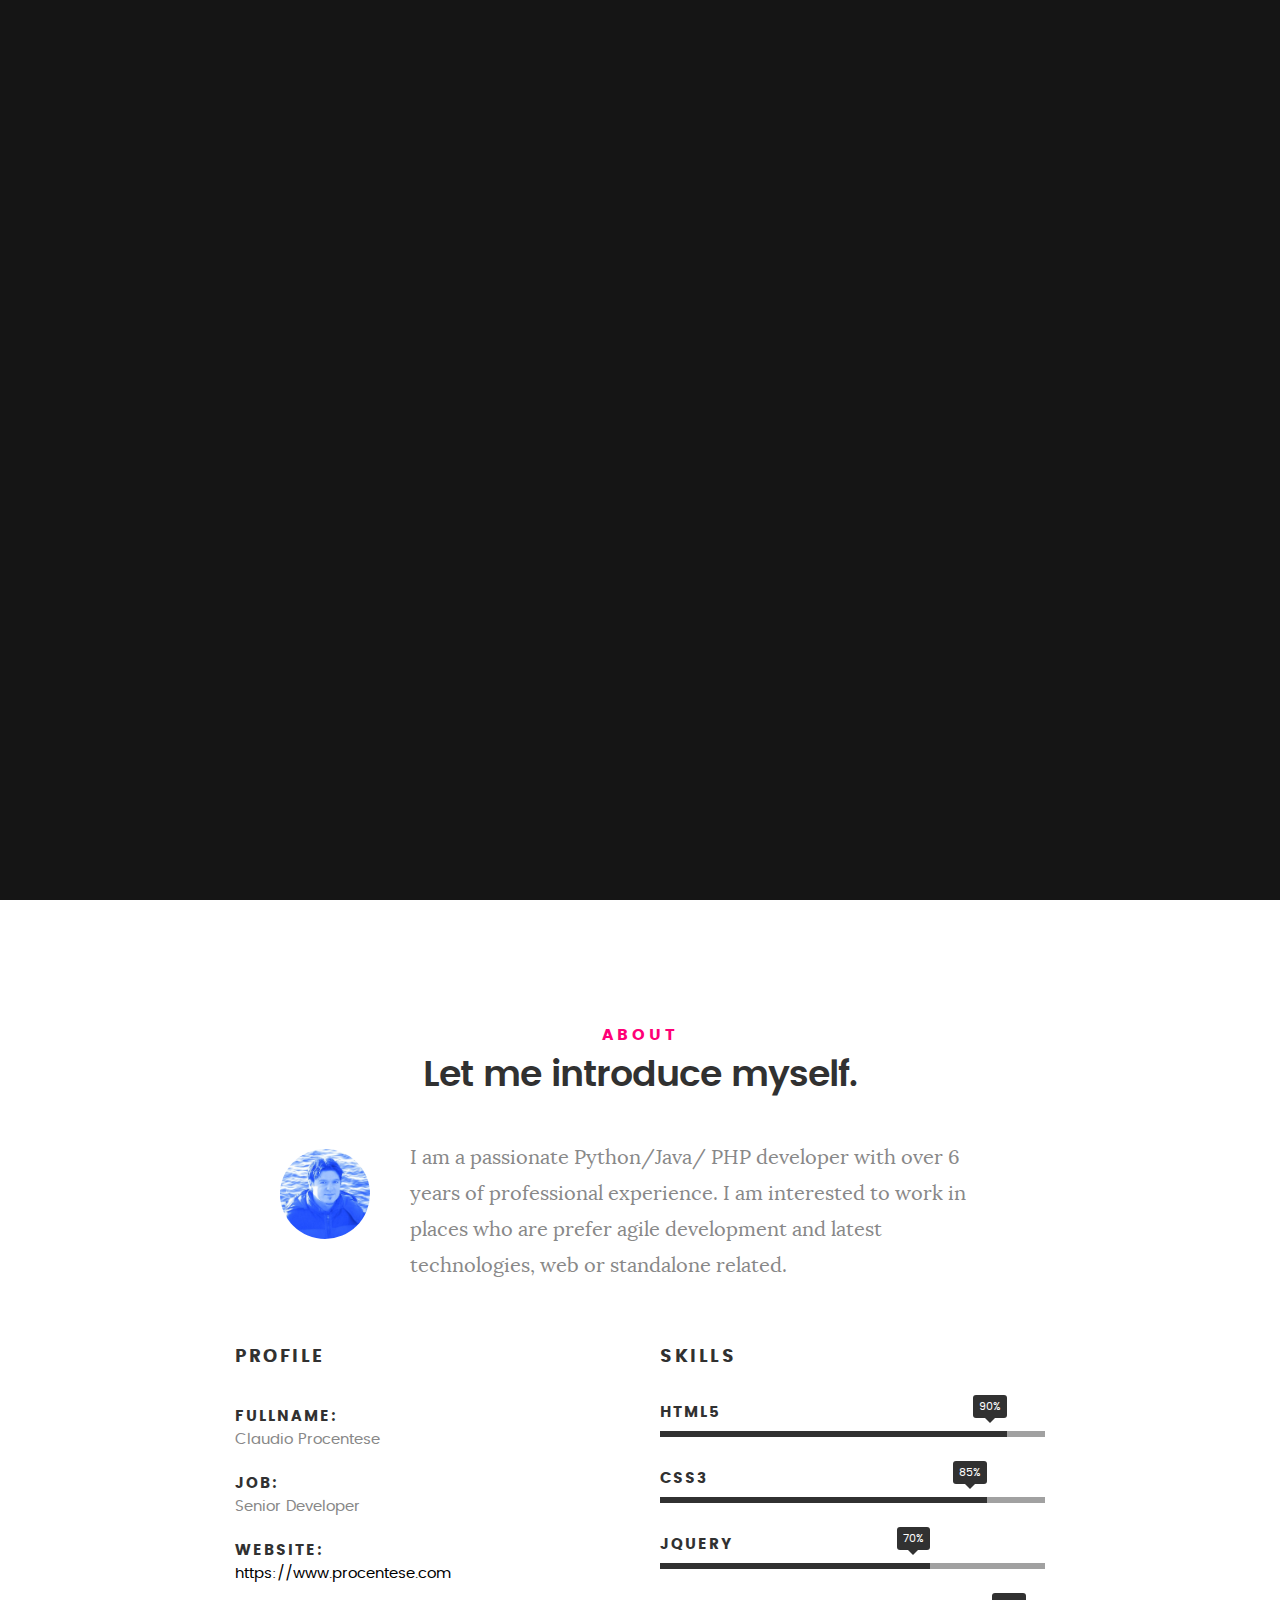
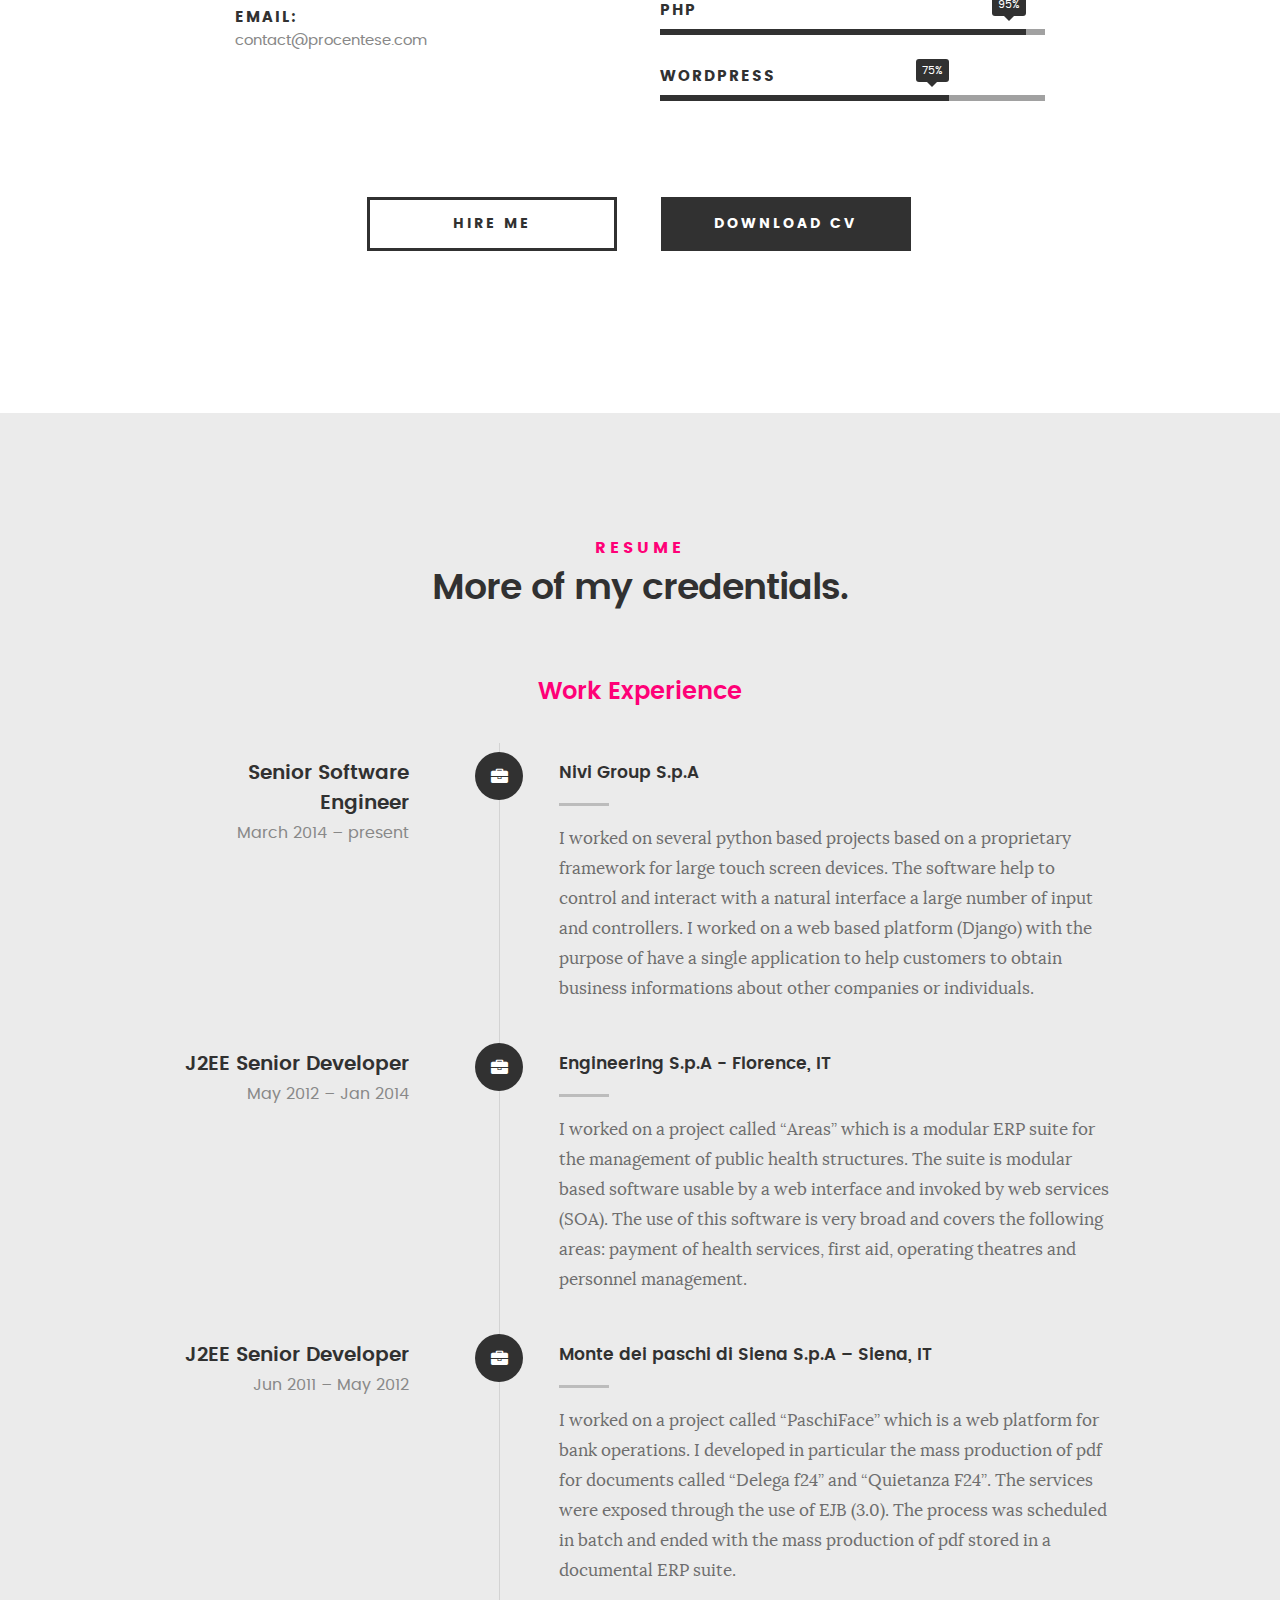
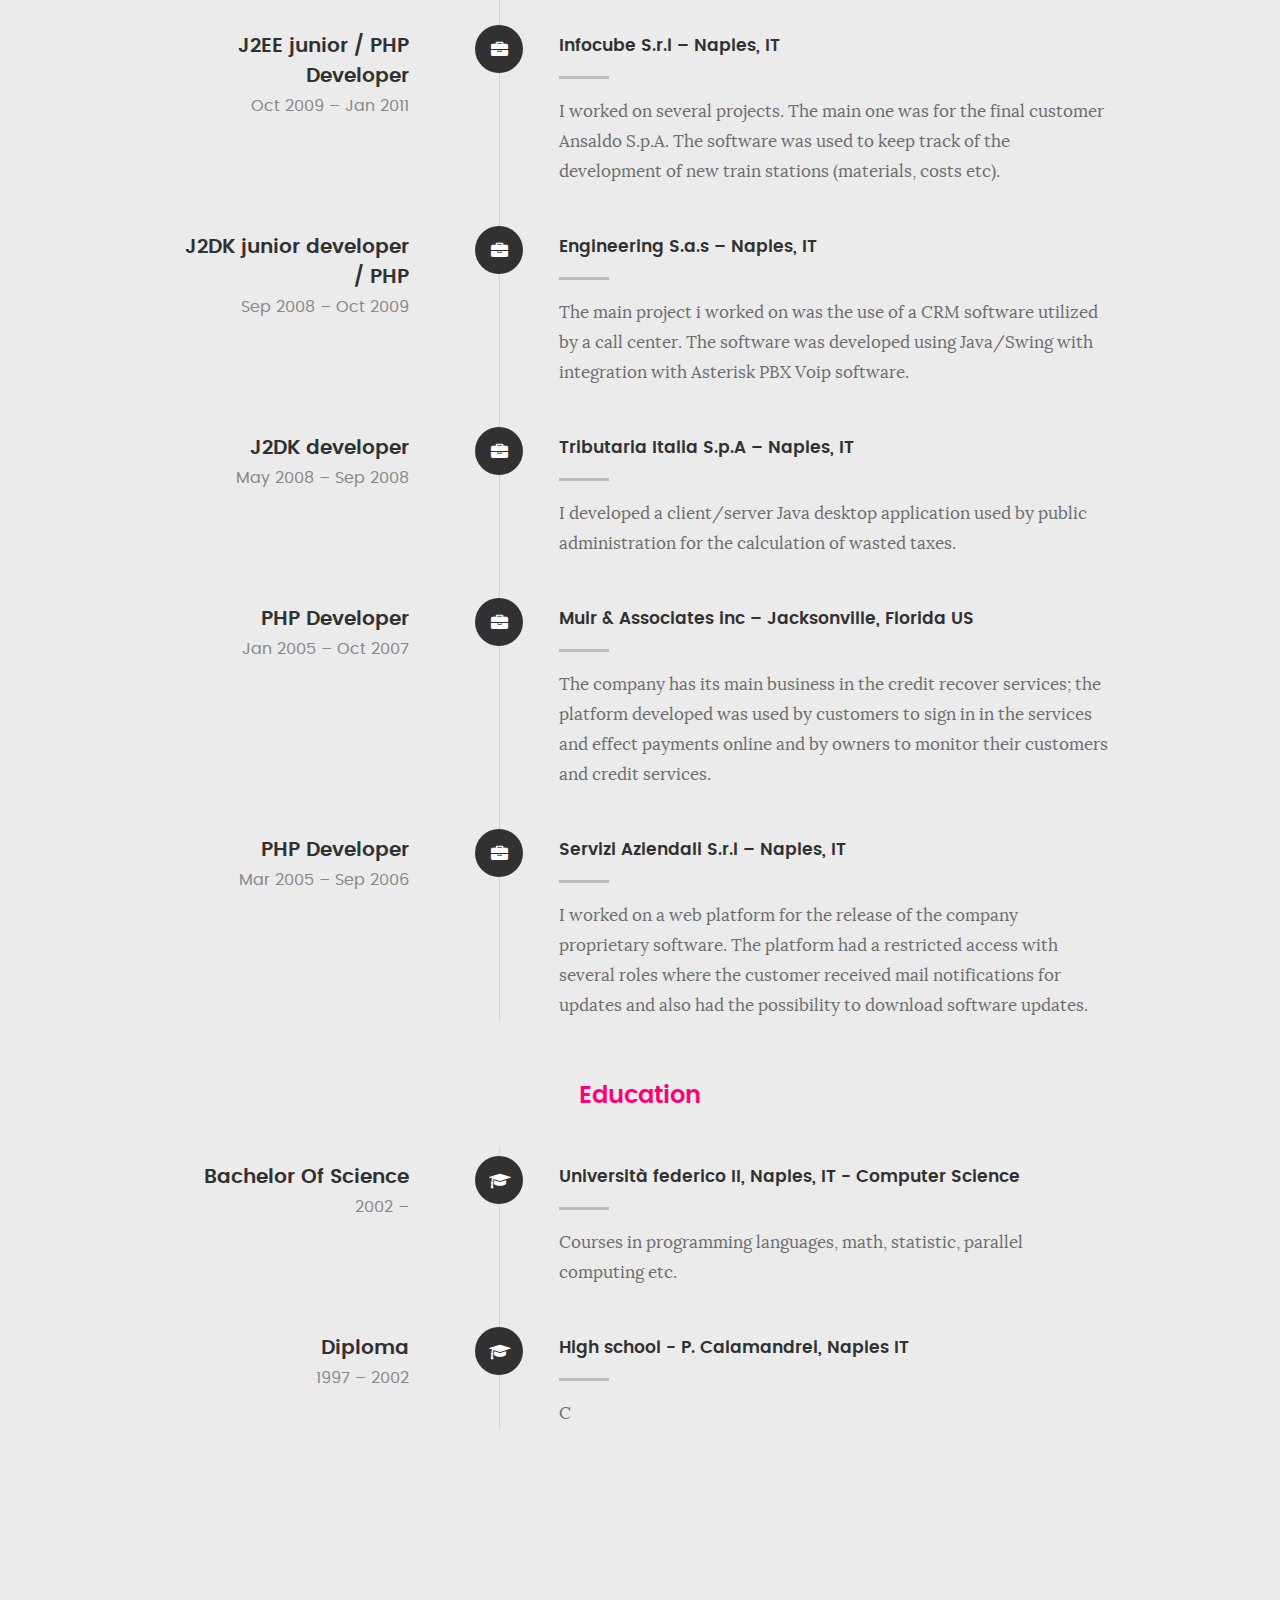
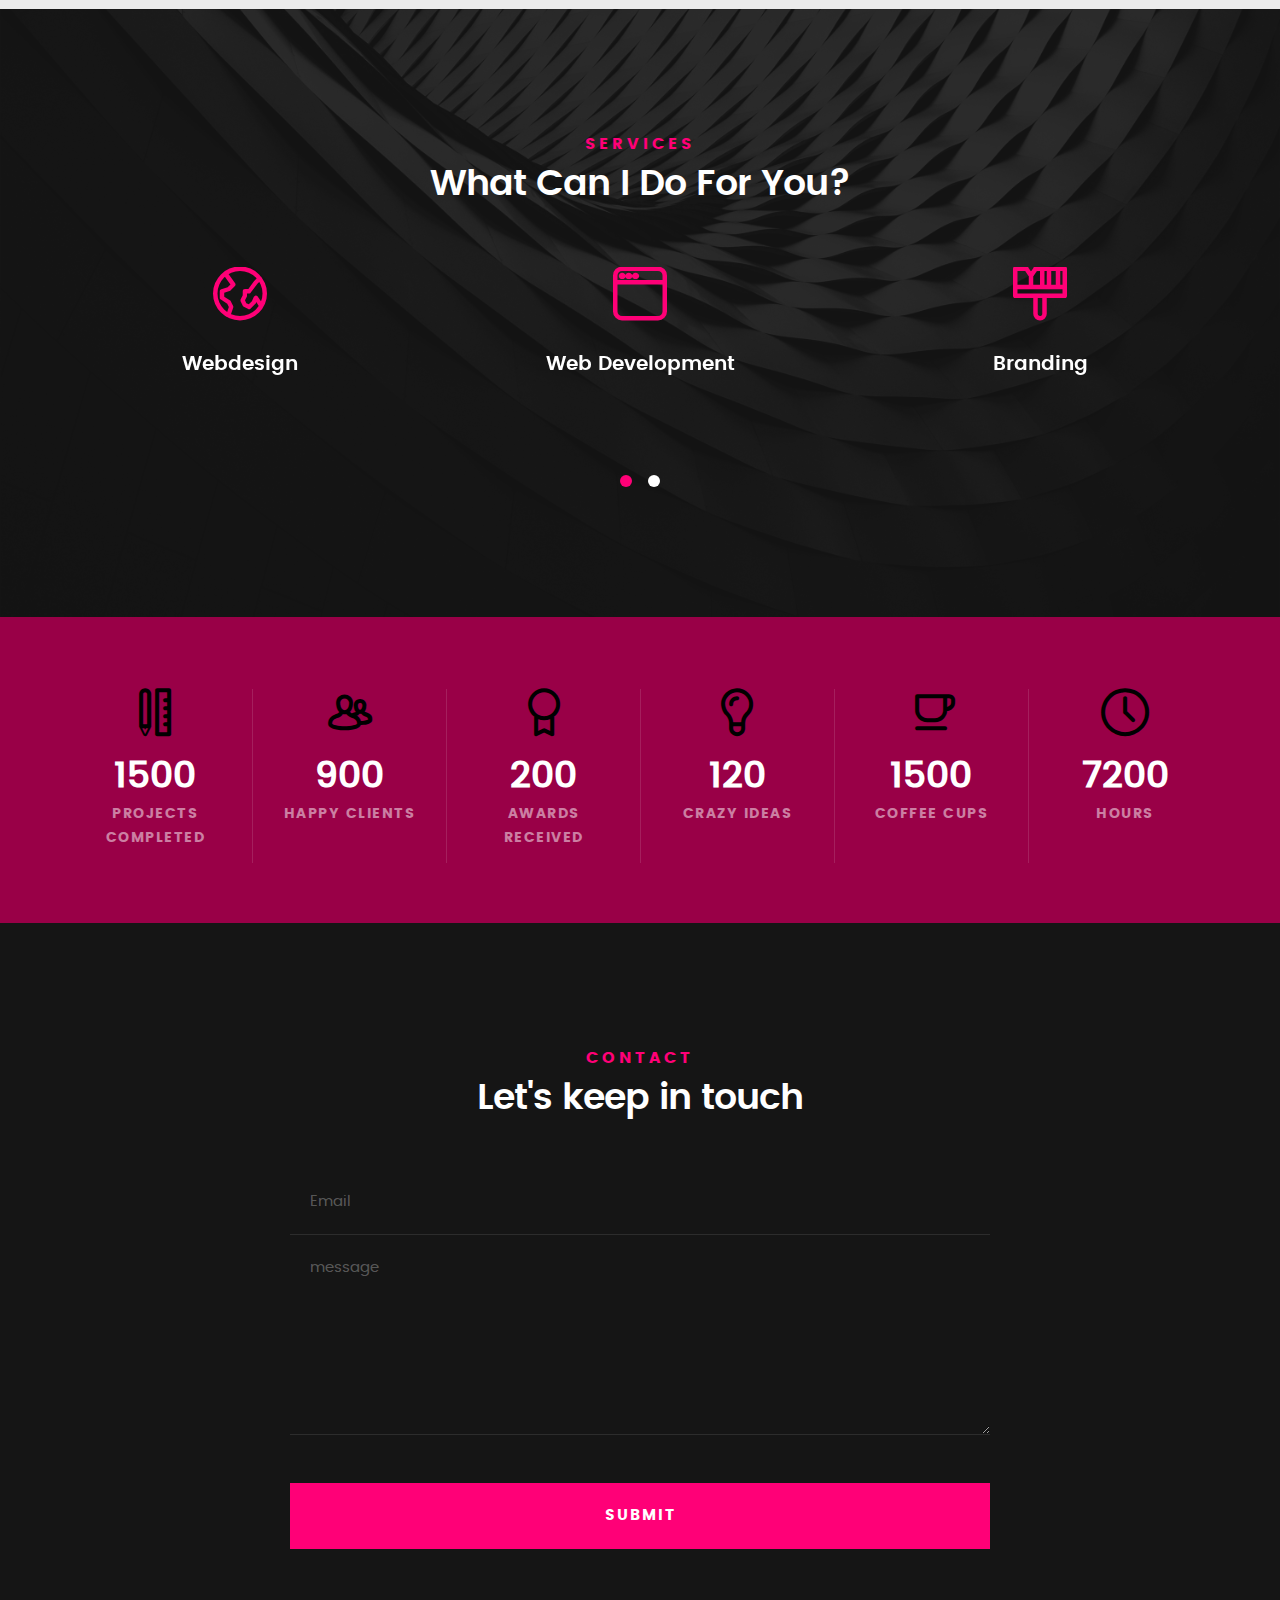
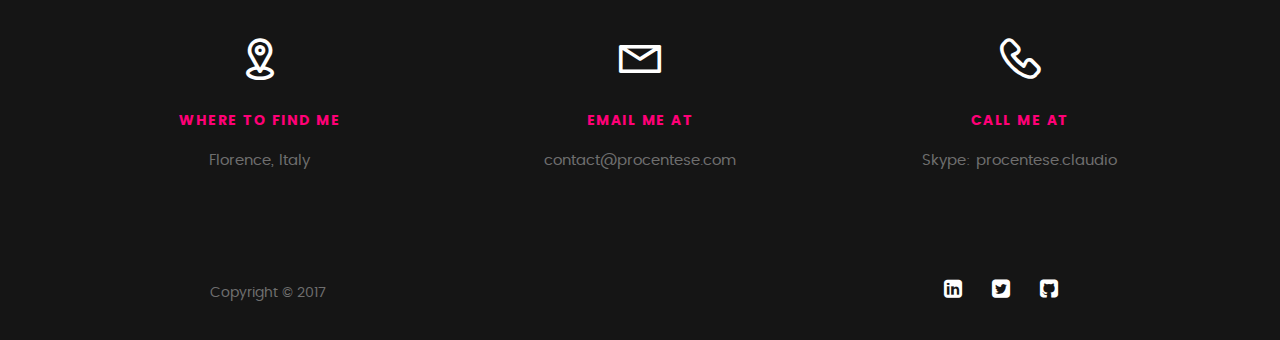
==== templates/index.html @ 412eafa1 "modifiche" ====
<!DOCTYPE html>
<!--[if IE 8 ]>
<html class="no-js oldie ie8" lang="en"> <![endif]-->
<!--[if IE 9 ]>
<html class="no-js oldie ie9" lang="en"> <![endif]-->
<!--[if (gte IE 9)|!(IE)]><!-->
<html class="no-js" lang="en"> <!--<![endif]-->
<head>

    <!--- basic page needs
    ================================================== -->
    <meta charset="utf-8">
    <title>Claudio Procentese</title>
    <meta name="description" content="Claudio Procentese resume">
    <meta name="author" content="Claudio Procentese">

    <!-- mobile specific metas
    ================================================== -->
    <meta name="viewport" content="width=device-width, initial-scale=1, maximum-scale=1">

    <!-- CSS
  ================================================== -->
    <link rel="stylesheet" href="../static/web/css/base.css">
    <link rel="stylesheet" href="../static/web/css/main.css">
    <link rel="stylesheet" href="../static/web/css/vendor.css">

    <!-- script
    ================================================== -->
    <script src="../static/web/js/modernizr.js"></script>
    <script src="../static/web/js/pace.min.js"></script>

    <!-- favicons
     ================================================== -->
    <link rel="icon" type="image/png" href="favicon.png">

</head>

<body id="top">

<!-- header
================================================== -->
<header>
    <div class="row">

        <div class="top-bar">
            <a class="menu-toggle" href="#"><span>Menu</span></a>

            <div class="logo">
                <a href="index.html"></a>
            </div>

            <nav id="main-nav-wrap">
                <ul class="main-navigation">
                    <li class="current"><a class="smoothscroll" href="#intro" title="">Home</a></li>
                    <li><a class="smoothscroll" href="#about" title="">About</a></li>
                    <li><a class="smoothscroll" href="#resume" title="">Resume</a></li>
                    <!--<li><a class="smoothscroll" href="#portfolio" title="">Portfolio</a></li>-->
                    <li><a class="smoothscroll" href="#services" title="">Services</a></li>
                    <li><a class="smoothscroll" href="#contact" title="">Contact</a></li>
                </ul>
            </nav>
        </div> <!-- /top-bar -->

    </div> <!-- /row -->
</header> <!-- /header -->

<!-- intro section
================================================== -->
<section id="intro">

    <div class="intro-overlay"></div>

    <div class="intro-content">
        <div class="row">

            <div class="col-twelve">

                <h5>Hi, I'm</h5>
                <h1>Claudio Procentese.</h1>

                <p class="intro-position">
                    <span>Full stack senior Developer</span>
                    <span>Java</span>
                    <span>J2EE</span>
                    <span>Python</span>
                </p>

                <a class="button stroke smoothscroll" href="#about" title="">More About Me</a>

            </div>

        </div>
    </div> <!-- /intro-content -->

    <ul class="intro-social">
        <li><a href="https://www.linkedin.com/in/claudioprocentese/"><i class="fa fa-linkedin-square"></i></a></li>
        <li><a href="https://twitter.com/alcagat"><i class="fa fa-twitter-square"></i></a></li>
        <li><a href="https://github.com/ClaPro"><i class="fa fa-github-square"></i></a></li>
    </ul> <!-- /intro-social -->

</section> <!-- /intro -->


<!-- about section
================================================== -->
<section id="about">

    <div class="row section-intro">
        <div class="col-twelve">

            <h5>About</h5>
            <h1>Let me introduce myself.</h1>

            <div class="intro-info">

                <img src="../static/web/images/profile-pic.jpg" alt="Profile Picture">

                <p class="lead">I am a passionate Python/Java/ PHP developer with over 6 years of professional experience.
I am interested to work in places who are prefer agile development and latest technologies, web or standalone related.
</p>
            </div>

        </div>
    </div> <!-- /section-intro -->

    <div class="row about-content">

        <div class="col-six tab-full">

            <h3>Profile</h3>
            <p></p>

            <ul class="info-list">
                <li>
                    <strong>Fullname:</strong>
                    <span>Claudio Procentese</span>
                </li>
                <!--<li>-->
                <!--<strong>Birth Date:</strong>-->
                <!--<span>January 22, 1984</span>-->
                <!--</li>-->
                <li>
                    <strong>Job:</strong>
                    <span>Senior Developer</span>
                </li>
                <li>
                    <strong>Website:</strong>
                    <span><a href="https://www.procentese.com">https://www.procentese.com</a></span>
                </li>
                <li>
                    <strong>Email:</strong>
                    <span>contact@procentese.com</span>
                </li>

            </ul> <!-- /info-list -->

        </div>

        <div class="col-six tab-full">

            <h3>Skills</h3>
            <p></p>

            <ul class="skill-bars">
                <li>
                    <div class="progress percent90"><span>90%</span></div>
                    <strong>HTML5</strong>
                </li>
                <li>
                    <div class="progress percent85"><span>85%</span></div>
                    <strong>CSS3</strong>
                </li>
                <li>
                    <div class="progress percent70"><span>70%</span></div>
                    <strong>JQuery</strong>
                </li>
                <li>
                    <div class="progress percent95"><span>95%</span></div>
                    <strong>PHP</strong>
                </li>
                <li>

                    <div class="progress percent75"><span>75%</span></div>
                    <strong>Wordpress</strong>
                </li>

            </ul> <!-- /skill-bars -->

        </div>

    </div>

    <div class="row button-section">
        <div class="col-twelve">
            <a href="#contact" title="Hire Me" class="button stroke smoothscroll">Hire Me</a>
            <a href="#" title="Download CV" class="button button-primary">Download CV</a>
        </div>
    </div>

</section> <!-- /process-->


<!-- resume Section
================================================== -->
<section id="resume" class="grey-section">

    <div class="row section-intro">
        <div class="col-twelve">

            <h5>Resume</h5>
            <h1>More of my credentials.</h1>

            <p class="lead"></p>

        </div>
    </div> <!-- /section-intro-->

    <div class="row resume-timeline">

        <div class="col-twelve resume-header">

            <h2>Work Experience</h2>

        </div> <!-- /resume-header -->

        <div class="col-twelve">

            <div class="timeline-wrap">

                <div class="timeline-block">

                    <div class="timeline-ico">
                        <i class="fa fa-briefcase"></i>
                    </div>

                    <div class="timeline-header">
                        <h3>Senior Software Engineer</h3>
                        <p>March 2014 – present</p>
                    </div>

                    <div class="timeline-content">
                        <h4>Nivi Group S.p.A</h4>
                        <p>I worked on several python based projects based on a proprietary framework for large touch screen devices. The software help to control and interact with a natural interface a large number of input and controllers.
I worked on a web based platform (Django) with the purpose of have a single application to help customers to obtain business informations about other companies or individuals.</p>
                    </div>

                </div> <!-- /timeline-block -->

                <div class="timeline-block">

                    <div class="timeline-ico">
                        <i class="fa fa-briefcase"></i>
                    </div>

                    <div class="timeline-header">
                        <h3>J2EE Senior Developer</h3>
                        <p>May 2012 – Jan 2014</p>
                    </div>

                    <div class="timeline-content">
                        <h4>Engineering S.p.A - Florence, IT</h4>
                        <p>I worked on a project called “Areas” which is a modular ERP suite for the
management of public health structures. The suite is modular based
software usable by a web interface and invoked by web services (SOA).
The use of this software is very broad and covers the following areas:
payment of health services, first aid, operating theatres and personnel
management.</p>
                    </div>

                </div> <!-- /timeline-block -->

                <div class="timeline-block">

                    <div class="timeline-ico">
                        <i class="fa fa-briefcase"></i>
                    </div>

                    <div class="timeline-header">
                        <h3>J2EE Senior Developer</h3>
                        <p>Jun 2011 – May 2012</p>
                    </div>

                    <div class="timeline-content">
                        <h4>Monte dei paschi di Siena S.p.A – Siena, IT</h4>
                        <p>I worked on a project called “PaschiFace” which is a web platform for bank
operations.
I developed in particular the mass production of pdf for documents called
“Delega f24” and “Quietanza F24”.
The services were exposed through the use of EJB (3.0). The process was
scheduled in batch and ended with the mass production of pdf stored in a
documental ERP suite.</p>
                    </div>

                </div> <!-- /timeline-block -->

                <div class="timeline-block">

                    <div class="timeline-ico">
                        <i class="fa fa-briefcase"></i>
                    </div>

                    <div class="timeline-header">
                        <h3>J2EE junior / PHP Developer</h3>
                        <p>Oct 2009 – Jan 2011</p>
                    </div>

                    <div class="timeline-content">
                        <h4>Infocube S.r.l – Naples, IT</h4>
                        <p>I worked on several projects. The main one was for the final customer
Ansaldo S.p.A.
The software was used to keep track of the development of new train
stations (materials, costs etc).</p>
                    </div>

                </div> <!-- /timeline-block -->

                <div class="timeline-block">

                    <div class="timeline-ico">
                        <i class="fa fa-briefcase"></i>
                    </div>

                    <div class="timeline-header">
                        <h3>J2DK junior developer / PHP</h3>
                        <p>Sep 2008 – Oct 2009</p>
                    </div>

                    <div class="timeline-content">
                        <h4>Engineering S.a.s – Naples, IT</h4>
                        <p>The main project i worked on was the use of a CRM software utilized by a
call center.
The software was developed using Java/Swing with integration with
Asterisk PBX Voip software.</p>
                    </div>

                </div> <!-- /timeline-block -->

                <div class="timeline-block">

                    <div class="timeline-ico">
                        <i class="fa fa-briefcase"></i>
                    </div>

                    <div class="timeline-header">
                        <h3>J2DK  developer</h3>
                        <p>May 2008 – Sep 2008</p>
                    </div>

                    <div class="timeline-content">
                        <h4>Tributaria Italia S.p.A – Naples, IT</h4>
                        <p>I developed a client/server Java desktop application used by public
administration for the calculation of wasted taxes.</p>
                    </div>

                </div> <!-- /timeline-block -->

                <div class="timeline-block">

                    <div class="timeline-ico">
                        <i class="fa fa-briefcase"></i>
                    </div>

                    <div class="timeline-header">
                        <h3>PHP Developer</h3>
                        <p>Jan 2005 – Oct 2007</p>
                    </div>

                    <div class="timeline-content">
                        <h4>Muir & Associates inc – Jacksonville, Florida US</h4>
                        <p>The company has its main business in the credit recover services; the
platform developed was used by customers to sign in in the services and
effect payments online and by owners to monitor their customers and
credit services.</p>
                    </div>

                </div> <!-- /timeline-block -->

                <div class="timeline-block">

                    <div class="timeline-ico">
                        <i class="fa fa-briefcase"></i>
                    </div>

                    <div class="timeline-header">
                        <h3>PHP Developer</h3>
                        <p>Mar  2005 – Sep 2006</p>
                    </div>

                    <div class="timeline-content">
                        <h4>Servizi Aziendali  S.r.l – Naples, IT</h4>
                        <p>I worked on a web platform for the release of the company proprietary
software.
The platform had a restricted access with several roles where the customer
 received mail notifications for updates and also had the possibility to
download software updates.</p>
                    </div>

                </div> <!-- /timeline-block -->


            </div> <!-- /timeline-wrap -->

        </div> <!-- /col-twelve -->

    </div> <!-- /resume-timeline -->

    <div class="row resume-timeline">

        <div class="col-twelve resume-header">

            <h2>Education</h2>

        </div> <!-- /resume-header -->

        <div class="col-twelve">

            <div class="timeline-wrap">

                <div class="timeline-block">

                    <div class="timeline-ico">
                        <i class="fa fa-graduation-cap"></i>
                    </div>

                    <div class="timeline-header">
                        <h3>Bachelor Of Science</h3>
                        <p>2002 – </p>
                    </div>

                    <div class="timeline-content">
                        <h4>Università federico II, Naples, IT - Computer Science</h4>
                        <p>Courses in programming languages, math, statistic, parallel computing etc.</p>
                    </div>


                </div> <!-- /timeline-block -->

                <div class="timeline-block">

                    <div class="timeline-ico">
                        <i class="fa fa-graduation-cap"></i>
                    </div>

                    <div class="timeline-header">
                        <h3>Diploma</h3>
                        <p>1997 – 2002</p>
                    </div>

                    <div class="timeline-content">
                        <h4>High school - P. Calamandrei, Naples IT</h4>
                        <p>C</p>
                    </div>


                </div> <!-- /timeline-block -->


            </div> <!-- /timeline-wrap -->

        </div> <!-- /col-twelve -->

    </div> <!-- /resume-timeline -->

</section> <!-- /features -->


<!-- Portfolio Section
================================================== -->
<!--<section id="portfolio">-->

<!--<div class="row section-intro">-->
<!--<div class="col-twelve">-->

<!--<h5>Portfolio</h5>-->
<!--<h1>Check Out Some of My Works.</h1>-->

<!--<p class="lead">Lorem ipsum Do commodo in proident enim in dolor cupidatat adipisicing dolore officia nisi-->
<!--aliqua incididunt Ut veniam lorem ipsum Consectetur ut in in eu do.</p>-->

<!--</div>-->
<!--</div> &lt;!&ndash; /section-intro&ndash;&gt;-->

<!--<div class="row portfolio-content">-->

<!--<div class="col-twelve">-->

<!--&lt;!&ndash; portfolio-wrapper &ndash;&gt;-->
<!--<div id="folio-wrapper" class="block-1-2 block-mob-full stack">-->

<!--<div class="bgrid folio-item">-->
<!--<div class="item-wrap">-->
<!--<img src="../static/web/images/portfolio/liberty.jpg" alt="Liberty">-->
<!--<a href="#modal-01" class="overlay">-->
<!--<div class="folio-item-table">-->
<!--<div class="folio-item-cell">-->
<!--<h3 class="folio-title">Liberty</h3>-->
<!--<span class="folio-types">-->
<!--Graphic Design-->
<!--</span>-->
<!--</div>-->
<!--</div>-->
<!--</a>-->
<!--</div>-->
<!--</div> &lt;!&ndash; /folio-item &ndash;&gt;-->

<!--<div class="bgrid folio-item">-->
<!--<div class="item-wrap">-->
<!--<img src="../static/web/images/portfolio/shutterbug.jpg" alt="Shutterbug">-->
<!--<a href="#modal-02" class="overlay">-->
<!--<div class="folio-item-table">-->
<!--<div class="folio-item-cell">-->
<!--<h3 class="folio-title">Shutterbug</h3>-->
<!--<span class="folio-types">-->
<!--Web Design-->
<!--</span>-->
<!--</div>-->
<!--</div>-->
<!--</a>-->
<!--</div>-->
<!--</div> &lt;!&ndash; /folio-item &ndash;&gt;-->

<!--<div class="bgrid folio-item">-->
<!--<div class="item-wrap">-->
<!--<img src="../static/web/images/portfolio/clouds.jpg" alt="Clouds">-->
<!--<a href="#modal-03" class="overlay">-->
<!--<div class="folio-item-table">-->
<!--<div class="folio-item-cell">-->
<!--<h3 class="folio-title">Clouds</h3>-->
<!--<span class="folio-types">-->
<!--Web Design-->
<!--</span>-->
<!--</div>-->
<!--</div>-->
<!--</a>-->
<!--</div>-->
<!--</div> &lt;!&ndash; /folio-item &ndash;&gt;-->

<!--<div class="bgrid folio-item">-->
<!--<div class="item-wrap">-->
<!--<img src="../static/web/images/portfolio/beetle.jpg" alt="Beetle">-->
<!--<a href="#modal-04" class="overlay">-->
<!--<div class="folio-item-table">-->
<!--<div class="folio-item-cell">-->
<!--<h3 class="folio-title">Beetle</h3>-->
<!--<span class="folio-types">-->
<!--Branding-->
<!--</span>-->
<!--</div>-->
<!--</div>-->
<!--</a>-->
<!--</div>-->
<!--</div> &lt;!&ndash; /folio-item &ndash;&gt;-->

<!--<div class="bgrid folio-item">-->
<!--<div class="item-wrap">-->
<!--<img src="../static/web/images/portfolio/lighthouse.jpg" alt="Lighthouse">-->
<!--<a href="#modal-05" class="overlay">-->
<!--<div class="folio-item-table">-->
<!--<div class="folio-item-cell">-->
<!--<h3 class="folio-title">Lighthouse</h3>-->
<!--<span class="folio-types">-->
<!--Web Development-->
<!--</span>-->
<!--</div>-->
<!--</div>-->
<!--</a>-->
<!--</div>-->
<!--</div> &lt;!&ndash; /folio-item &ndash;&gt;-->

<!--<div class="bgrid folio-item">-->
<!--<div class="item-wrap">-->
<!--<img src="../static/web/images/portfolio/salad.jpg" alt="Salad">-->
<!--<a href="#modal-06" class="overlay">-->
<!--<div class="folio-item-table">-->
<!--<div class="folio-item-cell">-->
<!--<h3 class="folio-title">Salad</h3>-->
<!--<span class="folio-types">-->
<!--Branding-->
<!--</span>-->
<!--</div>-->
<!--</div>-->
<!--</a>-->
<!--</div>-->
<!--</div> &lt;!&ndash; /folio-item &ndash;&gt;-->

<!--&lt;!&ndash; modal popups - begin-->
<!--============================================================= &ndash;&gt;-->
<!--<div id="modal-01" class="popup-modal slider mfp-hide">-->

<!--<div class="media">-->
<!--<img src="../static/web/images/portfolio/modals/m-liberty.jpg" alt=""/>-->
<!--</div>-->

<!--<div class="description-box">-->
<!--<h4>Liberty</h4>-->
<!--<p>Proin gravida nibh vel velit auctor aliquet. Aenean sollicitudin, lorem quis bibendum auctor,-->
<!--nisi elit consequat ipsum, nec sagittis sem nibh id elit.</p>-->

<!--<div class="categories">Web Development</div>-->
<!--</div>-->

<!--<div class="link-box">-->
<!--<a href="http://www.behance.net">Details</a>-->
<!--<a href="#" class="popup-modal-dismiss">Close</a>-->
<!--</div>-->

<!--</div> &lt;!&ndash; /modal-01 &ndash;&gt;-->

<!--<div id="modal-02" class="popup-modal slider mfp-hide">-->

<!--<div class="media">-->
<!--<img src="../static/web/images/portfolio/modals/m-shutterbug.jpg" alt=""/>-->
<!--</div>-->

<!--<div class="description-box">-->
<!--<h4>Shutterbug</h4>-->
<!--<p>Proin gravida nibh vel velit auctor aliquet. Aenean sollicitudin, lorem quis bibendum auctor,-->
<!--nisi elit consequat ipsum, nec sagittis sem nibh id elit.</p>-->

<!--<div class="categories">Web Design</div>-->
<!--</div>-->

<!--<div class="link-box">-->
<!--<a href="http://www.behance.net">Details</a>-->
<!--<a href="#" class="popup-modal-dismiss">Close</a>-->
<!--</div>-->

<!--</div> &lt;!&ndash; /modal-02 &ndash;&gt;-->

<!--<div id="modal-03" class="popup-modal slider mfp-hide">-->

<!--<div class="media">-->
<!--<img src="../static/web/images/portfolio/modals/m-clouds.jpg" alt=""/>-->
<!--</div>-->

<!--<div class="description-box">-->
<!--<h4>Clouds</h4>-->
<!--<p>Proin gravida nibh vel velit auctor aliquet. Aenean sollicitudin, lorem quis bibendum auctor,-->
<!--nisi elit consequat ipsum, nec sagittis sem nibh id elit.</p>-->

<!--<div class="categories">Web Design</div>-->
<!--</div>-->

<!--<div class="link-box">-->
<!--<a href="http://www.behance.net">Details</a>-->
<!--<a href="#" class="popup-modal-dismiss">Close</a>-->
<!--</div>-->

<!--</div> &lt;!&ndash; /modal-03 &ndash;&gt;-->

<!--<div id="modal-04" class="popup-modal slider mfp-hide">-->

<!--<div class="media">-->
<!--<img src="../static/web/images/portfolio/modals/m-beetle.jpg" alt=""/>-->
<!--</div>-->

<!--<div class="description-box">-->
<!--<h4>Beetle</h4>-->
<!--<p>Proin gravida nibh vel velit auctor aliquet. Aenean sollicitudin, lorem quis bibendum auctor,-->
<!--nisi elit consequat ipsum, nec sagittis sem nibh id elit.</p>-->

<!--<div class="categories">Branding</div>-->
<!--</div>-->

<!--<div class="link-box">-->
<!--<a href="http://www.behance.net">Details</a>-->
<!--<a href="#" class="popup-modal-dismiss">Close</a>-->
<!--</div>-->

<!--</div> &lt;!&ndash; /modal-04 &ndash;&gt;-->

<!--<div id="modal-05" class="popup-modal slider mfp-hide">-->

<!--<div class="media">-->
<!--<img src="../static/web/images/portfolio/modals/m-lighthouse.jpg" alt=""/>-->
<!--</div>-->

<!--<div class="description-box">-->
<!--<h4>Lighthouse</h4>-->
<!--<p>Proin gravida nibh vel velit auctor aliquet. Aenean sollicitudin, lorem quis bibendum auctor,-->
<!--nisi elit consequat ipsum, nec sagittis sem nibh id elit.</p>-->

<!--<div class="categories">Web Development</div>-->
<!--</div>-->

<!--<div class="link-box">-->
<!--<a href="http://www.behance.net">Details</a>-->
<!--<a href="#" class="popup-modal-dismiss">Close</a>-->
<!--</div>-->

<!--</div> &lt;!&ndash; /modal-05 &ndash;&gt;-->

<!--<div id="modal-06" class="popup-modal slider mfp-hide">-->

<!--<div class="media">-->
<!--<img src="../static/web/images/portfolio/modals/m-salad.jpg" alt=""/>-->
<!--</div>-->

<!--<div class="description-box">-->
<!--<h4>Salad</h4>-->
<!--<p>Proin gravida nibh vel velit auctor aliquet. Aenean sollicitudin, lorem quis bibendum auctor,-->
<!--nisi elit consequat ipsum, nec sagittis sem nibh id elit.</p>-->

<!--<div class="categories">Branding</div>-->
<!--</div>-->

<!--<div class="link-box">-->
<!--<a href="http://www.behance.net">Details</a>-->
<!--<a href="#" class="popup-modal-dismiss">Close</a>-->
<!--</div>-->

<!--</div> &lt;!&ndash; /modal-06 &ndash;&gt;-->


<!--&lt;!&ndash; modal popups - end-->
<!--============================================================= &ndash;&gt;-->

<!--</div> &lt;!&ndash; /portfolio-wrapper &ndash;&gt;-->

<!--</div>  &lt;!&ndash; /twelve &ndash;&gt;-->

<!--</div> &lt;!&ndash; /portfolio-content &ndash;&gt;-->

<!--</section> &lt;!&ndash; /portfolio &ndash;&gt;-->


<!--&lt;!&ndash; CTA Section-->
<!--================================================== &ndash;&gt;-->
<!--<section id="cta" class="grey-section">-->

<!--<div class="row cta-content">-->

<!--<div class="col-twelve section-ads">-->

<!--<h2 class="h01"><a href="http://www.dreamhost.com/r.cgi?287326|STYLESHOUT">Styleshout Recommends-->
<!--Dreamhost.</a></h2>-->

<!--<p class="lead">-->
<!--Looking for an awesome and reliable webhosting? Try <a-->
<!--href="http://www.dreamhost.com/r.cgi?287326|STYLESHOUT"><span>DreamHost</span></a>.-->
<!--Get <span>$50 off</span> when you sign up with the promocode <span>styleshout</span>.-->
<!--&lt;!&ndash; Simply type	the promocode in the box labeled “Promo Code” when placing your order. &ndash;&gt;-->
<!--</p>-->

<!--<div class="action">-->
<!--<a class="button button-primary large" href="http://www.dreamhost.com/r.cgi?287326|STYLESHOUT">Sign Up-->
<!--Now</a>-->
<!--</div>-->

<!--</div>-->

<!--</div> &lt;!&ndash; /cta-content &ndash;&gt;-->

<!--</section> &lt;!&ndash; /cta &ndash;&gt;-->


<!-- services Section
================================================== -->
<section id="services">

    <div class="overlay"></div>

    <div class="row section-intro">
        <div class="col-twelve">

            <h5>Services</h5>
            <h1>What Can I Do For You?</h1>

            <p class="lead"></p>

        </div>
    </div> <!-- /section-intro -->

    <div class="row services-content">

        <div id="owl-slider" class="owl-carousel services-list">

            <div class="service">

                <span class="icon"><i class="icon-earth"></i></span>

                <div class="service-content">

                    <h3>Webdesign</h3>

                    <p class="desc">
                    </p>

                </div>

            </div> <!-- /service -->

            <div class="service">

                <span class="icon"><i class="icon-window"></i></span>

                <div class="service-content">

                    <h3>Web Development</h3>

                    <p class="desc">
                    </p>

                </div>

            </div> <!-- /service -->

            <div class="service">

                <span class="icon"><i class="icon-paint-brush"></i></span>

                <div class="service-content">

                    <h3>Branding</h3>

                    <p class="desc">
                    </p>

                </div>

            </div> <!-- /service -->

            <div class="service">

                <span class="icon"><i class="icon-toggles"></i></span>

                <div class="service-content">

                    <h3>UI/UX Design</h3>

                    <p class="desc">
                    </p>

                </div>

            </div> <!-- /service -->

            <div class="service">

                <span class="icon"><i class="icon-image"></i></span>

                <div class="service-content">

                    <h3>Graphics Design</h3>

                    <p class="desc">
                    </p>

                </div>

            </div> <!-- /service -->

            <div class="service">

                <span class="icon"><i class="icon-chat"></i></span>

                <div class="service-content">

                    <h3>Consultancy</h3>

                    <p class="desc">.
                    </p>

                </div>

            </div> <!-- /service -->

        </div> <!-- /services-list -->

    </div> <!-- /services-content -->

</section> <!-- /services -->


<!-- stats Section
================================================== -->
<section id="stats" class="count-up">

    <div class="row">
        <div class="col-twelve">

            <div class="block-1-6 block-s-1-3 block-tab-1-2 block-mob-full stats-list">

                <div class="bgrid stat">

                    <div class="icon-part">
                        <i class="icon-pencil-ruler"></i>
                    </div>

                    <h3 class="stat-count">
                        1500
                    </h3>

                    <h5 class="stat-title">
                        Projects Completed
                    </h5>

                </div> <!-- /stat -->

                <div class="bgrid stat">

                    <div class="icon-part">
                        <i class="icon-users"></i>
                    </div>

                    <h3 class="stat-count">
                        900
                    </h3>

                    <h5 class="stat-title">
                        Happy Clients
                    </h5>

                </div> <!-- /stat -->

                <div class="bgrid stat">

                    <div class="icon-part">
                        <i class="icon-badge"></i>
                    </div>

                    <h3 class="stat-count">
                        200
                    </h3>

                    <h5 class="stat-title">
                        Awards Received
                    </h5>

                </div> <!-- /stat -->

                <div class="bgrid stat">

                    <div class="icon-part">
                        <i class="icon-light-bulb"></i>
                    </div>

                    <h3 class="stat-count">
                        120
                    </h3>

                    <h5 class="stat-title">
                        Crazy Ideas
                    </h5>

                </div> <!-- /stat -->

                <div class="bgrid stat">

                    <div class="icon-part">
                        <i class="icon-cup"></i>
                    </div>

                    <h3 class="stat-count">
                        1500
                    </h3>

                    <h5 class="stat-title">
                        Coffee Cups
                    </h5>

                </div> <!-- /stat -->

                <div class="bgrid stat">

                    <div class="icon-part">
                        <i class="icon-clock"></i>
                    </div>

                    <h3 class="stat-count">
                        7200
                    </h3>

                    <h5 class="stat-title">
                        Hours
                    </h5>

                </div> <!-- /stat -->

            </div> <!-- /stats-list -->

        </div> <!-- /twelve -->
    </div> <!-- /row -->

</section> <!-- /stats -->


<!-- contact
================================================== -->
<section id="contact">

    <div class="row section-intro">
        <div class="col-twelve">

            <h5>Contact</h5>
            <h1>Let's keep in touch</h1>

            <!--<p class="lead">Lorem ipsum Do commodo in proident enim in dolor cupidatat adipisicing dolore officia nisi-->
            <!--aliqua incididunt Ut veniam lorem ipsum Consectetur ut in in eu do.</p>-->

        </div>
    </div> <!-- /section-intro -->

    <div class="row contact-form">

        <div class="col-twelve">

            <!-- form -->
            <form name="contactForm" id="contactForm" method="post" action="">
                <fieldset>

                    <!--<div class="form-field">-->
                    <!--<input name="contactName" type="text" id="contactName" placeholder="Name" value="" minlength="2"-->
                    <!--required="">-->
                    <!--</div>-->
                    <div class="form-field">
                        <input name="contactEmail" type="email" id="contactEmail" placeholder="Email" value=""
                               required="">
                    </div>
                    <!--<div class="form-field">-->
                    <!--<input name="contactSubject" type="text" id="contactSubject" placeholder="Subject" value="">-->
                    <!--</div>-->
                    <div class="form-field">
                        <textarea name="contactMessage" id="contactMessage" placeholder="message" rows="10" cols="50"
                                  required=""></textarea>
                    </div>
                    <div class="form-field">
                        <button class="submitform">Submit</button>
                        <div id="submit-loader">
                            <div class="text-loader">Sending...</div>
                            <div class="s-loader">
                                <div class="bounce1"></div>
                                <div class="bounce2"></div>
                                <div class="bounce3"></div>
                            </div>
                        </div>
                    </div>

                </fieldset>
            </form> <!-- Form End -->

            <!-- contact-warning -->
            <div id="message-warning">
            </div>
            <!-- contact-success -->
            <div id="message-success">
                <i class="fa fa-check"></i>Your message was sent, thank you!<br>
            </div>

        </div> <!-- /col-twelve -->

    </div> <!-- /contact-form -->

    <div class="row contact-info">

        <div class="col-four tab-full">

            <div class="icon">
                <i class="icon-pin"></i>
            </div>

            <h5>Where to find me</h5>

            <p>
                Florence, Italy<br>
            </p>

        </div>

        <div class="col-four tab-full collapse">

            <div class="icon">
                <i class="icon-mail"></i>
            </div>

            <h5>Email Me At</h5>

            <p>contact@procentese.com<br>
            </p>

        </div>

        <div class="col-four tab-full">

            <div class="icon">
                <i class="icon-phone"></i>
            </div>

            <h5>Call Me At</h5>

            <p>Skype: procentese.claudio<br>
            </p>

        </div>

    </div> <!-- /contact-info -->

</section> <!-- /contact -->


<!-- footer
================================================== -->

<footer>
    <div class="row">

        <div class="col-six tab-full pull-right social">

            <ul class="footer-social">
                <li><a href="https://www.linkedin.com/in/claudioprocentese/"><i class="fa fa-linkedin-square"></i></a>
                </li>
                <li><a href="https://twitter.com/alcagat"><i class="fa fa-twitter-square"></i></a></li>
                <li><a href="https://github.com/ClaPro"><i class="fa fa-github-square"></i></a></li>
            </ul>

        </div>

        <div class="col-six tab-full">
            <div class="copyright">
                <span> Copyright © 2017</span>
            </div>
        </div>

        <div id="go-top">
            <a class="smoothscroll" title="Back to Top" href="#top"><i class="fa fa-long-arrow-up"></i></a>
        </div>

    </div> <!-- /row -->
</footer>

<div id="preloader">
    <div id="loader"></div>
</div>

<!-- Java Script
================================================== -->
<script src="../static/web/js/jquery-2.1.3.min.js"></script>
<script src="../static/web/js/plugins.js"></script>
<script src="../static/web/js/main.js"></script>

</body>

</html>
---- static/web/css/base.css ----
/**
 * =================================================================== 
 *
 *  Kards v1.0 Base Stylesheet
 *  url: styleshout.com
 *  03-01-2016
 *  ------------------------------------------------------------------
 *  TOC:
 *  01. reset
 *  02. basic/base setup styles
 *  03. grid
 *  04. MISC
 *
 * =================================================================== 
 */

/** 
 * ===================================================================
 * 01. reset - normalize.css v3.0.2 | MIT License | git.io/normalize
 *
 * ------------------------------------------------------------------- 
 */
html {
	font-family: sans-serif;
	-ms-text-size-adjust: 100%;
	-webkit-text-size-adjust: 100%;
}

body {
	margin: 0;
}

article,
aside,
details,
figcaption,
figure,
footer,
header,
hgroup,
main,
menu,
nav,
section,
summary {
	display: block;
}

audio,
canvas,
progress,
video {
	display: inline-block;
	vertical-align: baseline;
}

audio:not([controls]) {
	display: none;
	height: 0;
}

[hidden],
template {
	display: none;
}

a {
	background: transparent;
}

a:active,
a:hover {
	outline: 0;
}

abbr[title] {
	border-bottom: 1px dotted;
}

b,
strong {
	font-weight: bold;
}

dfn {
	font-style: italic;
}

h1 {
	font-size: 2em;
	margin: 0.67em 0;
}

mark {
	background: #ff0;
	color: #000;
}

small {
	font-size: 80%;
}

sub,
sup {
	font-size: 75%;
	line-height: 0;
	position: relative;
	vertical-align: baseline;
}

sup {
	top: -0.5em;
}

sub {
	bottom: -0.25em;
}

img {
	border: 0;
}

svg:not(:root) {
	overflow: hidden;
}

figure {
	margin: 1em 40px;
}

hr {
	-moz-box-sizing: content-box;
	box-sizing: content-box;
	height: 0;
}

pre {
	overflow: auto;
}

code,
kbd,
pre,
samp {
	font-family: monospace, monospace;
	font-size: 1em;
}

button,
input,
optgroup,
select,
textarea {
	color: inherit;
	font: inherit;
	margin: 0;
}

button {
	overflow: visible;
}

button,
select {
	text-transform: none;
}

button,
html input[type="button"],
input[type="reset"],
input[type="submit"] {
	-webkit-appearance: button;
	cursor: pointer;
}

button[disabled],
html input[disabled] {
	cursor: default;
}

button::-moz-focus-inner,
input::-moz-focus-inner {
	border: 0;
	padding: 0;
}

input {
	line-height: normal;
}

input[type="checkbox"],
input[type="radio"] {
	box-sizing: border-box;
	padding: 0;
}

input[type="number"]::-webkit-inner-spin-button,
input[type="number"]::-webkit-outer-spin-button {
	height: auto;
}

input[type="search"] {
	-webkit-appearance: textfield;
	-moz-box-sizing: content-box;
	-webkit-box-sizing: content-box;
	box-sizing: content-box;
}

input[type="search"]::-webkit-search-cancel-button,
input[type="search"]::-webkit-search-decoration {
	-webkit-appearance: none;
}

fieldset {
	border: 1px solid #c0c0c0;
	margin: 0 2px;
	padding: 0.35em 0.625em 0.75em;
}

legend {
	border: 0;
	padding: 0;
}

textarea {
	overflow: auto;
}

optgroup {
	font-weight: bold;
}

table {
	border-collapse: collapse;
	border-spacing: 0;
}

td,
th {
	padding: 0;
}

/** 
 * ===================================================================
 * 02. basic/base setup styles - (_basic.scss)
 *
 * ------------------------------------------------------------------- 
 */
html {
	font-size: 62.5%;
	box-sizing: border-box;
}

*,
*::before,
*::after {
	box-sizing: inherit;
}

body {
	font-weight: normal;
	line-height: 1;
	text-rendering: optimizeLegibility;
	word-wrap: break-word;
	-webkit-overflow-scrolling: touch;
	-webkit-text-size-adjust: none;
}

body,
input,
button {
	-moz-osx-font-smoothing: grayscale;
	-webkit-font-smoothing: antialiased;
}

/**
 * Media - (_basic.scss)
 * ------------------------------------------------------------------- 
 */
img,
video {
	max-width: 100%;
	height: auto;
}

/**
 * Typography resets - (_basic.scss)
 * ------------------------------------------------------------------- 
 */
div,
dl,
dt,
dd,
ul,
ol,
li,
h1,
h2,
h3,
h4,
h5,
h6,
pre,
form,
p,
blockquote,
th,
td {
	margin: 0;
	padding: 0;
}

h1,
h2,
h3,
h4,
h5,
h6 {
	-webkit-font-variant-ligatures: common-ligatures;
	-moz-font-variant-ligatures: common-ligatures;
	font-variant-ligatures: common-ligatures;
	text-rendering: optimizeLegibility;
}

em,
i {
	font-style: italic;
	line-height: inherit;
}

strong,
b {
	font-weight: bold;
	line-height: inherit;
}

small {
	font-size: 60%;
	line-height: inherit;
}

ol,
ul {
	list-style: none;
}

li {
	display: block;
}

/**
 * links - (_basic.scss)
 * ------------------------------------------------------------------- 
 */
a {
	text-decoration: none;
	line-height: inherit;
}

a img {
	border: none;
}

/**
 * inputs - (_basic.scss)
 * ------------------------------------------------------------------- 
 */
fieldset {
	margin: 0;
	padding: 0;
}

input[type="email"],
input[type="number"],
input[type="search"],
input[type="text"],
input[type="tel"],
input[type="url"],
input[type="password"],
textarea {
	-webkit-appearance: none;
	-moz-appearance: none;
	-ms-appearance: none;
	-o-appearance: none;
	appearance: none;
}

/** 
 * ===================================================================
 * 03. grid - (_grid.scss)
 *
 * ------------------------------------------------------------------- 
 */
.row {
	width: 94%;
	max-width: 1140px;
	margin: 0 auto;
}

.row:before,
.row:after {
	content: "";
	display: table;
}

.row:after {
	clear: both;
}

.row .row {
	width: auto;
	max-width: none;
	margin-left: -20px;
	margin-right: -20px;
}

[class*="col-"],
.bgrid {
	float: left;
}

[class*="col-"] + [class*="col-"].end {
	float: right;
}

[class*="col-"] {
	padding: 0 20px;
}

.col-one {
	width: 8.33333%;
}

.col-two,
.col-1-6 {
	width: 16.66667%;
}

.col-three,
.col-1-4 {
	width: 25%;
}

.col-four,
.col-1-3 {
	width: 33.33333%;
}

.col-five {
	width: 41.66667%;
}

.col-six,
.col-1-2 {
	width: 50%;
}

.col-seven {
	width: 58.33333%;
}

.col-eight,
.col-2-3 {
	width: 66.66667%;
}

.col-nine,
.col-3-4 {
	width: 75%;
}

.col-ten,
.col-5-6 {
	width: 83.33333%;
}

.col-eleven {
	width: 91.66667%;
}

.col-twelve,
.col-full {
	width: 100%;
}

/**
 * small screens - (_grid.scss)
 * --------------------------------------------------------------- 
 */
@media screen and (max-width:1024px) {
	.row .row {
		margin-left: -18px;
		margin-right: -18px;
	}

	[class*="col-"] {
		padding: 0 18px;
	}

}

/**
 * tablets - (_grid.scss)
 * --------------------------------------------------------------- 
 */
@media screen and (max-width:768px) {
	.row {
		width: auto;
		padding-left: 30px;
		padding-right: 30px;
	}

	.row .row {
		padding-left: 0;
		padding-right: 0;
		margin-left: -15px;
		margin-right: -15px;
	}

	[class*="col-"] {
		padding: 0 15px;
	}

	.tab-1-4 {
		width: 25%;
	}

	.tab-1-3 {
		width: 33.33333%;
	}

	.tab-1-2 {
		width: 50%;
	}

	.tab-2-3 {
		width: 66.66667%;
	}

	.tab-3-4 {
		width: 75%;
	}

	.tab-full {
		width: 100%;
	}

}

/**
 * large mobile devices - (_grid.scss)
 * --------------------------------------------------------------- 
 */
@media screen and (max-width:600px) {
	.row {
		padding-left: 25px;
		padding-right: 25px;
	}

	.row .row {
		margin-left: -10px;
		margin-right: -10px;
	}

	[class*="col-"] {
		padding: 0 10px;
	}

	.mob-1-4 {
		width: 25%;
	}

	.mob-1-2 {
		width: 50%;
	}

	.mob-3-4 {
		width: 75%;
	}

	.mob-full {
		width: 100%;
	}

}

/**
 * small mobile devices - (_grid.scss)
 * --------------------------------------------------------------- 
 */
@media screen and (max-width:400px) {
	.row .row {
		padding-left: 0;
		padding-right: 0;
		margin-left: 0;
		margin-right: 0;
	}

	[class*="col-"] {
		width: 100% !important;
		float: none !important;
		clear: both !important;
		margin-left: 0;
		margin-right: 0;
		padding: 0;
	}

	[class*="col-"] + [class*="col-"].end {
		float: none;
	}

}

/** 
 * ===================================================================
 * block grids - (_grid.scss)
 *
 * ------------------------------------------------------------------- 
 */
[class*="block-"]:before,
[class*="block-"]:after {
	content: "";
	display: table;
}

[class*="block-"]:after {
	clear: both;
}

.block-1-6 .bgrid {
	width: 16.66667%;
}

.block-1-4 .bgrid {
	width: 25%;
}

.block-1-3 .bgrid {
	width: 33.33333%;
}

.block-1-2 .bgrid {
	width: 50%;
}

/**
 * Clearing for block grid columns. Allow columns with 
 * different heights to align properly.
 */
.block-1-6 .bgrid:nth-child(6n+1),
.block-1-4 .bgrid:nth-child(4n+1),
.block-1-3 .bgrid:nth-child(3n+1),
.block-1-2 .bgrid:nth-child(2n+1) {
	clear: both;
}

/**
 * small screens - (_grid.scss)
 * --------------------------------------------------------------- 
 */
@media screen and (max-width:1024px) {
	.block-s-1-6 .bgrid {
		width: 16.66667%;
	}

	.block-s-1-4 .bgrid {
		width: 25%;
	}

	.block-s-1-3 .bgrid {
		width: 33.33333%;
	}

	.block-s-1-2 .bgrid {
		width: 50%;
	}

	.block-s-full .bgrid {
		width: 100%;
		clear: both;
	}

	[class*="block-s-"] .bgrid:nth-child(n) {
		clear: none;
	}

	.block-s-1-6 .bgrid:nth-child(6n+1),
	.block-s-1-4 .bgrid:nth-child(4n+1),
	.block-s-1-3 .bgrid:nth-child(3n+1),
	.block-s-1-2 .bgrid:nth-child(2n+1) {
		clear: both;
	}

}

/**
 * tablets - (_grid.scss)
 * --------------------------------------------------------------- 
 */
@media screen and (max-width:768px) {
	.block-tab-1-6 .bgrid {
		width: 16.66667%;
	}

	.block-tab-1-4 .bgrid {
		width: 25%;
	}

	.block-tab-1-3 .bgrid {
		width: 33.33333%;
	}

	.block-tab-1-2 .bgrid {
		width: 50%;
	}

	.block-tab-full .bgrid {
		width: 100%;
		clear: both;
	}

	[class*="block-tab-"] .bgrid:nth-child(n) {
		clear: none;
	}

	.block-tab-1-6 .bgrid:nth-child(6n+1),
	.block-tab-1-4 .bgrid:nth-child(4n+1),
	.block-tab-1-3 .bgrid:nth-child(3n+1),
	.block-tab-1-2 .bgrid:nth-child(2n+1) {
		clear: both;
	}

}

/**
 * large mobile devices - (_grid.scss)
 * --------------------------------------------------------------- 
 */
@media screen and (max-width:600px) {
	.block-mob-1-6 .bgrid {
		width: 16.66667%;
	}

	.block-mob-1-4 .bgrid {
		width: 25%;
	}

	.block-mob-1-3 .bgrid {
		width: 33.33333%;
	}

	.block-mob-1-2 .bgrid {
		width: 50%;
	}

	.block-mob-full .bgrid {
		width: 100%;
		clear: both;
	}

	[class*="block-mob-"] .bgrid:nth-child(n) {
		clear: none;
	}

	.block-mob-1-6 .bgrid:nth-child(6n+1),
	.block-mob-1-4 .bgrid:nth-child(4n+1),
	.block-mob-1-3 .bgrid:nth-child(3n+1),
	.block-mob-1-2 .bgrid:nth-child(2n+1) {
		clear: both;
	}

}

/**
 * stack on small mobile devices - (_grid.scss)
 * --------------------------------------------------------------- 
 */
@media screen and (max-width:400px) {
	.stack .bgrid {
		width: 100% !important;
		float: none !important;
		clear: both !important;
		margin-left: 0;
		margin-right: 0;
	}

}

/** 
 * ===================================================================
 * 04. MISC  - (_grid.scss)
 *
 * ------------------------------------------------------------------- 
 */

/**
 * Clearing - (http://nicolasgallagher.com/micro-clearfix-hack/
 */
.group:before,
.group:after {
	content: "";
	display: table;
}

.group:after {
	clear: both;
}

/**
 * Misc Helper Styles 
 */
.hide {
	display: none;
}

.invisible {
	visibility: hidden;
}

.antialiased {
	-webkit-font-smoothing: antialiased;
	-moz-osx-font-smoothing: grayscale;
}

.remove-bottom {
	margin-bottom: 0;
}

.half-bottom {
	margin-bottom: 1.5rem !important;
}

.add-bottom {
	margin-bottom: 3rem !important;
}

.no-border {
	border: none;
}

.full-width {
	width: 100%;
}

.text-center {
	text-align: center;
}

.text-left {
	text-align: left;
}

.text-right {
	text-align: right;
}

.pull-left {
	float: left;
}

.pull-right {
	float: right;
}

.align-center {
	margin-left: auto;
	margin-right: auto;
	text-align: center;
}

/*# sourceMappingURL=base.css.map */
---- static/web/css/main.css ----
/**
 * =================================================================== 
 *
 *  Kards v1.0 Main Stylesheet
 *  url: styleshout.com
 *  03-01-2016
 *  ------------------------------------------------------------------
 *  TOC:
 *  01. webfonts and iconfonts
 *  02. base style overrides
 *  03. typography & general theme styles
 *  04. preloader
 *  05. forms
 *  06. buttons 
 *  07. other components
 *  08. common styles
 *  09. header styles
 *  10. intro
 *  11. about
 *  12. resume
 *  13. portfolio
 *  14. call-to-action section
 *  15. services
 *  16. stats
 *  17. contact
 *  18. footer
 *
 * =================================================================== 
 */


/** 
 * ===================================================================
 * 01. webfonts and iconfonts - (_document-setup.scss)
 *
 * ------------------------------------------------------------------- 
 */
@import url("fonts.css");
@import url("font-awesome/css/font-awesome.min.css");
@import url("micons/micons.css");


/** 
 * ===================================================================
 * 02. base style overrides - (_document-setup.scss)
 *
 * ------------------------------------------------------------------- 
 */
html {
	font-size: 10px;
}

@media only screen and (max-width:1024px) {
	html {
		font-size: 9.411764705882353px;
	}
}
@media only screen and (max-width:768px) {
	html {
		font-size: 10px;
	}
}
@media only screen and (max-width:400px) {
	html {
		font-size: 9.411764705882353px;
	}
}

html, body {
	height: 100%;
}
body {
	background: #151515;
	font-family: "lora-regular", serif;
	font-size: 1.7rem;
	line-height: 3rem;
	color: #6e6e6e;
}

/**
 * links - (_document-setup.scss)
 * -------------------------------------------------------------------
 */
a, a:visited {
	color: #000000;
	-moz-transition: all 0.3s ease-in-out;
	-o-transition: all 0.3s ease-in-out;
	-webkit-transition: all 0.3s ease-in-out;
	-ms-transition: all 0.3s ease-in-out;
	transition: all 0.3s ease-in-out;
}
a:hover, a:focus, a:active {
	color: #FF0077;
	outline: 0;
}

/** 
 * ===================================================================
 * 03. typography & general theme styles - (_document-setup.scss)
 *
 * ------------------------------------------------------------------- 
 */
h1, h2, h3, h4, h5, h6, .h01, .h02, .h03, .h04, .h05, .h06 {
	font-family: "poppins-semibold", sans-serif;
	color: #313131;
	font-style: normal;
	text-rendering: optimizeLegibility;
	margin-bottom: 2.1rem;
}
h3, .h03, h4, .h04 {
	margin-bottom: 1.8rem;
}
h5, .h05, h6, .h06 {
	font-family: "poppins-bold";
	margin-bottom: 1.2rem;
}
h1, .h01 {
	font-size: 3.1rem;
	line-height: 1.355;
	letter-spacing: -.1rem;
}
@media only screen and (max-width:600px) {
	h1, .h01 {
		font-size: 2.6rem;
		letter-spacing: -.07rem;
	}
}
h2, .h02 {
	font-size: 2.4rem;
	line-height: 1.25;
}
h3, .h03 {
	font-size: 2rem;
	line-height: 1.5;
}
h4, .h04 {
	font-size: 1.7rem;
	line-height: 1.765;
}
h5, .h05 {
	font-size: 1.4rem;
	line-height: 1.714;
	text-transform: uppercase;
	letter-spacing: .15rem;
}
h6, .h06 {
	font-size: 1.3rem;
	line-height: 1.846;
	text-transform: uppercase;
	letter-spacing: .15rem;
}
p img {
	margin: 0;
}
p.lead {
	font-family: "lora-regular", serif;
	font-size: 2rem;
	line-height: 1.8;
	color: #888888;
}
@media only screen and (max-width:768px) {
	p.lead {
		font-size: 1.7rem;
	}
}
em, i, strong, b {
	font-size: 1.7rem;
	line-height: 3rem;
	font-style: normal;
	font-weight: normal;
}
em, i {
	font-family: "lora-italic", serif;
}
strong, b {
	font-family: "lora-bold", serif;
}
small {
	font-size: 1.2rem;
	line-height: inherit;
}
blockquote {
	margin: 3rem 0;
	padding-left: 4rem;
	position: relative;
}
blockquote:before {
	content: "\201C";
	font-size: 8rem;
	line-height: 0px;
	margin: 0;
	color: #313131;
	font-family: arial, sans-serif;
	position: absolute;
	top: 3rem;
	left: 0;
}
blockquote p {
	font-family: georgia, serif;
	font-style: italic;
	padding: 0;
	font-size: 1.9rem;
	line-height: 1.737;
}
blockquote cite {
	display: block;
	font-size: 1.3rem;
	font-style: normal;
	line-height: 1.616;
}
blockquote cite:before {
	content: "\2014 \0020";
}
blockquote cite a, blockquote cite a:visited {
	color: #888888;
	border: none;
}
abbr {
	font-family: "poppins-bold", serif;
	font-variant: small-caps;
	text-transform: lowercase;
	letter-spacing: .05rem;
	color: #888888;
}
var, kbd, samp, code, pre {
	font-family: Consolas, "Andale Mono", Courier, "Courier New", monospace;
}
pre {
	padding: 2.4rem 3rem 3rem;
	background: #F1F1F1;
}
code {
	font-size: 1.4rem;
	margin: 0 .2rem;
	padding: .3rem .6rem;
	white-space: nowrap;
	background: #F1F1F1;
	border: 1px solid #E1E1E1;
	border-radius: 3px;
}
pre > code {
	display: block;
	white-space: pre;
	line-height: 2;
	padding: 0;
	margin: 0;
}
pre.prettyprint > code {
	border: none;
}
del {
	text-decoration: line-through;
}
abbr[title], dfn[title] {
	border-bottom: 1px dotted;
	cursor: help;
}
mark {
	background: #FFF49B;
	color: #000;
}
hr {
	border: solid #d2d2d2;
	border-width: 1px 0 0;
	clear: both;
	margin: 2.4rem 0 1.5rem;
	height: 0;
}

/**
 * Lists - (_document-setup.scss)  
 * -------------------------------------------------------------------
 */
ol {
	list-style: decimal;
}
ul {
	list-style: disc;
}
li {
	display: list-item;
}
ol, ul {
	margin-left: 1.7rem;
}
ul li {
	padding-left: .4rem;
}
ul ul, ul ol, ol ol, ol ul {
	margin: .6rem 0 .6rem 1.7rem;
}
ul.disc li {
	display: list-item;
	list-style: none;
	padding: 0 0 0 .8rem;
	position: relative;
}
ul.disc li::before {
	content: "";
	display: inline-block;
	width: 8px;
	height: 8px;
	border-radius: 50%;
	background: #FF0077;
	position: absolute;
	left: -17px;
	top: 11px;
	vertical-align: middle;
}
dt {
	margin: 0;
	color: #FF0077;
}
dd {
	margin: 0 0 0 2rem;
}

/**
 * tables - (_document-setup.scss)  
 * -------------------------------------------------------------------
 */
table {
	border-width: 0;
	width: 100%;
	max-width: 100%;
	font-family: "lora-regular", sans-serif;
}
th, td {
	padding: 1.5rem 3rem;
	text-align: left;
	border-bottom: 1px solid #E8E8E8;
}
th {
	color: #313131;
	font-family: "poppins-bold", sans-serif;
}
td {
	line-height: 1.5;
}
th:first-child, td:first-child {
	padding-left: 0;
}
th:last-child, td:last-child {
	padding-right: 0;
}
.table-responsive {
	overflow-x: auto;
	-webkit-overflow-scrolling: touch;
}

/**
 * Spacing - (_document-setup.scss)  
 * -------------------------------------------------------------------
 */
button, .button {
	margin-bottom: 1.2;
}
fieldset {
	margin-bottom: 1.5rem;
}
input,
textarea,
select,
pre,
blockquote,
figure,
table,
p,
ul,
ol,
dl,
form,
.fluid-video-wrapper,
.ss-custom-select {
	margin-bottom: 3rem;
}

/**
 * floated image - (_document-setup.scss)  
 * -------------------------------------------------------------------
 */
img.pull-right {
	margin: .9rem 0 0 2.4rem;
}
img.pull-left {
	margin: .9rem 2.4rem 0 0;
}

/**
 * block grid paddings - (_document-setup.scss) 
 * -------------------------------------------------------------------
 */
.bgrid {
	padding: 0 20px;
}
@media only screen and (max-width:1024px) {
	.bgrid {
		padding: 0 18px;
	}
}
@media only screen and (max-width:768px) {
	.bgrid {
		padding: 0 15px;
	}
}
@media only screen and (max-width:600px) {
	.bgrid {
		padding: 0 10px;
	}
}
@media only screen and (max-width:400px) {
	.bgrid {
		padding: 0;
	}
}

/**
 * pace.js styles - minimal  - (_document-setup.scss)
 * -------------------------------------------------------------------
 */
.pace {
	-webkit-pointer-events: none;
	pointer-events: none;
	-webkit-user-select: none;
	-moz-user-select: none;
	user-select: none;
}
.pace-inactive {
	display: none;
}
.pace .pace-progress {
	background: #FF0077;
	position: fixed;
	z-index: 900;
	top: 0;
	right: 100%;
	width: 100%;
	height: 6px;
}

/** 
 * ===================================================================
 * 04. preloader - (_preloader-1.scss)
 *
 * ------------------------------------------------------------------- 
 */
#preloader {
	position: fixed;
	top: 0;
	left: 0;
	right: 0;
	bottom: 0;
	background: #151515;
	z-index: 800;
	height: 100%;
	width: 100%;
}
.no-js #preloader, .oldie #preloader {
	display: none;
}
#loader {
	position: absolute;
	left: 50%;
	top: 50%;
	width: 60px;
	height: 60px;
	margin: -30px 0 0 -30px;
	padding: 0;
}
#loader:before {
	content: "";
	border-top: 11px solid rgba(255, 255, 255, 0.1);
	border-right: 11px solid rgba(255, 255, 255, 0.1);
	border-bottom: 11px solid rgba(255, 255, 255, 0.1);
	border-left: 11px solid #FF0077;
	-webkit-animation: load 1.1s infinite linear;
	animation: load 1.1s infinite linear;
	display: block;
	border-radius: 50%;
	width: 60px;
	height: 60px;
}
@-webkit-keyframes load {
	0% {
		-webkit-transform: rotate(0deg);
		transform: rotate(0deg);
	}
	100% {
		-webkit-transform: rotate(360deg);
		transform: rotate(360deg);
	}
}
@keyframes load {
	0% {
		-webkit-transform: rotate(0deg);
		transform: rotate(0deg);
	}
	100% {
		-webkit-transform: rotate(360deg);
		transform: rotate(360deg);
	}
}

/** 
 * ===================================================================
 * 05. forms - (_forms.scss)
 *
 * ------------------------------------------------------------------- 
 */
fieldset {
	border: none;
}
input[type="email"],
input[type="number"],
input[type="search"],
input[type="text"],
input[type="tel"],
input[type="url"],
input[type="password"],
textarea,
select {
	display: block;
	height: 6rem;
	padding: 1.5rem 0;
	border: 0;
	outline: none;
	vertical-align: middle;
	color: #313131;
	font-family: "poppins-regular", sans-serif;
	font-size: 1.5rem;
	line-height: 3rem;
	max-width: 100%;
	background: transparent;
	border-bottom: 1px solid rgba(0, 0, 0, 0.3);
	-moz-transition: all 0.3s ease-in-out;
	-o-transition: all 0.3s ease-in-out;
	-webkit-transition: all 0.3s ease-in-out;
	-ms-transition: all 0.3s ease-in-out;
	transition: all 0.3s ease-in-out;
}
.ss-custom-select {
	position: relative;
	padding: 0;
}
.ss-custom-select select {
	-webkit-appearance: none;
	-moz-appearance: none;
	-ms-appearance: none;
	-o-appearance: none;
	appearance: none;
	text-indent: 0.01px;
	text-overflow: '';
	margin: 0;
	line-height: 3rem;
	vertical-align: middle;
}
.ss-custom-select select option {
	padding-left: 2rem;
	padding-right: 2rem;
}
.ss-custom-select select::-ms-expand {
	display: none;
}
.ss-custom-select::after {
	content: '\f0d7';
	font-family: 'FontAwesome';
	position: absolute;
	top: 50%;
	right: 1.5rem;
	margin-top: -10px;
	bottom: auto;
	width: 20px;
	height: 20px;
	line-height: 20px;
	font-size: 18px;
	text-align: center;
	pointer-events: none;
	color: #252525;
}

/* IE9 and below */
.oldie .ss-custom-select::after {
	display: none;
}
textarea {
	min-height: 25rem;
}
input[type="email"]:focus,
input[type="number"]:focus,
input[type="search"]:focus,
input[type="text"]:focus,
input[type="tel"]:focus,
input[type="url"]:focus,
input[type="password"]:focus,
textarea:focus,
select:focus {
	color: #cc005f;
	border-bottom: 1px solid #FF0077;
}
label, legend {
	font-family: "poppins-bold", sans-serif;
	font-size: 1.4rem;
	margin-bottom: .6rem;
	color: #3b3b3b;
	display: block;
}
input[type="checkbox"], input[type="radio"] {
	display: inline;
}
label > .label-text {
	display: inline-block;
	margin-left: 1rem;
	font-family: "poppins-regular", sans-serif;
	line-height: inherit;
}
label > input[type="checkbox"], label > input[type="radio"] {
	margin: 0;
	position: relative;
	top: .15rem;
}

/**
 * Style Placeholder Text  
 * -
 */
::-webkit-input-placeholder {
	color: #a1a1a1;
}
:-moz-placeholder {
	color: #a1a1a1;  /* Firefox 18- */
}
::-moz-placeholder {
	color: #a1a1a1;  /* Firefox 19+ */
}
:-ms-input-placeholder {
	color: #a1a1a1;
}
.placeholder {
	color: #a1a1a1 !important;
}

/** 
 * ===================================================================
 * 06. buttons - (_button-essentials.scss)
 *
 * ------------------------------------------------------------------- 
 */
.button,
a.button,
button,
input[type="submit"],
input[type="reset"],
input[type="button"] {
	display: inline-block;
	font-family: "poppins-bold", sans-serif;
	font-size: 1.4rem;
	text-transform: uppercase;
	letter-spacing: .3rem;
	height: 5.4rem;
	line-height: 5.4rem;
	padding: 0 3rem;
	margin: 0 .3rem 1.2rem 0;
	background: #d8d8d8;
	color: #313131;
	text-decoration: none;
	cursor: pointer;
	text-align: center;
	white-space: nowrap;
	border: none;
	-moz-transition: all 0.3s ease-in-out;
	-o-transition: all 0.3s ease-in-out;
	-webkit-transition: all 0.3s ease-in-out;
	-ms-transition: all 0.3s ease-in-out;
	transition: all 0.3s ease-in-out;
}
.button:hover,
a.button:hover,
button:hover,
input[type="submit"]:hover,
input[type="reset"]:hover,
input[type="button"]:hover,
.button:focus,
button:focus,
input[type="submit"]:focus,
input[type="reset"]:focus,
input[type="button"]:focus {
	background: #bebebe;
	color: #000000;
	outline: 0;
}
.button.button-primary,
a.button.button-primary,
button.button-primary,
input[type="submit"].button-primary,
input[type="reset"].button-primary,
input[type="button"].button-primary {
	background: #313131;
	color: #FFFFFF;
}
.button.button-primary:hover,
a.button.button-primary:hover,
button.button-primary:hover,
input[type="submit"].button-primary:hover,
input[type="reset"].button-primary:hover,
input[type="button"].button-primary:hover,
.button.button-primary:focus,
button.button-primary:focus,
input[type="submit"].button-primary:focus,
input[type="reset"].button-primary:focus,
input[type="button"].button-primary:focus {
	background: #1f1f1f;
}
button.full-width, .button.full-width {
	width: 100%;
	margin-right: 0;
}
button.medium, .button.medium {
	height: 5.7rem !important;
	line-height: 5.7rem !important;
	padding: 0 1.8rem !important;
}
button.large, .button.large {
	height: 6rem !important;
	line-height: 6rem !important;
	padding: 0rem 3rem !important;
}
button.stroke, .button.stroke {
	background: transparent !important;
	border: 3px solid #313131;
	line-height: 4.8rem;
}
button.stroke.medium, .button.stroke.medium {
	line-height: 5.1rem !important;
}
button.stroke.large, .button.stroke.large {
	line-height: 5.4rem !important;
}
button.stroke:hover, .button.stroke:hover {
	border: 3px solid #FF0077;
	color: #FF0077;
}
button::-moz-focus-inner, input::-moz-focus-inner {
	border: 0;
	padding: 0;
}


/** 
 * ===================================================================
 * 07. other components - (_others.scss)
 *
 * ------------------------------------------------------------------- 
 */

/**
 * alert box - (_alert-box.scss)
 * -------------------------------------------------------------------
 */
.alert-box {
	padding: 2.1rem 4rem 2.1rem 3rem;
	position: relative;
	margin-bottom: 3rem;
	border-radius: 3px;
	font-family: "poppins-regular", sans-serif;
	font-size: 1.5rem;
}
.alert-box .close {
	position: absolute;
	right: 1.8rem;
	top: 1.8rem;
	cursor: pointer;
}
.ss-error {
	background-color: #ffd1d2;
	color: #e65153;
}
.ss-success {
	background-color: #c8e675;
	color: #758c36;
}
.ss-info {
	background-color: #d7ecfb;
	color: #4a95cc;
}
.ss-notice {
	background-color: #fff099;
	color: #bba31b;
}

/**
 * additional typo styles - (_additional-typo.scss)
 * -------------------------------------------------------------------
 */

/**
 * drop cap 
 */
.drop-cap:first-letter {
	float: left;
	margin: 0;
	padding: 1.5rem .6rem 0 0;
	font-size: 8.4rem;
	font-family: "poppins-bold", sans-serif;
	line-height: 6rem;
	text-indent: 0;
	background: transparent;
	color: #313131;
}

/**
 * line definition style
 */
.lining dt, .lining dd {
	display: inline;
	margin: 0;
}
.lining dt + dt:before, .lining dd + dt:before {
	content: "\A";
	white-space: pre;
}
.lining dd + dd:before {
	content: ", ";
}
.lining dd + dd:before {
	content: ", ";
}
.lining dd:before {
	content: ": ";
	margin-left: -0.2em;
}

/**
 * dictionary definition style
 */
.dictionary-style dt {
	display: inline;
	counter-reset: definitions;
}
.dictionary-style dt + dt:before {
	content: ", ";
	margin-left: -0.2em;
}
.dictionary-style dd {
	display: block;
	counter-increment: definitions;
}
.dictionary-style dd:before {
	content: counter(definitions, decimal) ". ";
}

/** 
 * Pull Quotes
 * -----------
 * markup:
 *
 * <aside class="pull-quote">
 *		<blockquote>
 *			<p></p>
 *		</blockquote>
 *	</aside>
 *
 * --------------------------------------------------------------------- 
 */
.pull-quote {
	position: relative;
	padding: 2.1rem 3rem 2.1rem 0px;
}
.pull-quote:before, .pull-quote:after {
	height: 1em;
	position: absolute;
	font-size: 8rem;
	font-family: Arial, Sans-Serif;
	color: #333;
}
.pull-quote:before {
	content: "\201C";
	top: 33px;
	left: 0;
}
.pull-quote:after {
	content: '\201D';
	bottom: -33px;
	right: 0;
}
.pull-quote blockquote {
	margin: 0;
}
.pull-quote blockquote:before {
	content: none;
}

/** 
 * Stats Tab
 * ---------
 * markup:
 *
 * <ul class="stats-tabs">
 *		<li><a href="#">[value]<em>[name]</em></a></li>
 *	</ul>
 *
 * Extend this object into your markup.
 *
 * ---------------------------------------------------------------------
 */
.stats-tabs {
	padding: 0;
	margin: 3rem 0;
}
.stats-tabs li {
	display: inline-block;
	margin: 0 1.5rem 3rem 0;
	padding: 0 1.5rem 0 0;
	border-right: 1px solid #ccc;
}
.stats-tabs li:last-child {
	margin: 0;
	padding: 0;
	border: none;
}
.stats-tabs li a {
	display: inline-block;
	font-size: 2.5rem;
	font-family: "poppins-bold", sans-serif;
	border: none;
	color: #252525;
}
.stats-tabs li a:hover {
	color: #FF0077;
}
.stats-tabs li a em {
	display: block;
	margin: .6rem 0 0 0;
	font-size: 1.4rem;
	font-family: "poppins-regular", sans-serif;
	color: #888888;
}

/**
 * skillbars - (_skillbars.scss)
 * -------------------------------------------------------------------
 */
.skill-bars {
	list-style: none;
	margin: 6rem 0 3rem;
}
.skill-bars li {
	height: .6rem;
	background: #a1a1a1;
	width: 100%;
	margin-bottom: 6rem;
	padding: 0;
	position: relative;
}
.skill-bars li strong {
	position: absolute;
	left: 0;
	top: -3rem;
	font-family: "poppins-bold", sans-serif;
	color: #313131;
	text-transform: uppercase;
	letter-spacing: .2rem;
	font-size: 1.5rem;
	line-height: 2.4rem;
}
.skill-bars li .progress {
	background: #313131;
	position: relative;
	height: 100%;
}
.skill-bars li .progress span {
	position: absolute;
	right: 0;
	top: -3.6rem;
	display: block;
	font-family: "poppins-regular", sans-serif;
	color: white;
	font-size: 1.1rem;
	line-height: 1;
	background: #313131;
	padding: .6rem .6rem;
	border-radius: 3px;
}
.skill-bars li .progress span::after {
	position: absolute;
	left: 50%;
	bottom: -5px;
	margin-left: -5px;
	border-right: 5px solid transparent;
	border-left: 5px solid transparent;
	border-top: 5px solid #313131;
	content: "";
}

.skill-bars li .percent5   { width: 5%; }
.skill-bars li .percent10  { width: 10%; }
.skill-bars li .percent15  { width: 15%; }
.skill-bars li .percent20  { width: 20%; }
.skill-bars li .percent25  { width: 25%; }
.skill-bars li .percent30  { width: 30%; }
.skill-bars li .percent35  { width: 35%; }
.skill-bars li .percent40  { width: 40%; }
.skill-bars li .percent45  { width: 45%; }
.skill-bars li .percent50  { width: 50%; }
.skill-bars li .percent55  { width: 55%; }
.skill-bars li .percent60  { width: 60%; }
.skill-bars li .percent65  { width: 65%; }
.skill-bars li .percent70  { width: 70%; }
.skill-bars li .percent75  { width: 75%; }
.skill-bars li .percent80  { width: 80%; }
.skill-bars li .percent85  { width: 85%; }
.skill-bars li .percent90  { width: 90%; }
.skill-bars li .percent95  { width: 95%; }
.skill-bars li .percent100 { width: 100%; }


/** 
 * ===================================================================
 * 08. common styles (_layout.scss)
 *
 * ------------------------------------------------------------------- 
 */
.grey-section {
	background: #ebebeb;
}
.grey-section p.lead {
	color: #7d7d7d;
}
.section-intro {
	max-width: 700px;
	margin-left: auto;
	margin-right: auto;
	text-align: center;
	margin-bottom: 3.6rem;
	position: relative;
}
.section-intro h1 {
	font-family: "poppins-semibold", serif;
	font-size: 3.6rem;
	color: #313131;
	line-height: 1.25;
	margin-bottom: 1.2rem;
}
.section-intro h5 {
	color: #FF0077;
	font-size: 1.6rem;
	line-height: 1.875;
	margin-bottom: 0.3rem;
	letter-spacing: .4rem;
}

/**
 * responsive:
 * common styles
 * ------------------------------------------------------------------- 
 */
@media only screen and (max-width:768px) {
	.section-intro {
		max-width: 650px;
	}
	.section-intro h1 {
		font-size: 3rem;
	}
}
@media only screen and (max-width:600px) {
	.section-intro h1 {
		font-size: 2.6rem;
	}
	.section-intro h5 {
		font-size: 1.5rem;
		letter-spacing: .3rem;
	}
}
@media only screen and (max-width:400px) {
	.section-intro h1 {
		font-size: 2.4rem;
	}
}


/** 
 * ===================================================================
 * 09. header styles - (_layout.scss)
 *
 * ------------------------------------------------------------------- 
 */
header {
	position: fixed;
	width: 100%;
	min-height: 66px;
	z-index: 600;
}
header .row {
	position: relative;
	min-height: 66px;
}
header .top-bar {
	display: block;
	background: #000000;
	min-width: 220px;
	min-height: 66px;
	position: absolute;
	left: 90px;
	top: 0;
}
header .logo {
	float: left;
	margin-left: 20px;
	margin-right: 50px;
	margin-top: 25px;
	position: relative;
}
header .logo a {
	display: block;
	margin: 0;
	padding: 0;
	border: none;
	font: 0/0 a;
	text-shadow: none;
	color: transparent;
	/*width: 92px;*/
	/*height: 15px;*/
	/*background: url("../images/logo.png") no-repeat center;*/
	background-size: 92px 15px;
}

/**
 * menu toggle - (_layout.css)
 * ------------------------------------------------------------------- 
 */
.menu-toggle {
	float: left;
	width: 40px;
	height: 40px;
	margin-left: 20px;
	margin-top: 13px;
	display: block;
	position: relative;
}
.menu-toggle span {
	display: block;
	background-color: #FF0077;
	width: 24px;
	height: 3px;
	margin-top: -1.5px;
	font: 0/0 a;
	text-shadow: none;
	color: transparent;
	position: absolute;
	right: 8px;
	top: 50%;
	bottom: auto;
	left: auto;
	-moz-transition: background 0.2s ease-in-out;
	-o-transition: background 0.2s ease-in-out;
	-webkit-transition: background 0.2s ease-in-out;
	-ms-transition: background 0.2s ease-in-out;
	transition: background 0.2s ease-in-out;
}
.menu-toggle span::before, .menu-toggle span::after {
	content: '';
	width: 100%;
	height: 100%;
	background-color: inherit;
	position: absolute;
	left: 0;
	-moz-transition-duration: 0.2s, 0.2s;
	-o-transition-duration: 0.2s, 0.2s;
	-webkit-transition-duration: 0.2s, 0.2s;
	-ms-transition-duration: 0.2s, 0.2s;
	transition-duration: 0.2s, 0.2s;
	-moz-transition-delay: 0.2s, 0s;
	-o-transition-delay: 0.2s, 0s;
	-webkit-transition-delay: 0.2s, 0s;
	-ms-transition-delay: 0.2s, 0s;
	transition-delay: 0.2s, 0s;
}
.menu-toggle span::before {
	top: -8px;
	-moz-transition-property: top, transform;
	-o-transition-property: top, transform;
	-webkit-transition-property: top, transform;
	-ms-transition-property: top, transform;
	transition-property: top, transform;
}
.menu-toggle span::after {
	bottom: -8px;
	-moz-transition-property: bottom, transform;
	-o-transition-property: bottom, transform;
	-webkit-transition-property: bottom, transform;
	-ms-transition-property: bottom, transform;
	transition-property: bottom, transform;
}

/* is clicked */
.menu-toggle.is-clicked span {
	background-color: rgba(255, 0, 119, 0);
}
.menu-toggle.is-clicked span::before, .menu-toggle.is-clicked span::after {
	background-color: #ff0077;
	-moz-transition-delay: 0s, 0.2s;
	-o-transition-delay: 0s, 0.2s;
	-webkit-transition-delay: 0s, 0.2s;
	-ms-transition-delay: 0s, 0.2s;
	transition-delay: 0s, 0.2s;
}
.menu-toggle.is-clicked span::before {
	top: 0;
	-webkit-transform: rotate(45deg);
	-ms-transform: rotate(45deg);
	transform: rotate(45deg);
}
.menu-toggle.is-clicked span::after {
	bottom: 0;
	-webkit-transform: rotate(-45deg);
	-ms-transform: rotate(-45deg);
	transform: rotate(-45deg);
}

/* navigation panel */
#main-nav-wrap {
	display: block;
	width: 100%;
	font-family: "poppins-medium", sans-serif;
	font-size: 1.5rem;
	position: absolute;
	top: 100%;
	left: 0;
}

/* dropdown nav */
.main-navigation {
	background: #000000;
	padding: 24px 30px 42px;
	margin: 0;
	width: 100%;
	height: auto;
	clear: both;
	display: none;
}
.main-navigation > li {
	display: block;
	height: auto;
	text-align: left;
	padding: 0;
}
.main-navigation li a {
	display: block;
	color: #FFFFFF;
	width: auto;
	padding: 15px 0;
	line-height: 16px;
	border: none;
}
.main-navigation li a:hover {
	color: #FF0077;
	padding-left: 1rem;
}
.main-navigation li.current > a {
	background: none;
	color: #FF0077;
}

/**
 * responsive:
 * header styles
 * --------------------------------------------------------------- 
 */
@media only screen and (max-width:1024px) {
	header .top-bar {
		left: 60px;
	}
}
@media only screen and (max-width:768px) {
	header .top-bar {
		left: 50px;
	}
}
@media only screen and (max-width:600px) {
	header .top-bar {
		left: 35px;
	}
}
@media only screen and (max-width:400px) {
	header .top-bar {
		left: 25px;
	}
}


/** 
 * ===================================================================
 * 10. intro - (_layout.scss) 
 *
 * ------------------------------------------------------------------- 
 */
#intro {
	background: #151515 url(../images/intro-bg.jpg) no-repeat center bottom;
	-webkit-background-size: cover;
	-moz-background-size: cover;
	background-size: cover;
	background-attachment: fixed;
	width: 100%;
	height: 100%;
	min-height: 720px;
	display: table;
	position: relative;
	text-align: center;
}
.intro-overlay {
	position: absolute;
	top: 0;
	left: 0;
	width: 100%;
	height: 100%;
	background: #111111;
	opacity: .85;
}

.intro-content {
	display: table-cell;
	vertical-align: middle;
	text-align: center;
	-webkit-transform: translateY(-2.1rem);
	-ms-transform: translateY(-2.1rem);
	transform: translateY(-2.1rem);
}
.intro-content h1 {
	color: #FFFFFF;
	font-family: "poppins-medium", sans-serif;
	font-size: 8.4rem;
	line-height: 1.071;
	max-width: 900px;
	margin-top: 0;
	margin-bottom: .6rem;
	margin-left: auto;
	margin-right: auto;
	text-shadow: 0 0 20px rgba(0, 0, 0, 0.5);
}
.intro-content h5 {
	color: #cc005f;
	font-family: "poppins-bold", sans-serif;
	font-size: 2.3rem;
	line-height: 1.565;
	margin-bottom: 0;
	text-transform: uppercase;
	letter-spacing: .3rem;
	text-shadow: 0 0 6px rgba(0, 0, 0, 0.2);
}
.intro-content .intro-position {
	font-family: "lora-regular", serif;
	font-size: 1.7rem;
	line-height: 2.4rem;
	text-transform: uppercase;
	letter-spacing: .2rem;
	color: #FFFFFF;
	text-shadow: 0 0 6px rgba(0, 0, 0, 0.2);
}
.intro-content .intro-position span {
	display: inline-block;
}
.intro-content .intro-position span::after {
	content: "|";
	text-align: center;
	display: inline-block;
	padding: 0 8px 0 14px;
	color: rgba(255, 255, 255, 0.3);
}
.intro-content .intro-position span:first-child::before {
	content: "|";
	text-align: center;
	display: inline-block;
	padding: 0 14px 0 8px;
	color: rgba(255, 255, 255, 0.3);
}
.intro-content .button {
	color: #FFFFFF !important;
	border-color: rgba(255, 255, 255, 0.3);
	height: 6rem !important;
	line-height: 5.4rem !important;
	padding: 0 3.5rem 0 3rem !important;
	margin-top: .6rem;
	font-size: 1.3rem;
	text-transform: uppercase;
	letter-spacing: .25rem;
}
.intro-content .button:hover, .intro-content .button:focus {
	border-color: #cc005f;
}
.intro-content .button::after {
	display: inline-block;
	content: "\f107";
	font-family: fontAwesome;
	font-size: 1.6rem;
	line-height: inherit;
	text-align: center;
	position: relative;
	left: 1.2rem;
}

.intro-social {
	display: block;
	position: absolute;
	width: 100%;
	left: 0;
	bottom: 7.2rem;
	font-size: 3.3rem;
	margin: 0;
	padding: 0;
}
.intro-social li {
	display: inline-block;
	margin: 0 20px;
	padding: 0;
}
.intro-social li a, .intro-social li a:visited {
	color: #FFFFFF;
}
.intro-social li a:hover, .intro-social li a:focus {
	color: #cc005f;
}

/**
 * responsive:
 * Intro
 * --------------------------------------------------------------- 
 */
@media only screen and (max-width:1024px) {
	.intro-content h1 {
		font-size: 7.6rem;
	}
	.intro-social {
		font-size: 3rem;
	}
	.intro-social li {
		margin: 0 15px;
	}
}
@media only screen and (max-width:768px) {
	#intro {
		min-height: 660px;
	}
	.intro-content h1 {
		font-size: 5.2rem;
	}
	.intro-content h5 {
		font-size: 1.8rem;
	}
	.intro-content .intro-position {
		font-size: 1.3rem;
	}
	.intro-social {
		font-size: 2.5rem;
	}
	.intro-social li {
		margin: 0 10px;
	}
}
@media only screen and (max-width:600px) {
	#intro {
		min-height: 600px;
	}
	.intro-content h1 {
		font-size: 4.6rem;
		margin-bottom: .6rem;
	}
	.intro-content h5 {
		font-size: 1.5rem;
		margin-bottom: .3rem;
		letter-spacing: .2rem;
	}
	.intro-content .intro-position {
		font-size: 1.2rem;
	}
	.intro-content .intro-position span {
		padding: 0 .6rem;
	}
	.intro-content .intro-position span::before, .intro-content .intro-position span::after {
		display: none !important;
	}
	.intro-social {
		font-size: 2.4rem;
	}
}


/** 
 * ===================================================================
 * 11. about - (_layout.scss)
 *
 * ------------------------------------------------------------------- 
 */
#about {
	background: #FFFFFF;
	padding-top: 12rem;
	padding-bottom: 15rem;
}
#about .section-intro {
	margin-bottom: 3rem;
}

.intro-info {
	margin-top: 4.2rem;
	margin-right: -30px;
	margin-left: -30px;
}
.intro-info img {
	height: 9rem;
	width: 9rem;
	border-radius: 50%;
	margin: .9rem 0 0 0;
	float: left;
}
.intro-info .lead {
	text-align: left;
	padding-left: 13rem;
}

.about-content {
	position: relative;
	text-align: left;
	max-width: 850px;
	margin-bottom: 3.6rem;
}
.about-content h3 {
	font-family: "poppins-bold", sans-serif;
	font-size: 1.8rem;
	text-transform: uppercase;
	letter-spacing: .25rem;
}
.about-content .info-list {
	list-style: none;
	margin-left: 0;
}
.about-content .info-list li {
	padding: 0 0 1.5rem 0;
	margin-bottom: .6rem;
}
.about-content .info-list li strong {
	font-family: "poppins-bold", sans-serif;
	color: #313131;
	text-transform: uppercase;
	letter-spacing: .2rem;
	font-size: 1.5rem;
	line-height: 3rem;
}
.about-content .info-list li span {
	display: block;
	font-family: "poppins-regular", sans-serif;
	color: #888888;
	font-size: 1.5rem;
	line-height: 1;
}
.about-content .skill-bars {
	margin-top: 6rem;
}

.button-section {
	text-align: center;
}
.button-section .button {
	width: 250px;
}
.button-section [class*="col-"] .button:first-child {
	margin-right: 4rem;
}

/**
 * responsive:
 * about
 * ------------------------------------------------------------------- 
 */
@media only screen and (max-width:1024px) {
	.intro-info {
		margin-right: 0;
		margin-left: 0;
	}
}
@media only screen and (max-width:768px) {
	.intro-info img {
		height: 7.8rem;
		width: 7.8rem;
	}
	.intro-info .lead {
		padding-left: 11rem;
	}
	.about-content h3 {
		text-align: center;
	}
	.about-content .info-list, .about-content .skill-bars {
		margin-bottom: 4.2rem;
	}
	.button-section .button {
		width: 100%;
		margin-bottom: 3rem;
	}
	.button-section [class*="col-"] .button:first-child {
		margin-right: 0;
	}
}
@media only screen and (max-width:600px) {
	.intro-info {
		text-align: center;
		margin-top: 3rem;
	}
	.intro-info img {
		height: 6.6rem;
		width: 6.6rem;
		float: none;
		display: inline-block;
	}
	.intro-info .lead {
		padding-left: 0;
		text-align: center;
	}
}

/** 
 * ===================================================================
 * 12. resume - (_layout.scss)
 *
 * ------------------------------------------------------------------- 
 */
#resume {
	padding-top: 12rem;
	padding-bottom: 12rem;
}

#resume .resume-header {
	text-align: center;
}
#resume .resume-header h2 {
	color: #FF0077;
}

#resume .resume-timeline {
	max-width: 980px;
}
#resume .timeline-wrap {
	position: relative;
	margin-top: 1.5rem;
	margin-bottom: 6rem;
}
#resume .timeline-wrap::before {
	content: "";
	display: block;
	width: 1px;
	height: 100%;
	background: rgba(0, 0, 0, 0.1);
	position: absolute;
	left: 35%;
	top: 0;
}
#resume .timeline-block {
	position: relative;
	padding-top: 1.5rem;
}
#resume .timeline-ico {
	height: 4.8rem;
	width: 4.8rem;
	line-height: 4.8rem;
	background: #313131;
	border-radius: 50%;
	text-align: center;
	color: #FFFFFF;
	position: absolute;
	left: 35%;
	top: .9rem;
	margin-left: -2.4rem;
}
#resume .timeline-ico i {
	position: relative;
	left: .05rem;
	top: .2rem;
}

#resume .timeline-header {
	float: left;
	width: 35%;
	padding-right: 90px;
	text-align: right;
}
#resume .timeline-header h3 {
	margin-bottom: 0;
}
#resume .timeline-header p {
	font-family: "poppins-regular", sans-serif;
	font-size: 1.6rem;
	color: #888888;
}
#resume .timeline-content {
	margin-left: 35%;
	padding-left: 60px;
}
#resume .timeline-content h4 {
	position: relative;
	padding-bottom: 1.8rem;
}
#resume .timeline-content h4::after {
	content: "";
	display: block;
	height: 3px;
	width: 50px;
	background: rgba(0, 0, 0, 0.2);
	position: absolute;
	left: 0;
	bottom: 0;
}

/**
 * responsive:
 * resume
 * ------------------------------------------------------------------- 
 */
@media only screen and (max-width:1024px) {
	#resume .timeline-header {
		padding-right: 50px;
	}
	#resume .timeline-header h3 {
		font-size: 1.8rem;
	}
	#resume .timeline-header p {
		font-size: 1.4rem;
	}
	#resume .timeline-content {
		padding-left: 50px;
	}
}
@media only screen and (max-width:768px) {
	#resume .timeline-wrap::before {
		left: 2.4rem;
	}
	#resume .timeline-ico {
		left: 2.4rem;
	}
	#resume .timeline-header {
		float: none;
		width: auto;
		padding-right: 15px;
		text-align: left;
	}
	#resume .timeline-header h3 {
		font-size: 2rem;
	}
	#resume .timeline-header p {
		font-size: 1.5rem;
		margin-bottom: 1.5rem;
	}
	#resume .timeline-content {
		margin: 0;
	}
	#resume .timeline-content h4 {
		padding-bottom: 0;
		padding-top: 2.1rem;
		margin-bottom: .6rem;
		font-size: 1.7rem;
	}
	#resume .timeline-content h4::after {
		bottom: auto;
		top: 0;
	}
	#resume .timeline-header, #resume .timeline-content {
		padding-left: 7rem;
	}
}
@media only screen and (max-width:480px) {
	#resume .resume-header h2 {
		font-size: 2.2rem;
	}
	#resume .timeline-wrap::before {
		left: 1.8rem;
	}
	#resume .timeline-ico {
		height: 3.6rem;
		width: 3.6rem;
		line-height: 3.6rem;
		left: 1.8rem;
		margin-left: -1.8rem;
		font-size: 1.5rem;
	}
	#resume .timeline-header, #resume .timeline-content {
		padding-left: 5.5rem;
	}
}


/** 
 * ===================================================================
 * 13. portfolio - (_layout.scss)
 *
 * ------------------------------------------------------------------- 
 */
#portfolio {
	background: #FFFFFF;
	padding-top: 12rem;
	padding-bottom: 12rem;
}
#portfolio .folio-item {
	padding: 0;
	position: relative;
	overflow: hidden;
}
#portfolio .folio-item img {
	vertical-align: middle;
	-moz-transition: all 0.5s ease-in-out;
	-o-transition: all 0.5s ease-in-out;
	-webkit-transition: all 0.5s ease-in-out;
	-ms-transition: all 0.5s ease-in-out;
	transition: all 0.5s ease-in-out;
}

#portfolio .overlay {
	position: absolute;
	top: 0;
	left: 0;
	width: 100%;
	height: 100%;
	background: transparent;
	-moz-transition: all 0.5s ease-in-out;
	-o-transition: all 0.5s ease-in-out;
	-webkit-transition: all 0.5s ease-in-out;
	-ms-transition: all 0.5s ease-in-out;
	transition: all 0.5s ease-in-out;
}

#portfolio .folio-item-table {
	display: table;
	width: 100%;
	height: 100%;
}
#portfolio .folio-item-cell {
	display: table-cell;
	vertical-align: middle;
	text-align: center;
	-moz-transition: all 0.5s ease-in-out;
	-o-transition: all 0.5s ease-in-out;
	-webkit-transition: all 0.5s ease-in-out;
	-ms-transition: all 0.5s ease-in-out;
	transition: all 0.5s ease-in-out;
	position: relative;
	left: -100%;
}

#portfolio .folio-title {
	color: #FFFFFF;
	font-size: 3.3rem;
	padding: 0 3rem;
	margin-bottom: 0;
}
#portfolio .folio-types {
	margin: 0;
	padding: 0;
	text-transform: uppercase;
	font-family: "poppins-regular", sans-serif;
	font-size: 1.2rem;
	letter-spacing: .1rem;
	color: rgba(255, 255, 255, 0.6);
}
#portfolio .folio-item:hover .overlay {
	background: rgba(0, 0, 0, 0.8);
}
#portfolio .folio-item:hover .folio-item-cell {
	left: 0;
}
#portfolio .folio-item:hover img {
	-webkit-transform: scale(1.05);
	-ms-transform: scale(1.05);
	transform: scale(1.05);
}

/**
 * responsive:
 * portfolio
 * ------------------------------------------------------------------- 
 */
@media only screen and (max-width:1024px) {
	#portfolio .folio-title {
		font-size: 3.1rem;
	}
}
@media only screen and (max-width:768px) {
	#portfolio .folio-title {
		font-size: 2.5rem;
	}
}
@media only screen and (max-width:400px) {
	#portfolio .folio-title {
		font-size: 2.2rem;
	}
}

/**
 * Popup Modal - (_layout.scss)
 * ------------------------------------------------------------------
 */
.popup-modal {
	max-width: 550px;
	background: #FFFFFF;
	position: relative;
	margin: 0 auto;
}
.popup-modal .media {
	position: relative;
}
.popup-modal img {
	vertical-align: bottom;
}
.popup-modal .description-box {
	padding: 1.8rem 3.6rem 3rem;
}
.popup-modal .description-box h4 {
	font-family: "poppins-bold", sans-serif;
	font-size: 1.5rem;
	line-height: 2.4rem;
	margin-bottom: .6rem;
}
.popup-modal .description-box p {
	font-family: "poppins-regular", sans-serif;
	font-size: 1.4rem;
	line-height: 2.4rem;
	margin-bottom: 12px;
}
.popup-modal .categories {
	font-family: "poppins-bold", sans-serif;
	font-size: 1.1rem;
	line-height: 1.8rem;
	text-transform: uppercase;
	letter-spacing: .1rem;
	display: block;
	text-align: left;
	color: rgba(0, 0, 0, 0.5);
}
.popup-modal .link-box {
	width: 100%;
	overflow: hidden;
	background: #000000;
}
.popup-modal .link-box a {
	font-family: "poppins-bold", sans-serif;
	font-size: 1.2rem;
	line-height: 6rem;
	color: #FFFFFF;
	text-transform: uppercase;
	letter-spacing: 3px;
	cursor: pointer;
	display: block;
	text-align: center;
	float: left;
	width: 50%;
	-moz-transition: all 0.3s ease-in-out;
	-o-transition: all 0.3s ease-in-out;
	-webkit-transition: all 0.3s ease-in-out;
	-ms-transition: all 0.3s ease-in-out;
	transition: all 0.3s ease-in-out;
}
.popup-modal .link-box a:first-child {
	border-right: 1px solid rgba(200, 200, 200, 0.1);
}
.popup-modal .link-box a:hover {
	background: #cc005f;
	border: none;
}
@media only screen and (max-width:600px) {
	.popup-modal {
		width: auto;
		margin: 0 20px;
	}
}

/**
 * transition effect for modal popup - (_layout.scss)
 * ------------------------------------------------------------------ 
 */

/* overlay at start */
.mfp-fade.mfp-bg {
	opacity: 0;
	-moz-transition: all 0.3s ease-in-out;
	-o-transition: all 0.3s ease-in-out;
	-webkit-transition: all 0.3s ease-in-out;
	-ms-transition: all 0.3s ease-in-out;
	transition: all 0.3s ease-in-out;
}

/* overlay animate in */
.mfp-fade.mfp-bg.mfp-ready {
	opacity: .9;
}

/* overlay animate out */
.mfp-fade.mfp-bg.mfp-removing {
	opacity: 0;
}

/* content at start */
.mfp-fade.mfp-wrap .mfp-content {
	opacity: 0;
	-webkit-transform: translateY(-100%);
	-ms-transform: translateY(-100%);
	transform: translateY(-100%);
	-moz-transition: all 0.3s ease-in-out;
	-o-transition: all 0.3s ease-in-out;
	-webkit-transition: all 0.3s ease-in-out;
	-ms-transition: all 0.3s ease-in-out;
	transition: all 0.3s ease-in-out;
}

/* content animate in */
.mfp-fade.mfp-wrap.mfp-ready .mfp-content {
	opacity: 1;
	-webkit-transform: translateY(0);
	-ms-transform: translateY(0);
	transform: translateY(0);
}

/* content animate out */
.mfp-fade.mfp-wrap.mfp-removing .mfp-content {
	opacity: 0;
	-webkit-transform: translateY(-100%);
	-ms-transform: translateY(-100%);
	transform: translateY(-100%);
}

/** 
 * ===================================================================
 * 14. call-to-action section - (_layout.scss)
 *
 * ------------------------------------------------------------------- 
 */
#cta {
	padding-top: 10.2rem;
	padding-bottom: 9rem;
	text-align: center;
}
#cta p.lead {
	color: #6e6e6e;
}
.cta-content {
	max-width: 640px;
}
.cta-thumb {
	display: inline-block;
	margin-bottom: 1.2rem;
}
.cta-thumb img {
	height: 7.8rem;
	width: 7.8rem;
	border-radius: 50%;
}

/**
 * section ads - (_layout.scss)
 * ------------------------------------------------------------------- 
 */
.section-ads h2 {
	position: relative;
	padding-bottom: 2.1rem;
}
.section-ads h2::after {
	content: "";
	display: block;
	height: 3px;
	width: 80px;
	background: rgba(0, 0, 0, 0.2);
	position: absolute;
	left: 50%;
	bottom: 0;
	margin-left: -40px;
}
.section-ads h2 a, .section-ads h2 a:visited {
	color: #313131;
}
.section-ads span {
	color: #3F0D39;
}

/**
 * responsive:
 * cta
 * -------------------------------------------------------------------
 */
@media only screen and (max-width:650px) {
	.cta-content {
		max-width: 650px;
	}
	.cta-content h2 {
		font-size: 2.4rem;
	}
}


/** 
 * ===================================================================
 * 15. services - (_layout.scss)
 *
 * ------------------------------------------------------------------- 
 */
#services {
	background: #313131 url(../images/bg.jpg) no-repeat center;
	-webkit-background-size: cover;
	-moz-background-size: cover;
	background-size: cover;
	padding-top: 12rem;
	padding-bottom: 12rem;
	color: white;
	position: relative;
}
#services .overlay {
	position: absolute;
	top: 0;
	left: 0;
	width: 100%;
	height: 100%;
	background: #151515;
	opacity: .9;
}

#services .section-intro {
	margin-bottom: 1.8rem;
}

#services .section-intro h1 {
	color: white;
}
#services .section-intro h5 {
	color: #FF0077;
}
#services .section-intro p {
	color: rgba(255, 255, 255, 0.7);
}
.services-content {
	max-width: 1200px;
}
.services-list {
	margin-top: 1.2rem;
	text-align: center;
}
.services-list .service {
	margin-bottom: 1.2rem;
	padding: 0 30px;
}
.services-list .icon {
	display: inline-block;
	margin-bottom: 2.1rem;
}
.services-list .icon i {
	font-size: 5.4rem;
	color: #FF0077;
}
.services-list h3 {
	color: #FFFFFF;
}
.services-list .desc {
	color: rgba(255, 255, 255, 0.6);
}

/* pagination */
.owl-pagination {
	text-align: center;
	width: 100%;
	margin: .6rem 0 0;
}
.owl-theme .owl-controls .owl-page {
	display: inline-block;
}
.owl-theme .owl-controls .owl-page span {
	display: block;
	width: 1.2rem;
	height: 1.2rem;
	margin: 1.2rem .8rem 0 .8rem;
	border-radius: 50%;
	display: inline-block;
	background: #FFFFFF;
}
.owl-theme .owl-controls .owl-page.active span {
	background: #FF0077;
}


/** 
 * ===================================================================
 * 16. stats - (_layout.scss)
 *
 * ------------------------------------------------------------------- 
 */
#stats {
	background: #990047;
	padding-top: 7.2rem;
	padding-bottom: 6rem;
	text-align: center;
}
#stats .row {
	max-width: 1440px;
}
#stats .stat {
	border-left: 1px solid rgba(255, 255, 255, 0.12);
	min-height: 17.4rem;
}
#stats .stat:first-child {
	border: none;
}
#stats .icon-part i {
	font-size: 4.8rem;
	color: #000000;
}
#stats .stat-count {
	color: #FFFFFF;
	font-size: 3.6rem;
	margin-top: 1.2rem;
	margin-bottom: 0;
	font-family: "poppins-medium", sans-serif;
	color: white;
}
#stats .stat-title {
	color: rgba(255, 255, 255, 0.5);
}

/**
 * responsive:
 * stats
 * -------------------------------------------------------------------
 */
@media only screen and (max-width:1024px) {
	#stats .stat:nth-child(n) {
		border-left: 1px solid rgba(255, 255, 255, 0.12);
		padding-bottom: 1.5rem;
	}
	#stats .stat:nth-child(3n+1) {
		border: none;
	}
}
@media only screen and (max-width:768px) {
	#stats .stat:nth-child(n) {
		border-left: 1px solid rgba(255, 255, 255, 0.12);
	}
	#stats .stat:nth-child(2n+1) {
		border: none;
	}
}
@media only screen and (max-width:600px) {
	#stats .stat:nth-child(n) {
		border: none;
	}
}


/** 
 * ===================================================================
 * 17. contact - (_layout.scss)
 *
 * ------------------------------------------------------------------- 
 */
#contact {
	background: #151515;
	padding-top: 12rem;
	padding-bottom: 7.2rem;
}
#contact .section-intro h1 {
	color: white;
}
#contact .section-intro h5 {
	color: #FF0077;
}
#contact .section-intro p {
	color: rgba(255, 255, 255, 0.7);
}

/* contact form */
.contact-form {
	max-width: 740px;
}

.contact-form ::-webkit-input-placeholder {
	color: rgba(255, 255, 255, 0.3);
}
.contact-form :-moz-placeholder {
	color: rgba(255, 255, 255, 0.3);  /* Firefox 18- */
}
.contact-form ::-moz-placeholder {
	color: rgba(255, 255, 255, 0.3);  /* Firefox 19+ */
}
.contact-form :-ms-input-placeholder {
	color: rgba(255, 255, 255, 0.3);
}
.contact-form .placeholder {
	color: rgba(255, 255, 255, 0.3) !important;
}

#contact form {
	margin-top: 0;
	margin-bottom: 3rem;
}
#contact form .form-field {
	position: relative;
}
#contact form .form-field:before, #contact form .form-field:after {
	content: "";
	display: table;
}
#contact form .form-field:after {
	clear: both;
}
#contact form .form-field label {
	font-family: "poppins-bold", sans-serif;
	font-size: 1.1rem;
	line-height: 2.4rem;
	position: absolute;
	bottom: -1.2rem;
	right: .6rem;
	text-transform: uppercase;
	letter-spacing: .1rem;
	padding: 0 2rem;
	margin: 0;
	color: #FFFFFF;
	background: #FF0077;
}
#contact form .form-field label::after {
	position: absolute;
	left: -5px;
	top: 50%;
	margin-top: -6px;
	border-top: 5px solid transparent;
	border-bottom: 5px solid transparent;
	border-right: 5px solid #FF0077;
	content: "";
}
#contact input[type="text"],
#contact input[type="password"],
#contact input[type="email"],
#contact textarea {
	width: 100%;
	color: rgba(255, 255, 255, 0.7);
	margin-bottom: 0;
	border: none;
	border-bottom: 1px solid rgba(255, 255, 255, 0.1);
}
#contact input[type="text"],
#contact input[type="password"],
#contact input[type="email"] {
	height: 6.6rem;
	padding: 1.8rem 2rem;
}
#contact input[type="text"]:focus,
#contact input[type="password"]:focus,
#contact input[type="email"]:focus {
	border-color: #FF0077;
	color: #FFFFFF;
}
#contact textarea {
	min-height: 20rem;
	padding: 1.8rem 2rem;
}
#contact textarea:focus {
	border-color: #FF0077;
	color: #FFFFFF;
}
#contact button.submitform {
	font-size: 1.5rem;
	display: block;
	letter-spacing: .2rem;
	height: 6.6rem;
	line-height: 6.6rem;
	padding: 0 3rem;
	margin-top: 4.8rem;
	width: 100%;
	background: #FF0077;
	color: #FFFFFF;
}
#contact button.submitform:hover, #contact button.submitform:focus {
	background: #cc005f;
}
#message-warning, #message-success {
	display: none;
	background: #0d0d0d;
	border-radius: 3px;
	padding: 3rem;
	margin-bottom: 3.6rem;
	width: 100%;
}
#message-warning {
	color: #fa0003;
}
#message-success {
	color: #FF0077;
}
#message-warning i, #message-success i {
	margin-right: 10px;
}

/* form loader */
#submit-loader {
	display: none;
	position: relative;
	left: 0;
	top: 1.8rem;
	width: 100%;
	text-align: center;
}
#submit-loader .text-loader {
	display: none;
	font-family: "poppins-bold", sans-serif;
	color: #FFFFFF;
	letter-spacing: .3rem;
	text-transform: uppercase;
}
.oldie #submit-loader .s-loader {
	display: none;
}
.oldie #submit-loader .text-loader {
	display: block;
}
.contact-info {
	margin: 4.8rem auto 0;
	font-family: "poppins-regular", sans-serif;
	font-size: 1.5rem;
	text-align: center;
}
.contact-info .collapse {
	padding: 0;
}
.contact-info .icon {
	margin-bottom: 2.1rem;
}
.contact-info .icon i {
	font-size: 4.2rem;
	color: #FFFFFF;
}
.contact-info h5 {
	color: #FF0077;
}

/**
 * loader animation - (_layout.scss)
 * --------------------------------------------------------------- 
 */
.s-loader {
	margin: 1.2rem auto 3rem;
	width: 70px;
	text-align: center;
	-webkit-transform: translateX(0.45rem);
	-ms-transform: translateX(0.45rem);
	transform: translateX(0.45rem);
}
.s-loader > div {
	width: 1rem;
	height: 1rem;
	background-color: #FFFFFF;
	border-radius: 100%;
	display: inline-block;
	margin-right: .9rem;
	-webkit-animation: sk-bouncedelay 1.4s infinite ease-in-out both;
	animation: sk-bouncedelay 1.4s infinite ease-in-out both;
}
.s-loader .bounce1 {
	-webkit-animation-delay: -0.32s;
	animation-delay: -0.32s;
}
.s-loader .bounce2 {
	-webkit-animation-delay: -0.16s;
	animation-delay: -0.16s;
}
@-webkit-keyframes sk-bouncedelay {
	0%, 80%, 100% {
		-webkit-transform: scale(0);
		-ms-transform: scale(0);
		transform: scale(0);
	}
	40% {
		-webkit-transform: scale(1);
		-ms-transform: scale(1);
		transform: scale(1);
	}
}
@keyframes sk-bouncedelay {
	0%, 80%, 100% {
		-webkit-transform: scale(0);
		-ms-transform: scale(0);
		transform: scale(0);
	}
	40% {
		-webkit-transform: scale(1);
		-ms-transform: scale(1);
		transform: scale(1);
	}
}


/** 
 * ===================================================================
 * 18. footer - (_layout.scss)
 *
 * ------------------------------------------------------------------- 
 */
footer {
	padding-bottom: 3rem;
	font-size: 1.4rem;
	font-family: "poppins-regular", sans-serif;
}
footer a, footer a:visited {
	color: #FFFFFF;
}
footer a:hover, footer a:focus {
	color: #FF0077;
}
footer .row {
	max-width: 900px;
}
footer .social {
	text-align: right;
}
footer .footer-social {
	display: inline-block;
	font-size: 2.1rem;
	margin: 0;
	padding: 0;
	position: relative;
	top: -.3rem;
}
footer .footer-social li {
	display: inline-block;
	margin: 0 12px;
	padding: 0;
}
footer .footer-social li a {
	color: #FFFFFF;
}
footer .copyright span {
	display: inline-block;
}
footer .copyright span::after {
	content: "|";
	display: inline-block;
	padding: 0 1rem 0 1.2rem;
	color: rgba(255, 255, 255, 0.1);
}
footer .copyright span:last-child::after {
	display: none;
}

/**
 * responsive:
 * footer
 * -------------------------------------------------------------------
 */
@media only screen and (max-width:768px) {
	footer {
		text-align: center;
	}
	footer .social {
		display: block;
		width: 100%;
		text-align: center;
		margin-bottom: 1.5rem;
	}
	footer .copyright span {
		display: block;
	}
	footer .copyright span::after {
		display: none;
	}
}

/**
 * go to top - (_layout.scss)
 * ------------------------------------------------------------------- 
 */
#go-top {
	position: fixed;
	bottom: 0;
	right: 0;
	z-index: 600;
	display: none;
}
#go-top a {
	text-decoration: none;
	border: 0 none;
	display: block;
	height: 6.6rem;
	width: 6rem;
	line-height: 6.6rem;
	text-align: center;
	background: #cc005f;
	color: #FFFFFF;
	text-align: center;
	text-transform: uppercase;
	-moz-transition: all 0.3s ease-in-out;
	-o-transition: all 0.3s ease-in-out;
	-webkit-transition: all 0.3s ease-in-out;
	-ms-transition: all 0.3s ease-in-out;
	transition: all 0.3s ease-in-out;
}
#go-top a i {
	font-size: 1.6rem;
	line-height: inherit;
}
#go-top a:hover {
	background: #000000;
}

/*# sourceMappingURL=main.css.map */
---- static/web/css/vendor.css ----
/**
 * =================================================================== 
 *
 *  Kards v1.0 Vendor/Third Party CSS 
 *  url: styleshout.com
 *  03-01-2016
 *  ------------------------------------------------------------------
 *  TOC:
 *  01. Core Owl Carousel CSS File
 *  02. Magnific Popup CSS
 *
 * =================================================================== 
 */

/* 
 *  01. Core Owl Carousel CSS File
 *	 v1.3.3
 */

/* clearfix */
.owl-carousel .owl-wrapper:after {
	content: ".";
	display: block;
	clear: both;
	visibility: hidden;
	line-height: 0;
	height: 0;
}

/* display none until init */
.owl-carousel {
	display: none;
	position: relative;
	width: 100%;
	-ms-touch-action: pan-y;
}
.owl-carousel .owl-wrapper {
	display: none;
	position: relative;
	-webkit-transform: translate3d(0px, 0px, 0px);
}
.owl-carousel .owl-wrapper-outer {
	overflow: hidden;
	position: relative;
	width: 100%;
}
.owl-carousel .owl-wrapper-outer.autoHeight {
	-webkit-transition: height 500ms ease-in-out;
	-moz-transition: height 500ms ease-in-out;
	-ms-transition: height 500ms ease-in-out;
	-o-transition: height 500ms ease-in-out;
	transition: height 500ms ease-in-out;
}
.owl-carousel .owl-item {
	float: left;
}
.owl-controls .owl-page, .owl-controls .owl-buttons div {
	cursor: pointer;
}
.owl-controls {
	-webkit-user-select: none;
	-khtml-user-select: none;
	-moz-user-select: none;
	-ms-user-select: none;
	user-select: none;
	-webkit-tap-highlight-color: transparent;
}

/* mouse grab icon */
.grabbing {
	cursor: url(grabbing.png) 8 8, move;
}

/* fix */
.owl-carousel .owl-wrapper, .owl-carousel .owl-item {
	-webkit-backface-visibility: hidden;
	-moz-backface-visibility: hidden;
	-ms-backface-visibility: hidden;
	-webkit-transform: translate3d(0, 0, 0);
	-moz-transform: translate3d(0, 0, 0);
	-ms-transform: translate3d(0, 0, 0);
}

/* 
 *  Owl Carousel CSS3 Transitions 
 *  v1.3.2
 */
.owl-origin {
	-webkit-perspective: 1200px;
	-webkit-perspective-origin-x: 50%;
	-webkit-perspective-origin-y: 50%;
	-moz-perspective: 1200px;
	-moz-perspective-origin-x: 50%;
	-moz-perspective-origin-y: 50%;
	perspective: 1200px;
}

/* fade */
.owl-fade-out {
	z-index: 10;
	-webkit-animation: fadeOut .7s both ease;
	-moz-animation: fadeOut .7s both ease;
	animation: fadeOut .7s both ease;
}
.owl-fade-in {
	-webkit-animation: fadeIn .7s both ease;
	-moz-animation: fadeIn .7s both ease;
	animation: fadeIn .7s both ease;
}

/* backSlide */
.owl-backSlide-out {
	-webkit-animation: backSlideOut 1s both ease;
	-moz-animation: backSlideOut 1s both ease;
	animation: backSlideOut 1s both ease;
}
.owl-backSlide-in {
	-webkit-animation: backSlideIn 1s both ease;
	-moz-animation: backSlideIn 1s both ease;
	animation: backSlideIn 1s both ease;
}

/* goDown */
.owl-goDown-out {
	-webkit-animation: scaleToFade .7s ease both;
	-moz-animation: scaleToFade .7s ease both;
	animation: scaleToFade .7s ease both;
}
.owl-goDown-in {
	-webkit-animation: goDown .6s ease both;
	-moz-animation: goDown .6s ease both;
	animation: goDown .6s ease both;
}

/* scaleUp */
.owl-fadeUp-in {
	-webkit-animation: scaleUpFrom .5s ease both;
	-moz-animation: scaleUpFrom .5s ease both;
	animation: scaleUpFrom .5s ease both;
}
.owl-fadeUp-out {
	-webkit-animation: scaleUpTo .5s ease both;
	-moz-animation: scaleUpTo .5s ease both;
	animation: scaleUpTo .5s ease both;
}

/* Keyframes */

/*empty*/
@-webkit-keyframes empty {
	0% {
		opacity: 1;
	}
}
@-moz-keyframes empty {
	0% {
		opacity: 1;
	}
}
@keyframes empty {
	0% {
		opacity: 1;
	}
}
@-webkit-keyframes fadeIn {
	0% {
		opacity: 0;
	}
	100% {
		opacity: 1;
	}
}
@-moz-keyframes fadeIn {
	0% {
		opacity: 0;
	}
	100% {
		opacity: 1;
	}
}
@keyframes fadeIn {
	0% {
		opacity: 0;
	}
	100% {
		opacity: 1;
	}
}
@-webkit-keyframes fadeOut {
	0% {
		opacity: 1;
	}
	100% {
		opacity: 0;
	}
}
@-moz-keyframes fadeOut {
	0% {
		opacity: 1;
	}
	100% {
		opacity: 0;
	}
}
@keyframes fadeOut {
	0% {
		opacity: 1;
	}
	100% {
		opacity: 0;
	}
}
@-webkit-keyframes backSlideOut {
	25% {
		opacity: .5;
		-webkit-transform: translateZ(-500px);
	}
	75% {
		opacity: .5;
		-webkit-transform: translateZ(-500px) translateX(-200%);
	}
	100% {
		opacity: .5;
		-webkit-transform: translateZ(-500px) translateX(-200%);
	}
}
@-moz-keyframes backSlideOut {
	25% {
		opacity: .5;
		-moz-transform: translateZ(-500px);
	}
	75% {
		opacity: .5;
		-moz-transform: translateZ(-500px) translateX(-200%);
	}
	100% {
		opacity: .5;
		-moz-transform: translateZ(-500px) translateX(-200%);
	}
}
@keyframes backSlideOut {
	25% {
		opacity: .5;
		transform: translateZ(-500px);
	}
	75% {
		opacity: .5;
		transform: translateZ(-500px) translateX(-200%);
	}
	100% {
		opacity: .5;
		transform: translateZ(-500px) translateX(-200%);
	}
}
@-webkit-keyframes backSlideIn {
	0%, 25% {
		opacity: .5;
		-webkit-transform: translateZ(-500px) translateX(200%);
	}
	75% {
		opacity: .5;
		-webkit-transform: translateZ(-500px);
	}
	100% {
		opacity: 1;
		-webkit-transform: translateZ(0) translateX(0);
	}
}
@-moz-keyframes backSlideIn {
	0%, 25% {
		opacity: .5;
		-moz-transform: translateZ(-500px) translateX(200%);
	}
	75% {
		opacity: .5;
		-moz-transform: translateZ(-500px);
	}
	100% {
		opacity: 1;
		-moz-transform: translateZ(0) translateX(0);
	}
}
@keyframes backSlideIn {
	0%, 25% {
		opacity: .5;
		transform: translateZ(-500px) translateX(200%);
	}
	75% {
		opacity: .5;
		transform: translateZ(-500px);
	}
	100% {
		opacity: 1;
		transform: translateZ(0) translateX(0);
	}
}
@-webkit-keyframes scaleToFade {
	to {
		opacity: 0;
		-webkit-transform: scale(0.8);
	}
}
@-moz-keyframes scaleToFade {
	to {
		opacity: 0;
		-moz-transform: scale(0.8);
	}
}
@keyframes scaleToFade {
	to {
		opacity: 0;
		transform: scale(0.8);
	}
}
@-webkit-keyframes goDown {
	from {
		-webkit-transform: translateY(-100%);
	}
}
@-moz-keyframes goDown {
	from {
		-moz-transform: translateY(-100%);
	}
}
@keyframes goDown {
	from {
		transform: translateY(-100%);
	}
}
@-webkit-keyframes scaleUpFrom {
	from {
		opacity: 0;
		-webkit-transform: scale(1.5);
	}
}
@-moz-keyframes scaleUpFrom {
	from {
		opacity: 0;
		-moz-transform: scale(1.5);
	}
}
@keyframes scaleUpFrom {
	from {
		opacity: 0;
		transform: scale(1.5);
	}
}
@-webkit-keyframes scaleUpTo {
	to {
		opacity: 0;
		-webkit-transform: scale(1.5);
	}
}
@-moz-keyframes scaleUpTo {
	to {
		opacity: 0;
		-moz-transform: scale(1.5);
	}
}
@keyframes scaleUpTo {
	to {
		opacity: 0;
		transform: scale(1.5);
	}
}


/* 
 *  02. Magnific Popup CSS
 */
.mfp-bg {
	top: 0;
	left: 0;
	width: 100%;
	height: 100%;
	z-index: 1042;
	overflow: hidden;
	position: fixed;
	background: #0b0b0b;
	opacity: 0.8;
	filter: alpha(opacity=80);
}
.mfp-wrap {
	top: 0;
	left: 0;
	width: 100%;
	height: 100%;
	z-index: 1043;
	position: fixed;
	outline: none !important;
	-webkit-backface-visibility: hidden;
}
.mfp-container {
	text-align: center;
	position: absolute;
	width: 100%;
	height: 100%;
	left: 0;
	top: 0;
	padding: 0 8px;
	-webkit-box-sizing: border-box;
	-moz-box-sizing: border-box;
	box-sizing: border-box;
}
.mfp-container:before {
	content: '';
	display: inline-block;
	height: 100%;
	vertical-align: middle;
}
.mfp-align-top .mfp-container:before {
	display: none;
}
.mfp-content {
	position: relative;
	display: inline-block;
	vertical-align: middle;
	margin: 0 auto;
	text-align: left;
	z-index: 1045;
}
.mfp-inline-holder .mfp-content, .mfp-ajax-holder .mfp-content {
	width: 100%;
	cursor: auto;
}
.mfp-ajax-cur {
	cursor: progress;
}
.mfp-zoom-out-cur, .mfp-zoom-out-cur .mfp-image-holder .mfp-close {
	cursor: -moz-zoom-out;
	cursor: -webkit-zoom-out;
	cursor: zoom-out;
}
.mfp-zoom {
	cursor: pointer;
	cursor: -webkit-zoom-in;
	cursor: -moz-zoom-in;
	cursor: zoom-in;
}
.mfp-auto-cursor .mfp-content {
	cursor: auto;
}
.mfp-close, .mfp-arrow, .mfp-preloader, .mfp-counter {
	-webkit-user-select: none;
	-moz-user-select: none;
	user-select: none;
}
.mfp-loading.mfp-figure {
	display: none;
}
.mfp-hide {
	display: none !important;
}
.mfp-preloader {
	color: #CCC;
	position: absolute;
	top: 50%;
	width: auto;
	text-align: center;
	margin-top: -0.8em;
	left: 8px;
	right: 8px;
	z-index: 1044;
}
.mfp-preloader a {
	color: #CCC;
}
.mfp-preloader a:hover {
	color: #FFF;
}
.mfp-s-ready .mfp-preloader {
	display: none;
}
.mfp-s-error .mfp-content {
	display: none;
}
button.mfp-close, button.mfp-arrow {
	overflow: visible;
	cursor: pointer;
	background: transparent;
	border: 0;
	-webkit-appearance: none;
	display: block;
	outline: none;
	padding: 0;
	z-index: 1046;
	-webkit-box-shadow: none;
	box-shadow: none;
}
button::-moz-focus-inner {
	padding: 0;
	border: 0;
}
.mfp-close {
	width: 44px;
	height: 44px;
	line-height: 44px;
	position: absolute;
	right: 0;
	top: 0;
	text-decoration: none;
	text-align: center;
	opacity: 0.65;
	filter: alpha(opacity=65);
	padding: 0 0 18px 10px;
	color: #FFF;
	font-style: normal;
	font-size: 28px;
	font-family: Arial, Baskerville, monospace;
}
.mfp-close:hover, .mfp-close:focus {
	opacity: 1;
	filter: alpha(opacity=100);
}
.mfp-close:active {
	top: 1px;
}
.mfp-close-btn-in .mfp-close {
	color: #333;
}
.mfp-image-holder .mfp-close, .mfp-iframe-holder .mfp-close {
	color: #FFF;
	right: -6px;
	text-align: right;
	padding-right: 6px;
	width: 100%;
}
.mfp-counter {
	position: absolute;
	top: 0;
	right: 0;
	color: #CCC;
	font-size: 12px;
	line-height: 18px;
	white-space: nowrap;
}
.mfp-arrow {
	position: absolute;
	opacity: 0.65;
	filter: alpha(opacity=65);
	margin: 0;
	top: 50%;
	margin-top: -55px;
	padding: 0;
	width: 90px;
	height: 110px;
	-webkit-tap-highlight-color: transparent;
}
.mfp-arrow:active {
	margin-top: -54px;
}
.mfp-arrow:hover, .mfp-arrow:focus {
	opacity: 1;
	filter: alpha(opacity=100);
}
.mfp-arrow:before, .mfp-arrow:after, .mfp-arrow .mfp-b, .mfp-arrow .mfp-a {
	content: '';
	display: block;
	width: 0;
	height: 0;
	position: absolute;
	left: 0;
	top: 0;
	margin-top: 35px;
	margin-left: 35px;
	border: medium inset transparent;
}
.mfp-arrow:after, .mfp-arrow .mfp-a {
	border-top-width: 13px;
	border-bottom-width: 13px;
	top: 8px;
}
.mfp-arrow:before, .mfp-arrow .mfp-b {
	border-top-width: 21px;
	border-bottom-width: 21px;
	opacity: 0.7;
}
.mfp-arrow-left {
	left: 0;
}
.mfp-arrow-left:after, .mfp-arrow-left .mfp-a {
	border-right: 17px solid #FFF;
	margin-left: 31px;
}
.mfp-arrow-left:before, .mfp-arrow-left .mfp-b {
	margin-left: 25px;
	border-right: 27px solid #3F3F3F;
}
.mfp-arrow-right {
	right: 0;
}
.mfp-arrow-right:after, .mfp-arrow-right .mfp-a {
	border-left: 17px solid #FFF;
	margin-left: 39px;
}
.mfp-arrow-right:before, .mfp-arrow-right .mfp-b {
	border-left: 27px solid #3F3F3F;
}
.mfp-iframe-holder {
	padding-top: 40px;
	padding-bottom: 40px;
}
.mfp-iframe-holder .mfp-content {
	line-height: 0;
	width: 100%;
	max-width: 900px;
}
.mfp-iframe-holder .mfp-close {
	top: -40px;
}
.mfp-iframe-scaler {
	width: 100%;
	height: 0;
	overflow: hidden;
	padding-top: 56.25%;
}
.mfp-iframe-scaler iframe {
	position: absolute;
	display: block;
	top: 0;
	left: 0;
	width: 100%;
	height: 100%;
	box-shadow: 0 0 8px rgba(0, 0, 0, 0.6);
	background: #000;
}

/* Main image in popup */
img.mfp-img {
	width: auto;
	max-width: 100%;
	height: auto;
	display: block;
	line-height: 0;
	-webkit-box-sizing: border-box;
	-moz-box-sizing: border-box;
	box-sizing: border-box;
	padding: 40px 0 40px;
	margin: 0 auto;
}

/* The shadow behind the image */
.mfp-figure {
	line-height: 0;
}
.mfp-figure:after {
	content: '';
	position: absolute;
	left: 0;
	top: 40px;
	bottom: 40px;
	display: block;
	right: 0;
	width: auto;
	height: auto;
	z-index: -1;
	box-shadow: 0 0 8px rgba(0, 0, 0, 0.6);
	background: #444;
}
.mfp-figure small {
	color: #BDBDBD;
	display: block;
	font-size: 12px;
	line-height: 14px;
}
.mfp-figure figure {
	margin: 0;
}
.mfp-bottom-bar {
	margin-top: -36px;
	position: absolute;
	top: 100%;
	left: 0;
	width: 100%;
	cursor: auto;
}
.mfp-title {
	text-align: left;
	line-height: 18px;
	color: #F3F3F3;
	word-wrap: break-word;
	padding-right: 36px;
}
.mfp-image-holder .mfp-content {
	max-width: 100%;
}
.mfp-gallery .mfp-image-holder .mfp-figure {
	cursor: pointer;
}
@media screen and (max-width:800px) and (orientation:landscape), screen and (max-height:300px) {

	/**
	     * Remove all paddings around the image on small screen
	     */
	.mfp-img-mobile .mfp-image-holder {
		padding-left: 0;
		padding-right: 0;
	}
	.mfp-img-mobile img.mfp-img {
		padding: 0;
	}
	.mfp-img-mobile .mfp-figure:after {
		top: 0;
		bottom: 0;
	}
	.mfp-img-mobile .mfp-figure small {
		display: inline;
		margin-left: 5px;
	}
	.mfp-img-mobile .mfp-bottom-bar {
		background: rgba(0, 0, 0, 0.6);
		bottom: 0;
		margin: 0;
		top: auto;
		padding: 3px 5px;
		position: fixed;
		-webkit-box-sizing: border-box;
		-moz-box-sizing: border-box;
		box-sizing: border-box;
	}
	.mfp-img-mobile .mfp-bottom-bar:empty {
		padding: 0;
	}
	.mfp-img-mobile .mfp-counter {
		right: 5px;
		top: 3px;
	}
	.mfp-img-mobile .mfp-close {
		top: 0;
		right: 0;
		width: 35px;
		height: 35px;
		line-height: 35px;
		background: rgba(0, 0, 0, 0.6);
		position: fixed;
		text-align: center;
		padding: 0;
	}
}
@media all and (max-width:900px) {
	.mfp-arrow {
		-webkit-transform: scale(0.75);
		transform: scale(0.75);
	}
	.mfp-arrow-left {
		-webkit-transform-origin: 0;
		transform-origin: 0;
	}
	.mfp-arrow-right {
		-webkit-transform-origin: 100%;
		transform-origin: 100%;
	}
	.mfp-container {
		padding-left: 6px;
		padding-right: 6px;
	}
}
.mfp-ie7 .mfp-img {
	padding: 0;
}
.mfp-ie7 .mfp-bottom-bar {
	width: 600px;
	left: 50%;
	margin-left: -300px;
	margin-top: 5px;
	padding-bottom: 5px;
}
.mfp-ie7 .mfp-container {
	padding: 0;
}
.mfp-ie7 .mfp-content {
	padding-top: 44px;
}
.mfp-ie7 .mfp-close {
	top: 0;
	right: 0;
	padding-top: 0;
}

/*# sourceMappingURL=vendor.css.map */
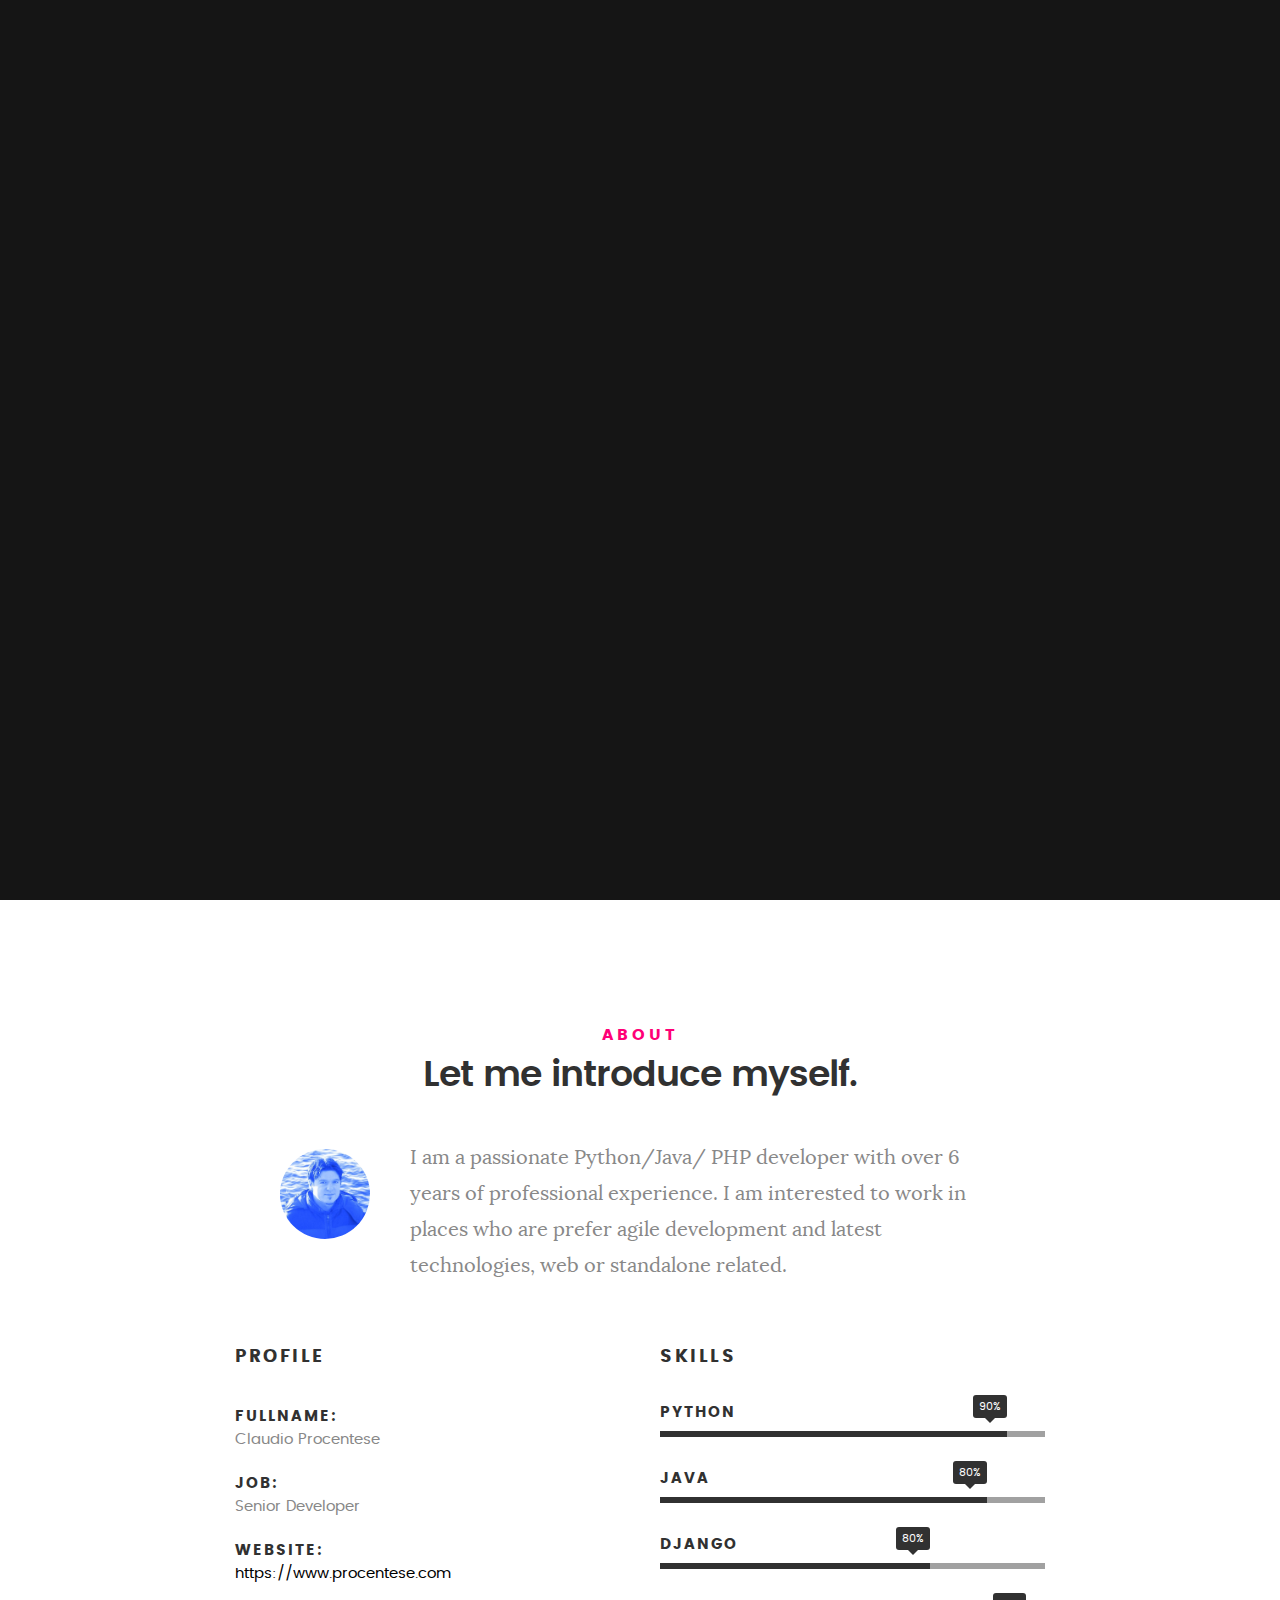
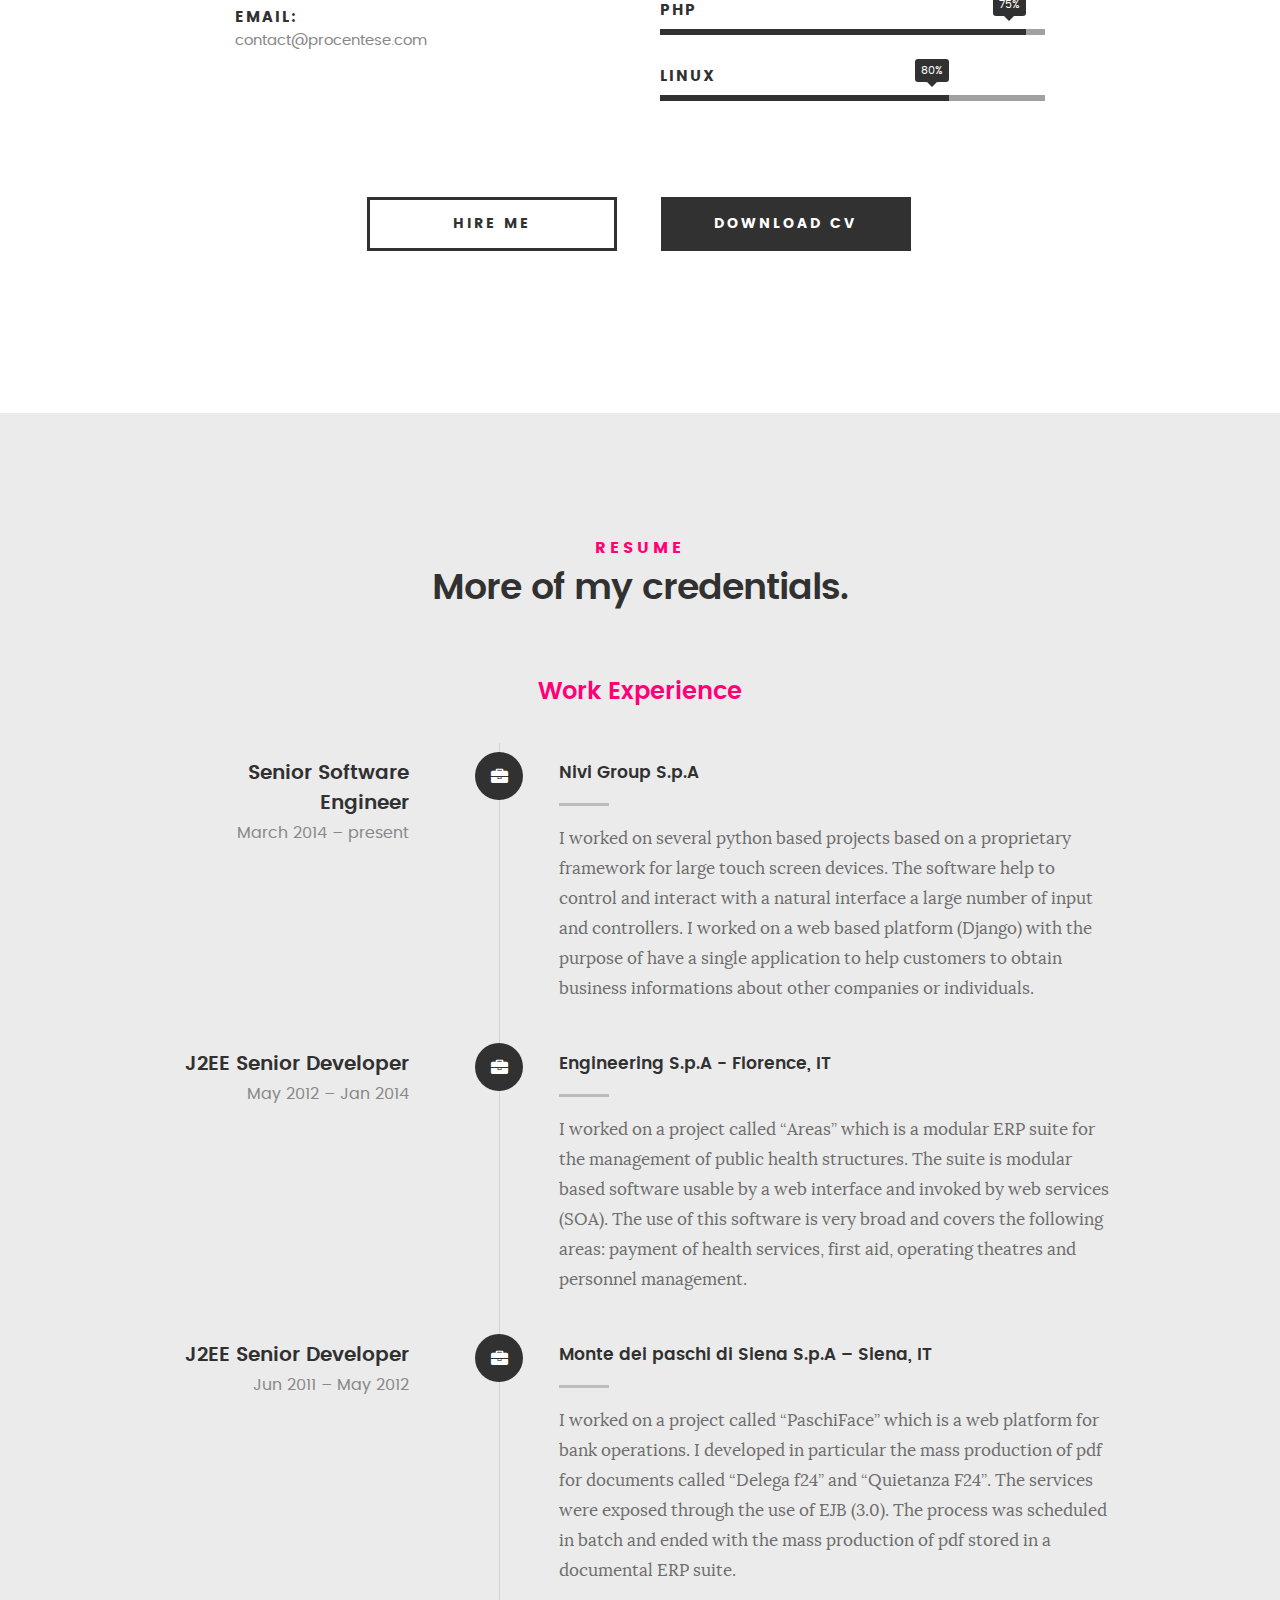
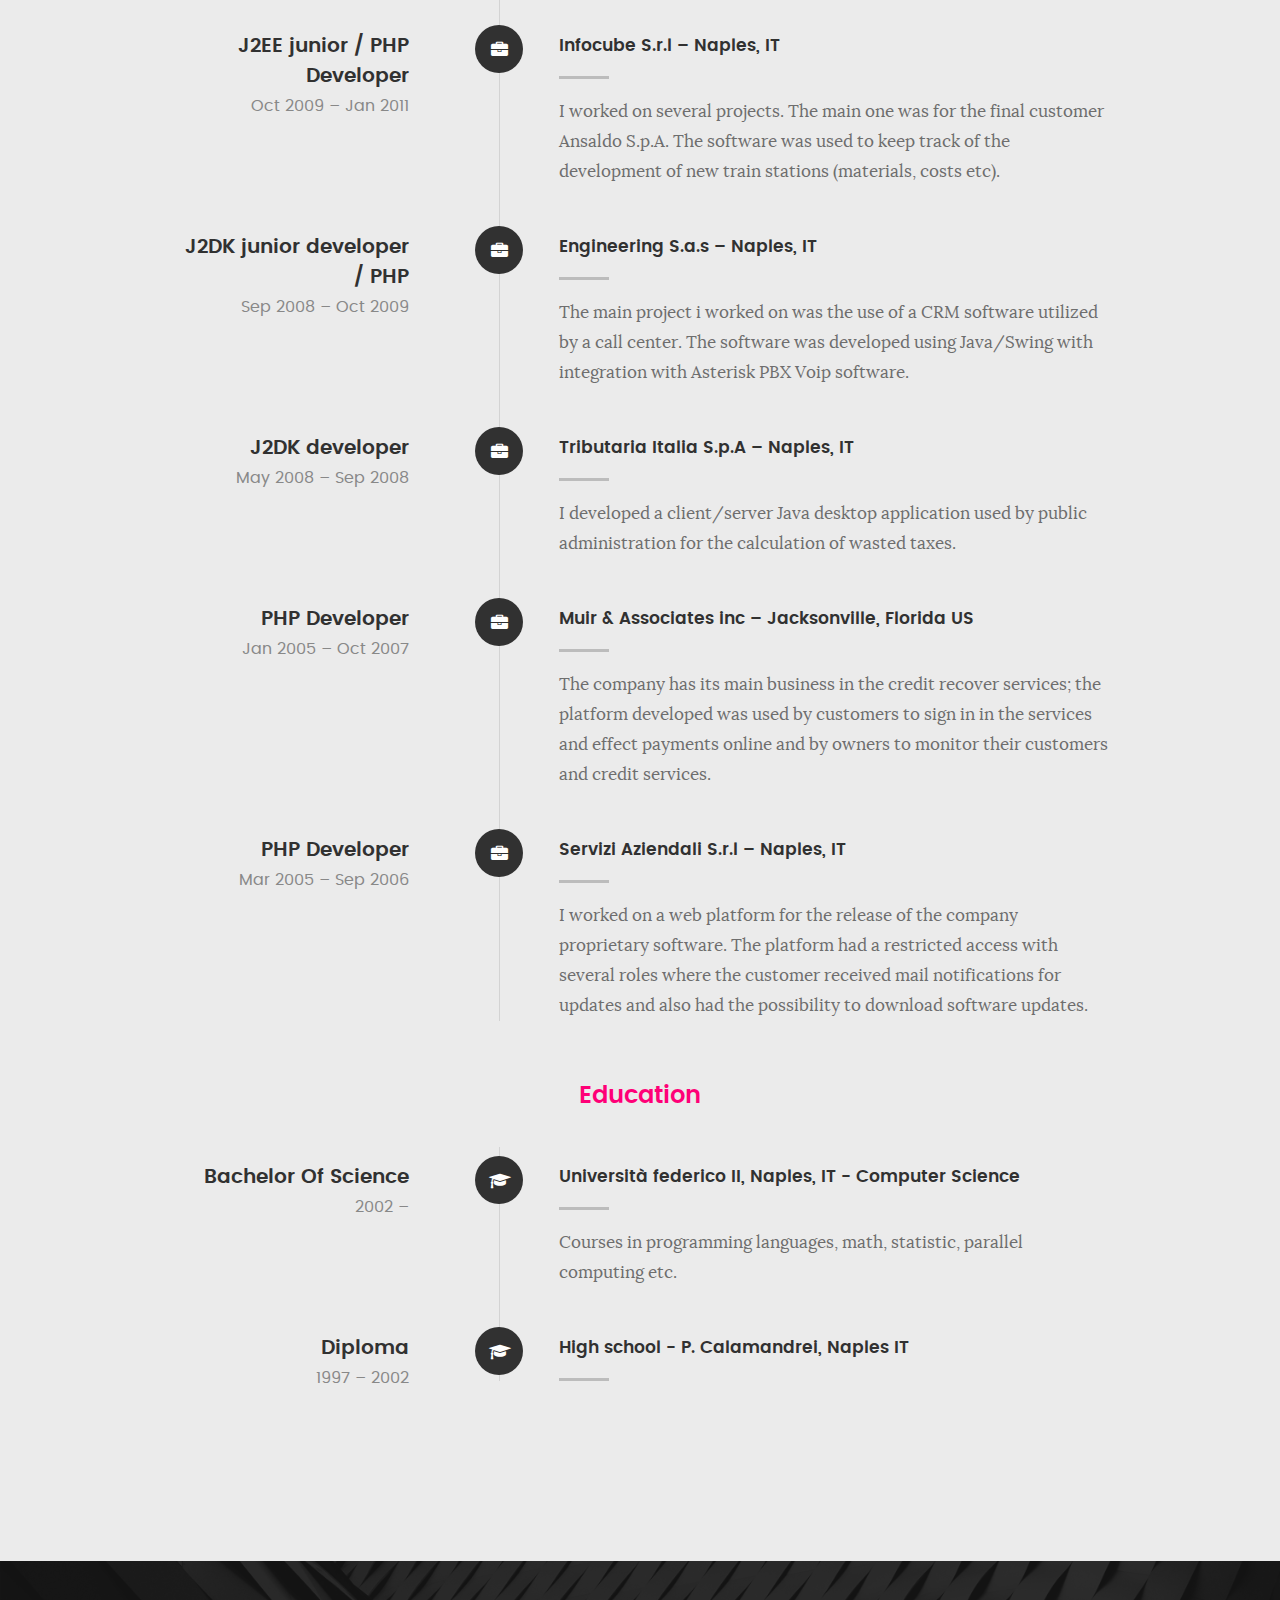
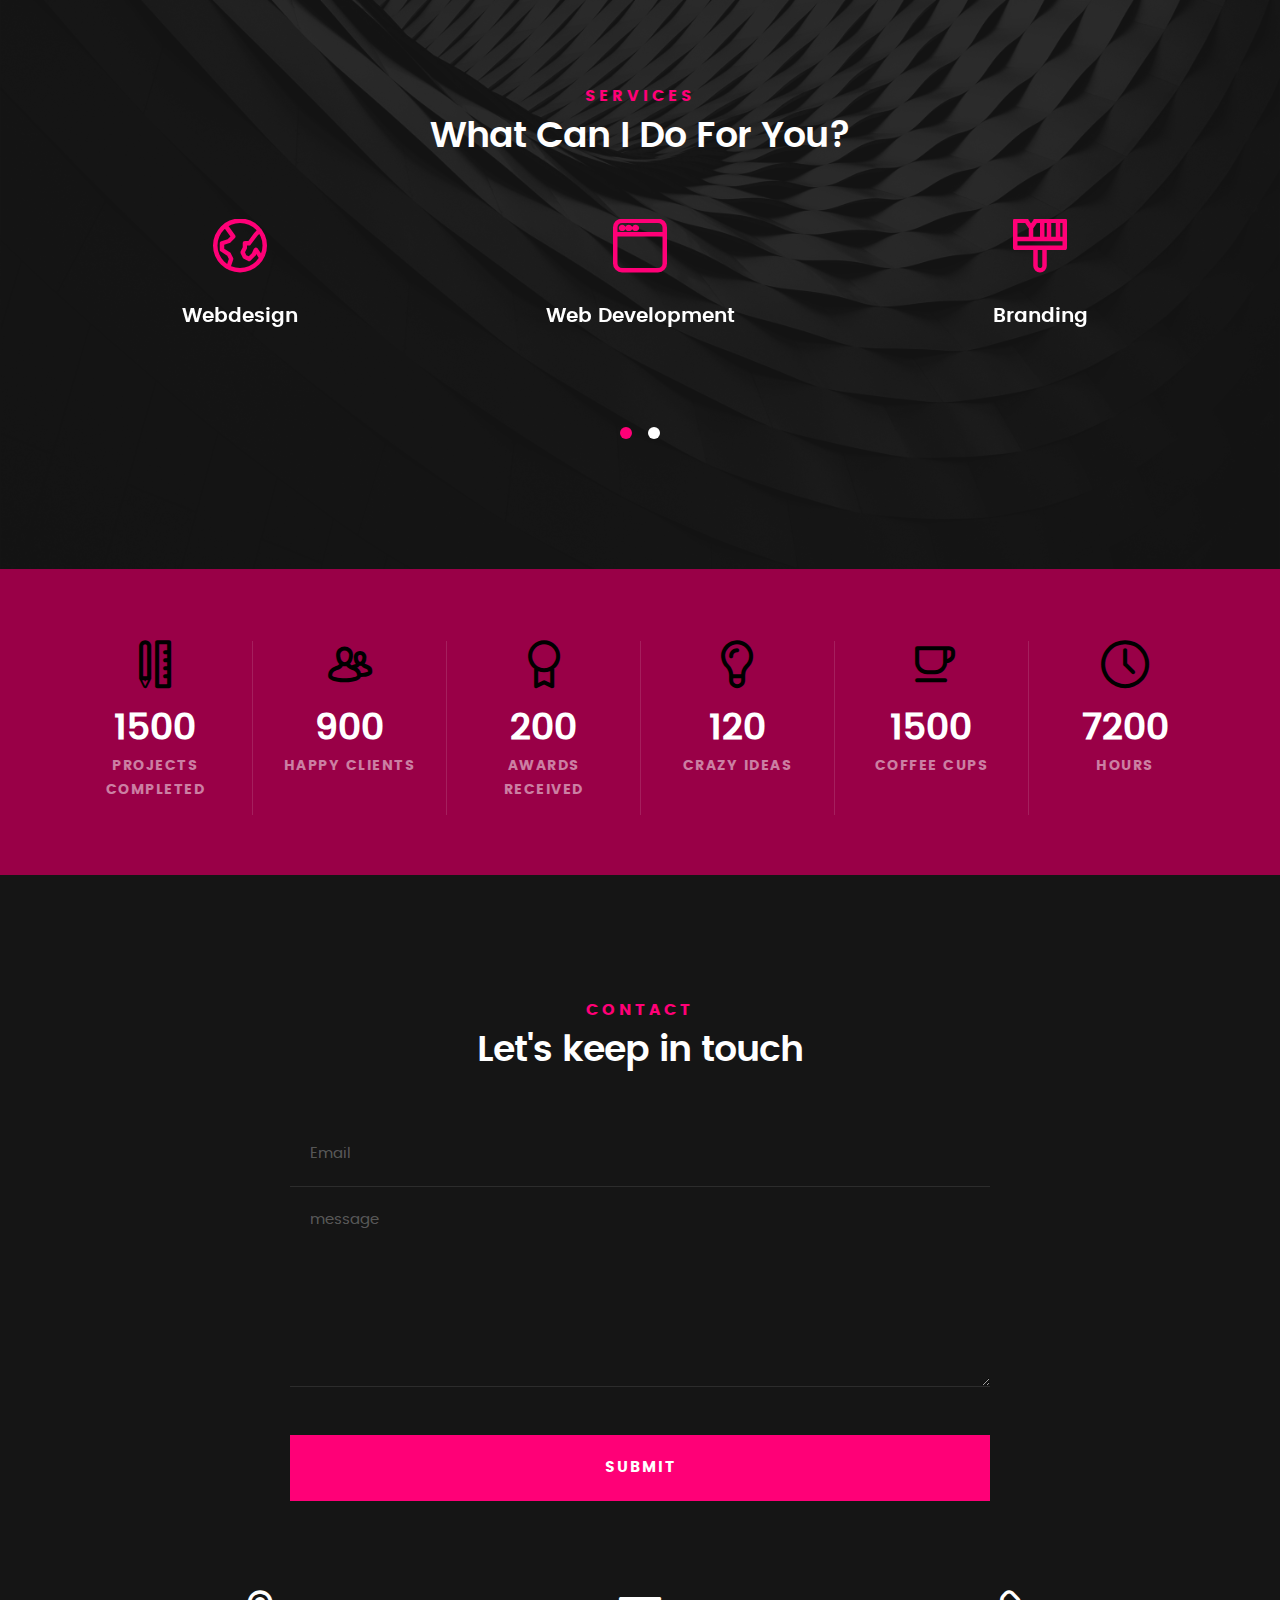
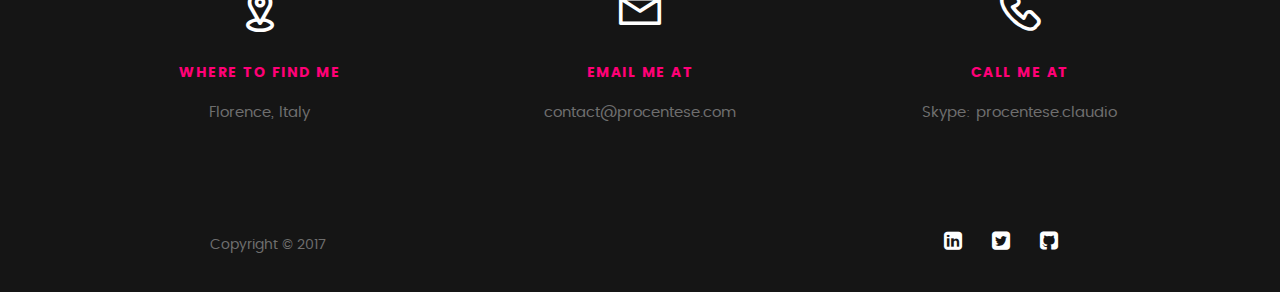
==== commit de001a58: "modifiche" ====
--- a/templates/index.html
+++ b/templates/index.html
@@ -164,24 +164,24 @@
             <ul class="skill-bars">
                 <li>
                     <div class="progress percent90"><span>90%</span></div>
-                    <strong>HTML5</strong>
+                    <strong>Python</strong>
                 </li>
                 <li>
-                    <div class="progress percent85"><span>85%</span></div>
-                    <strong>CSS3</strong>
+                    <div class="progress percent85"><span>80%</span></div>
+                    <strong>Java</strong>
                 </li>
                 <li>
-                    <div class="progress percent70"><span>70%</span></div>
-                    <strong>JQuery</strong>
+                    <div class="progress percent70"><span>80%</span></div>
+                    <strong>Django</strong>
                 </li>
                 <li>
-                    <div class="progress percent95"><span>95%</span></div>
+                    <div class="progress percent95"><span>75%</span></div>
                     <strong>PHP</strong>
                 </li>
                 <li>
 
-                    <div class="progress percent75"><span>75%</span></div>
-                    <strong>Wordpress</strong>
+                    <div class="progress percent75"><span>80%</span></div>
+                    <strong>Linux</strong>
                 </li>
 
             </ul> <!-- /skill-bars -->
@@ -448,7 +448,7 @@
 
                     <div class="timeline-content">
                         <h4>High school - P. Calamandrei, Naples IT</h4>
-                        <p>C</p>
+                        <p></p>
                     </div>
 
 
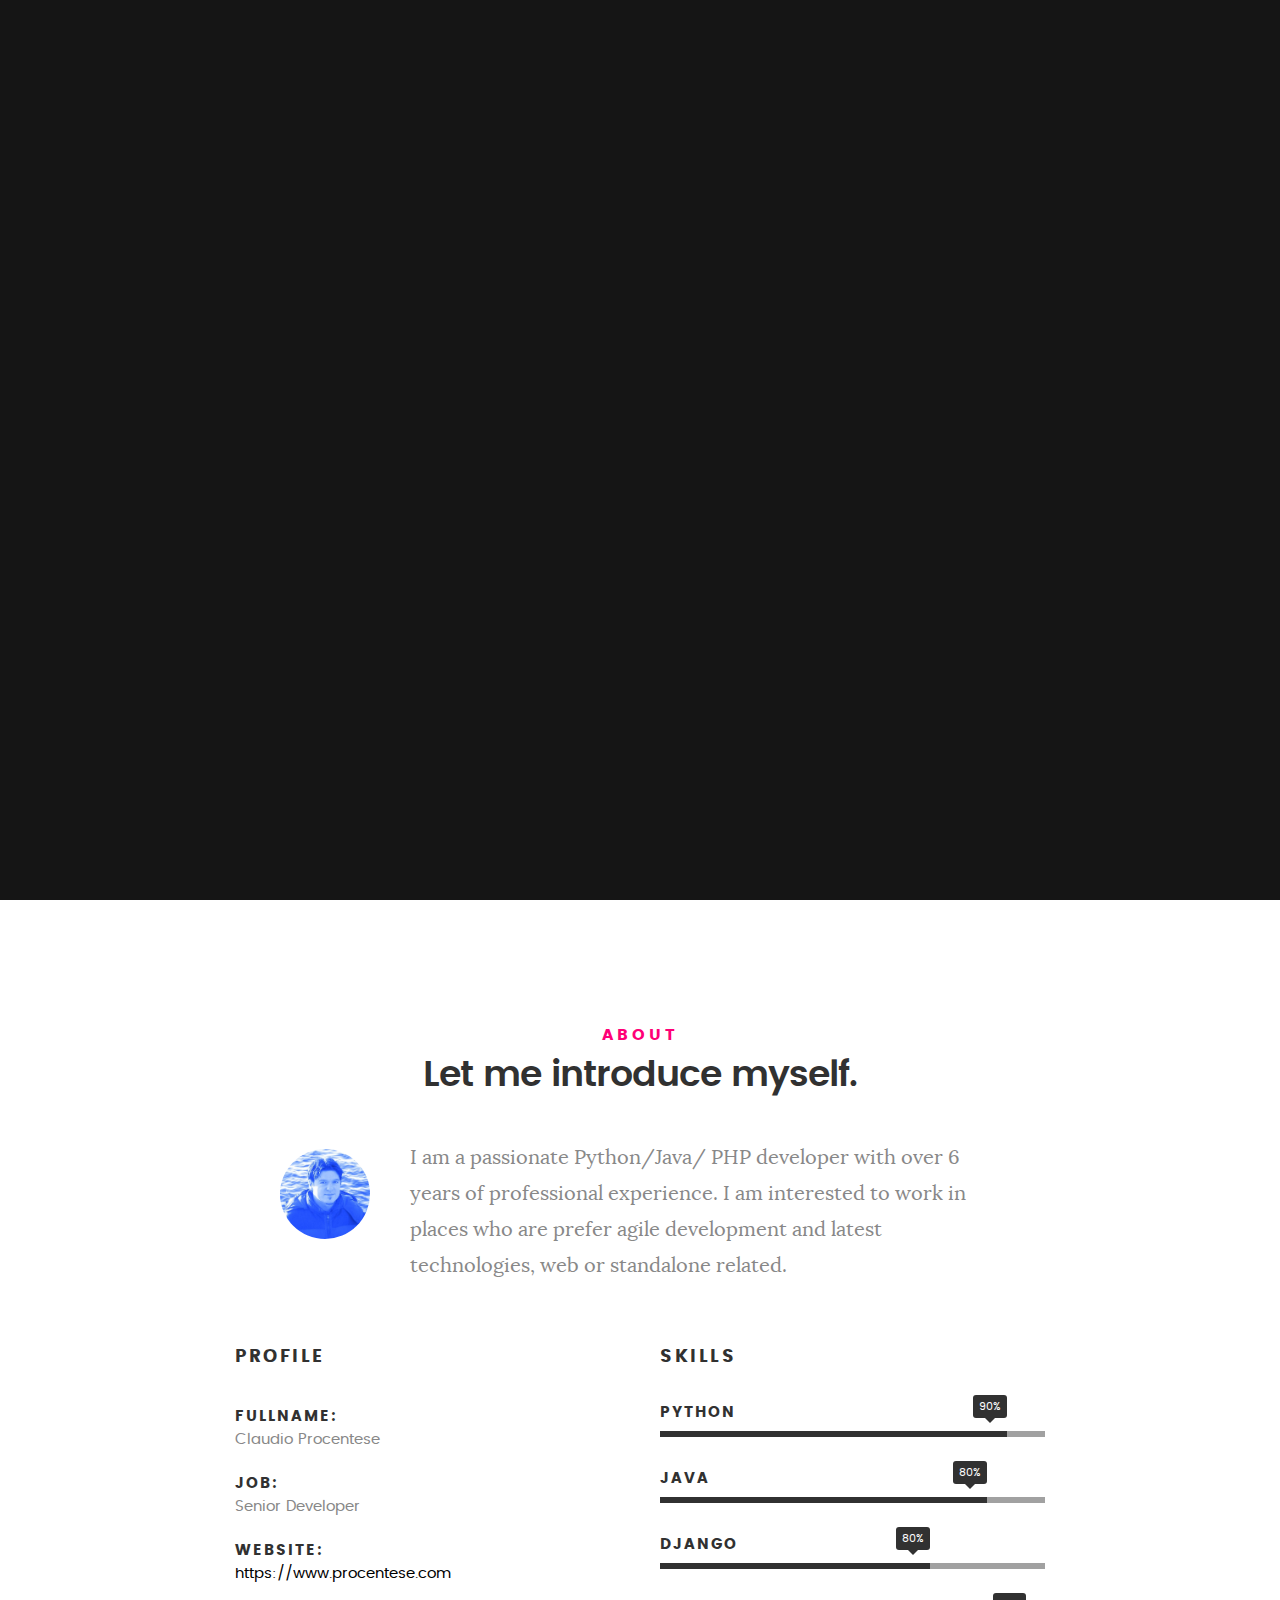
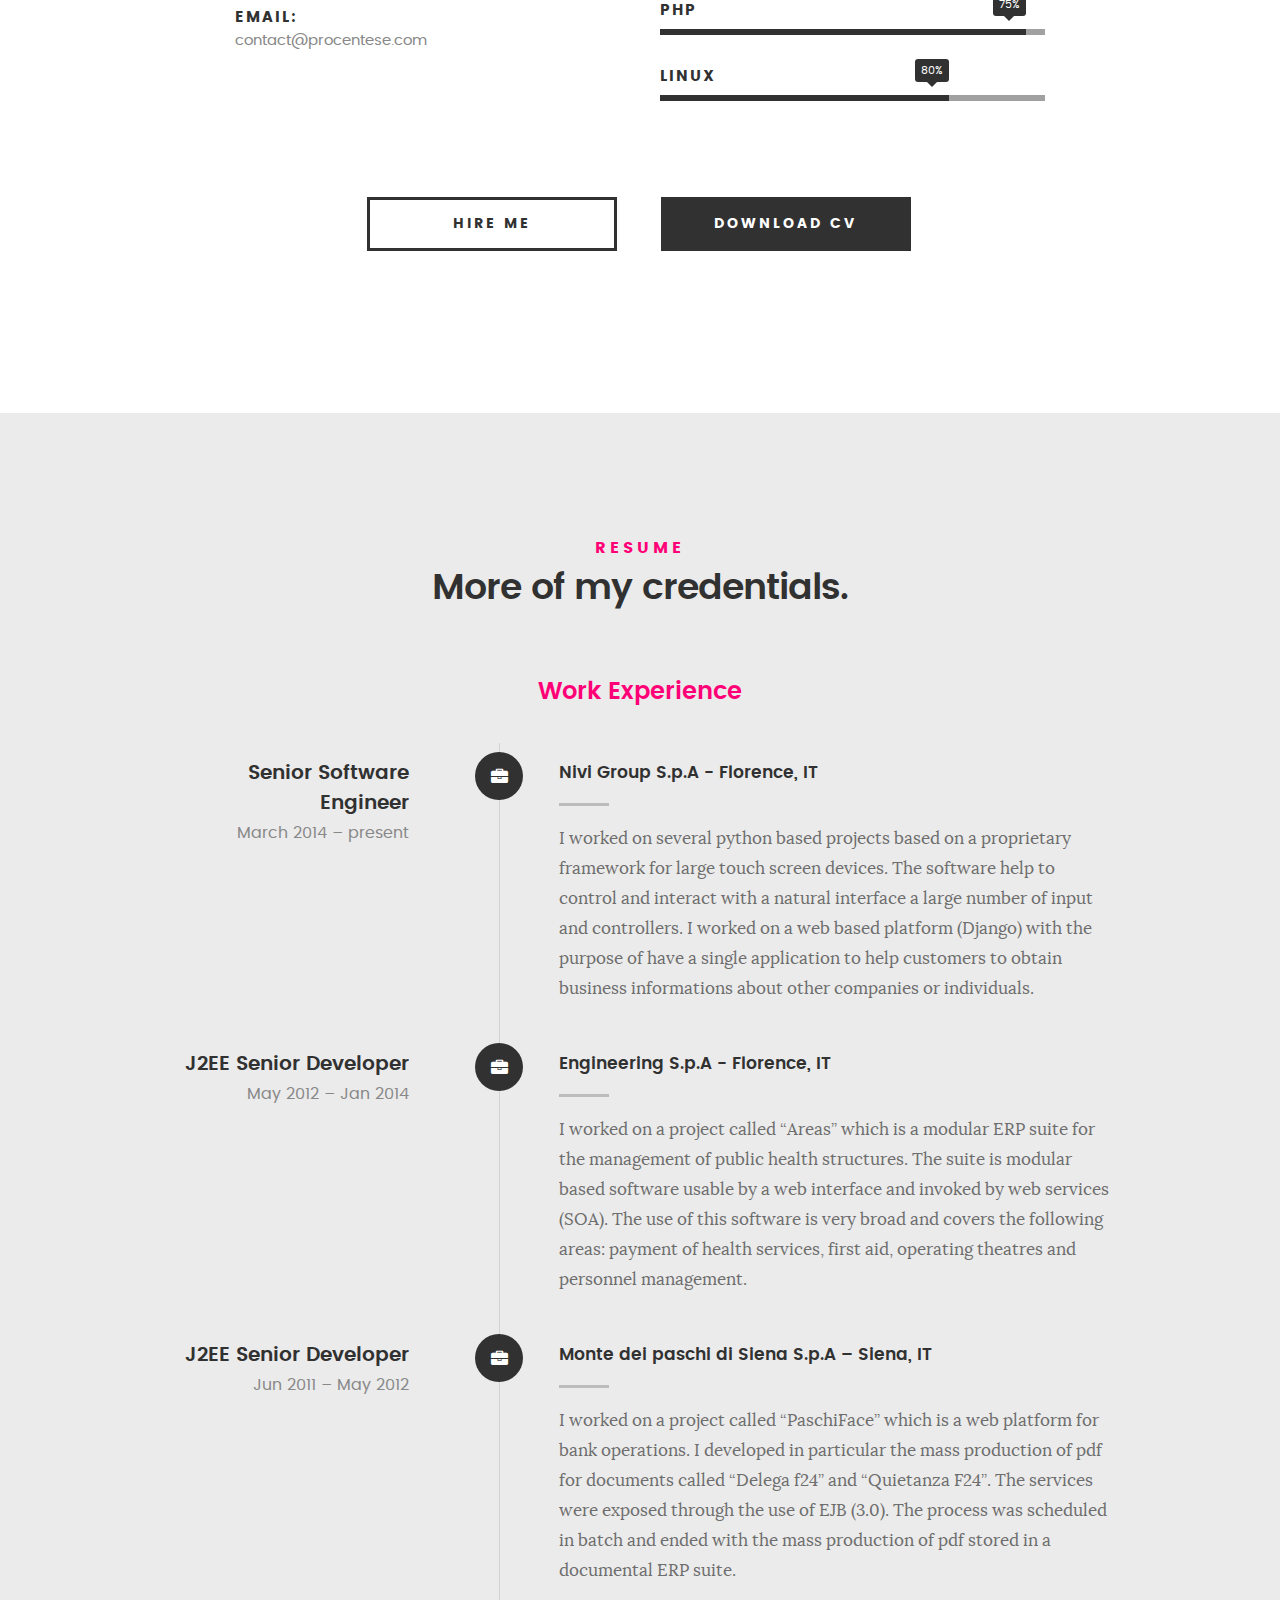
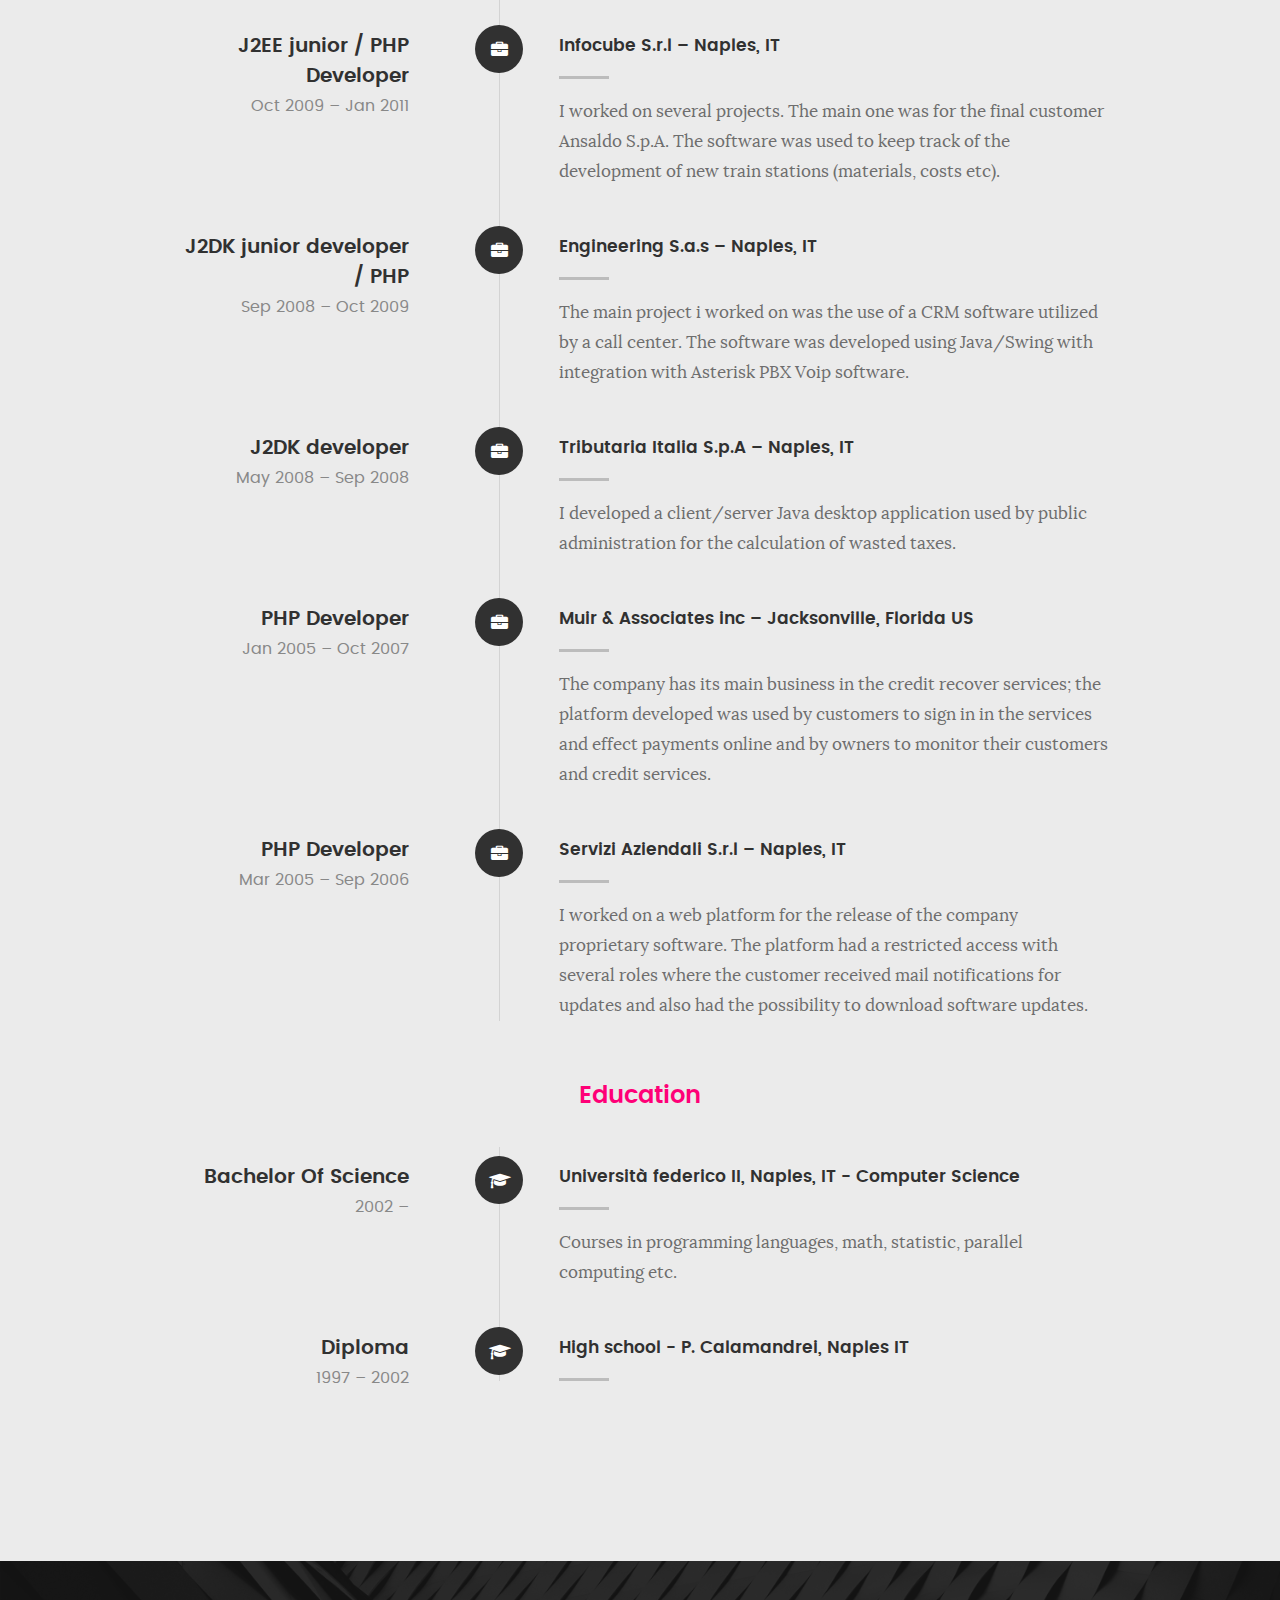
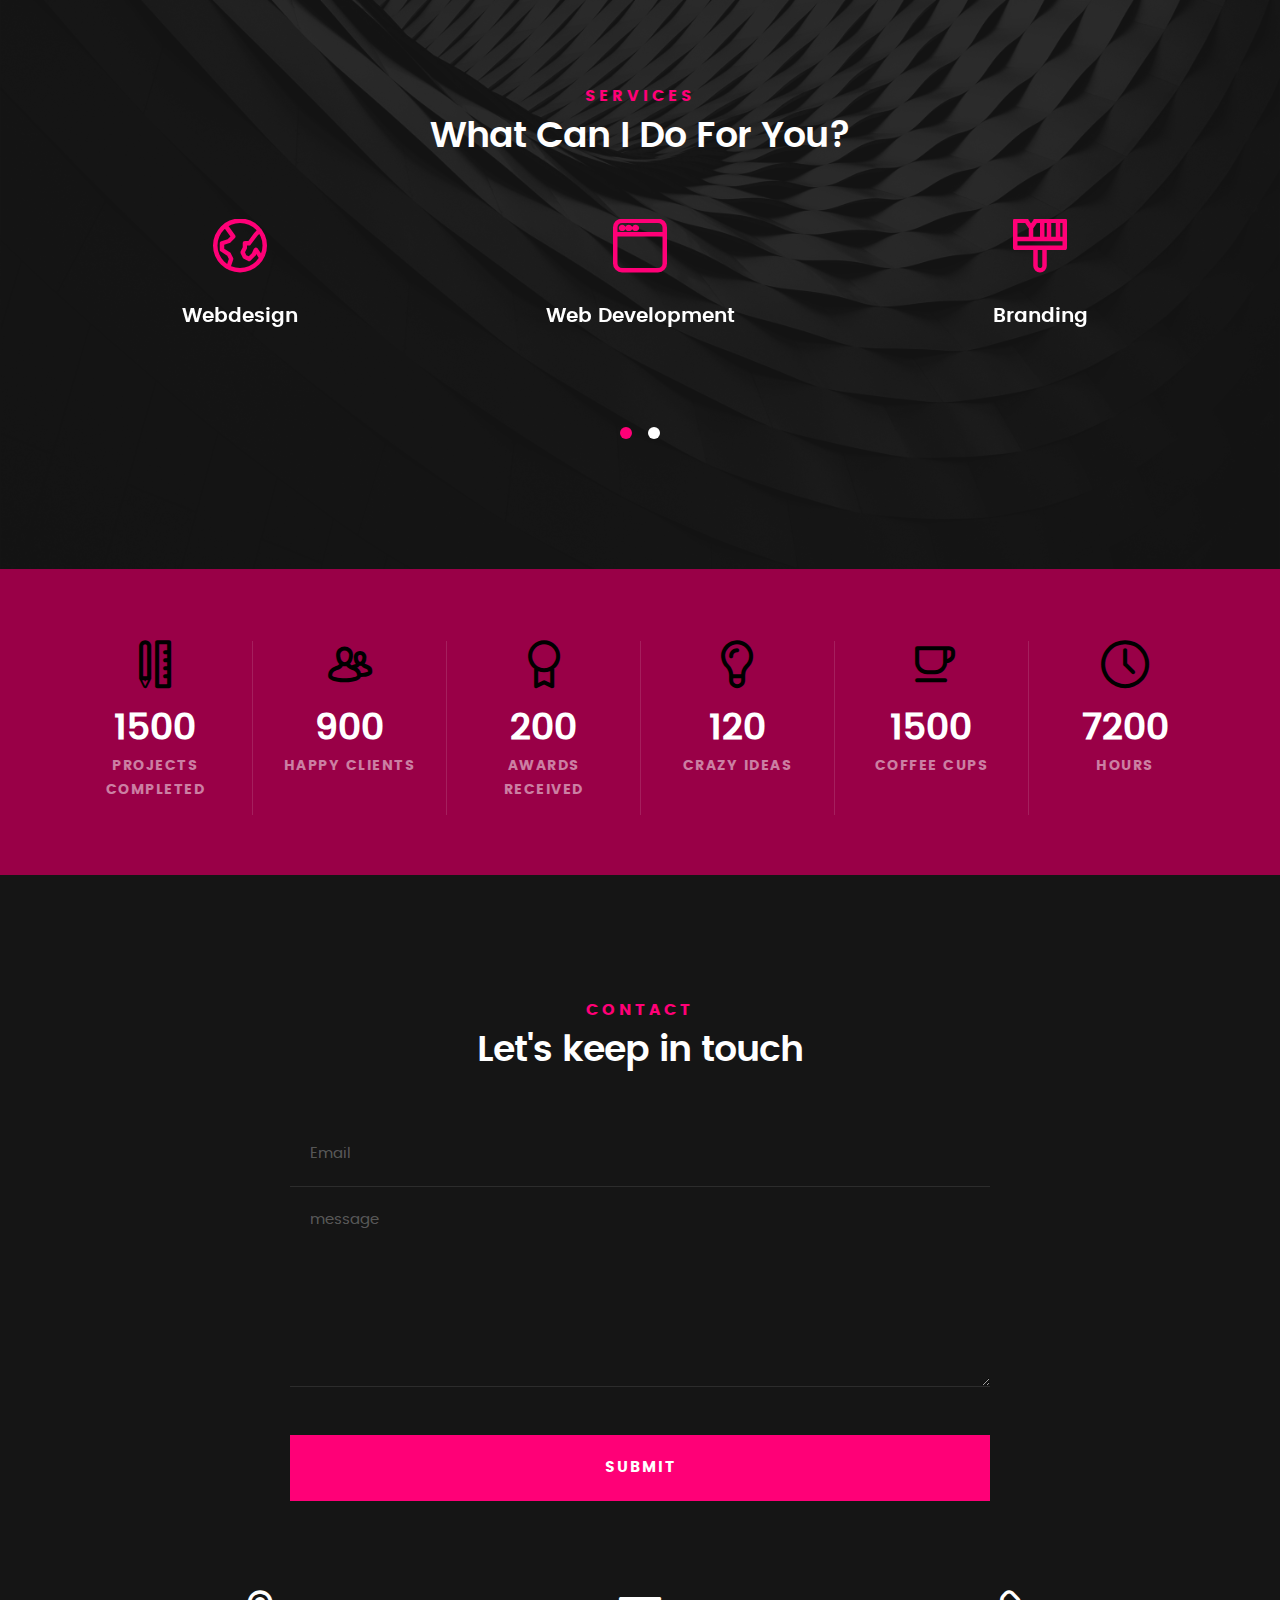
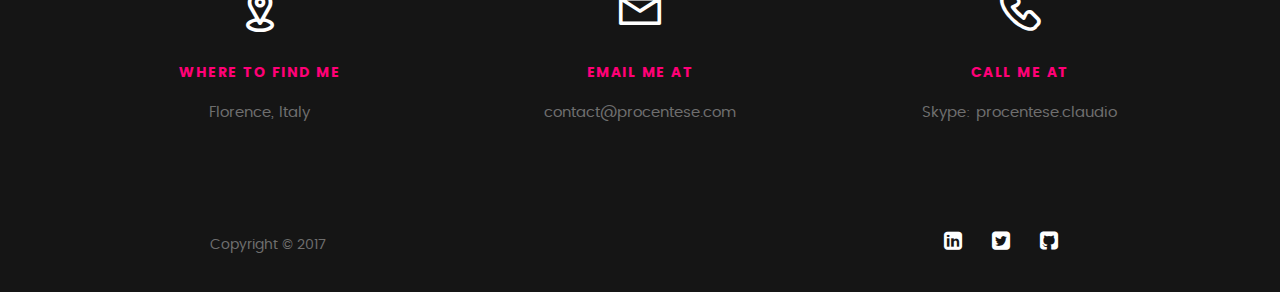
==== commit e3a212cd: "modifiche" ====
--- a/templates/index.html
+++ b/templates/index.html
@@ -239,7 +239,7 @@
                     </div>
 
                     <div class="timeline-content">
-                        <h4>Nivi Group S.p.A</h4>
+                        <h4>Nivi Group S.p.A - Florence, IT</h4>
                         <p>I worked on several python based projects based on a proprietary framework for large touch screen devices. The software help to control and interact with a natural interface a large number of input and controllers.
 I worked on a web based platform (Django) with the purpose of have a single application to help customers to obtain business informations about other companies or individuals.</p>
                     </div>
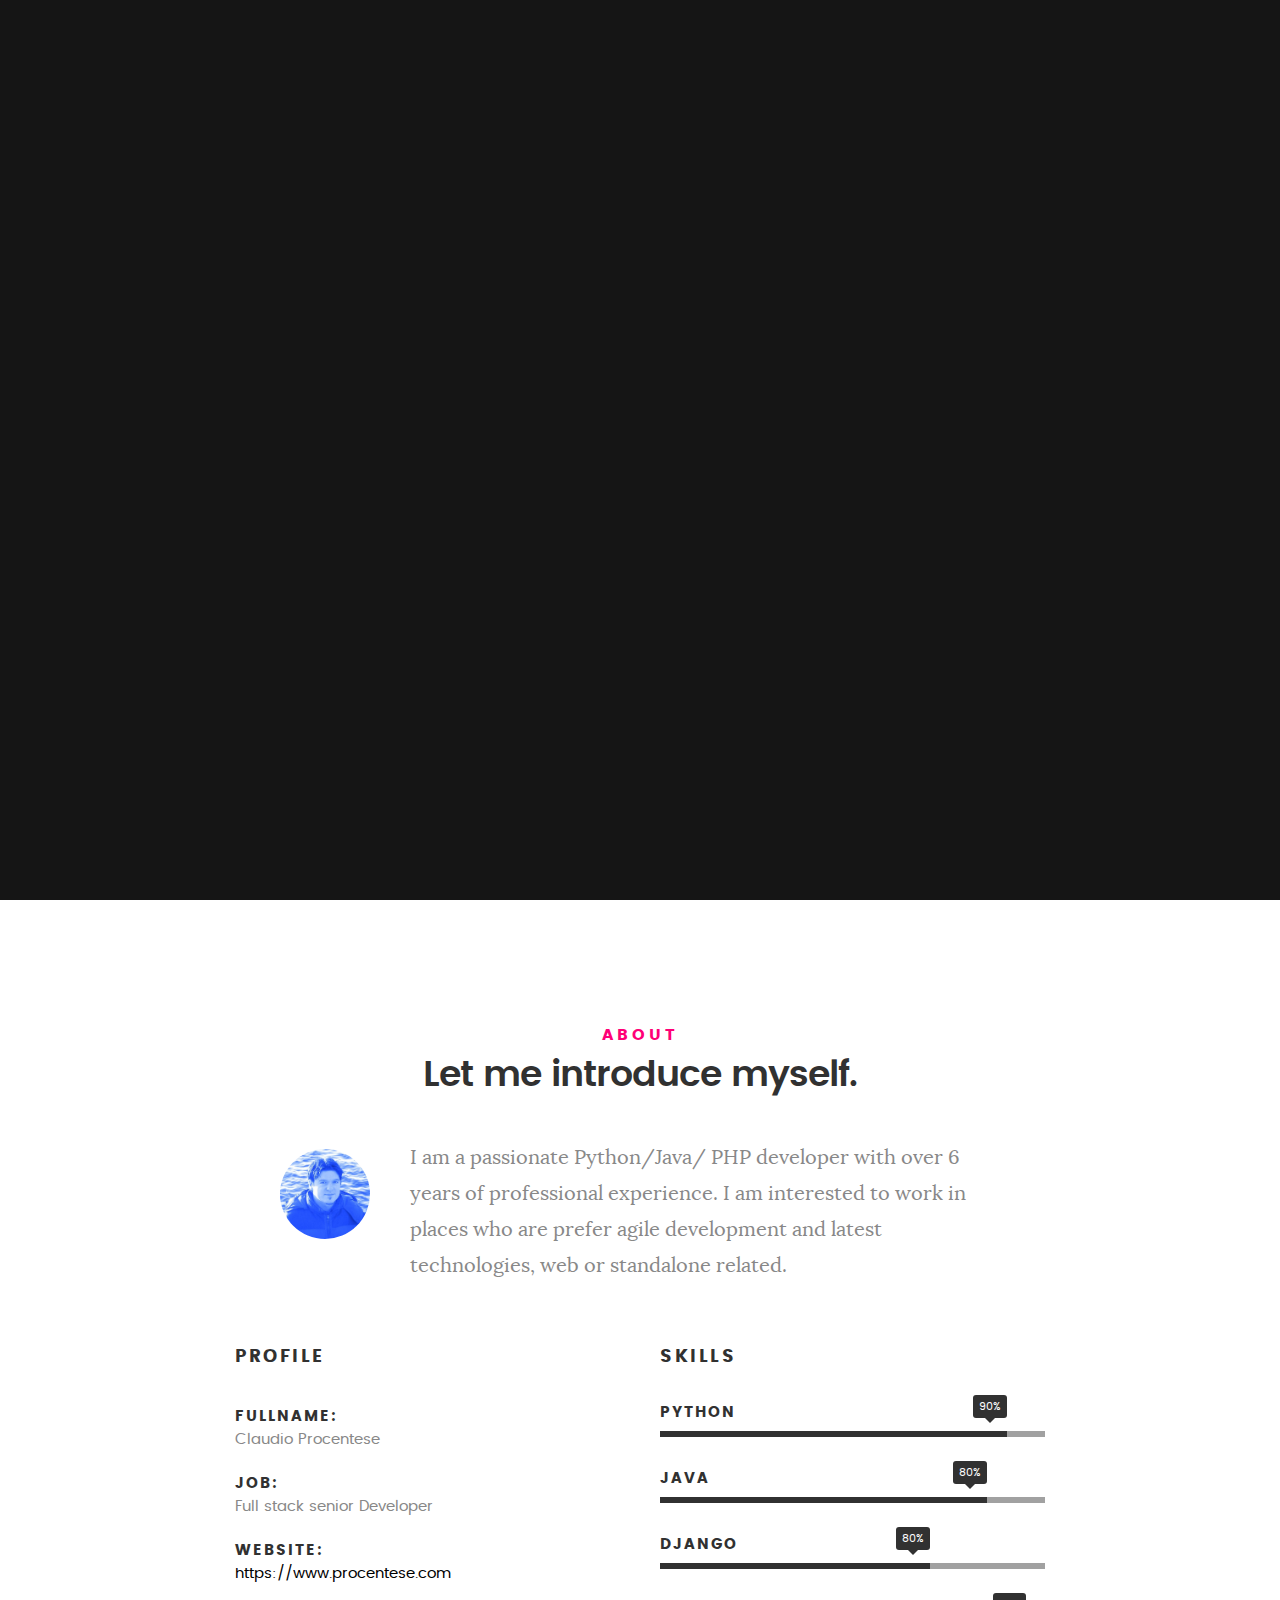
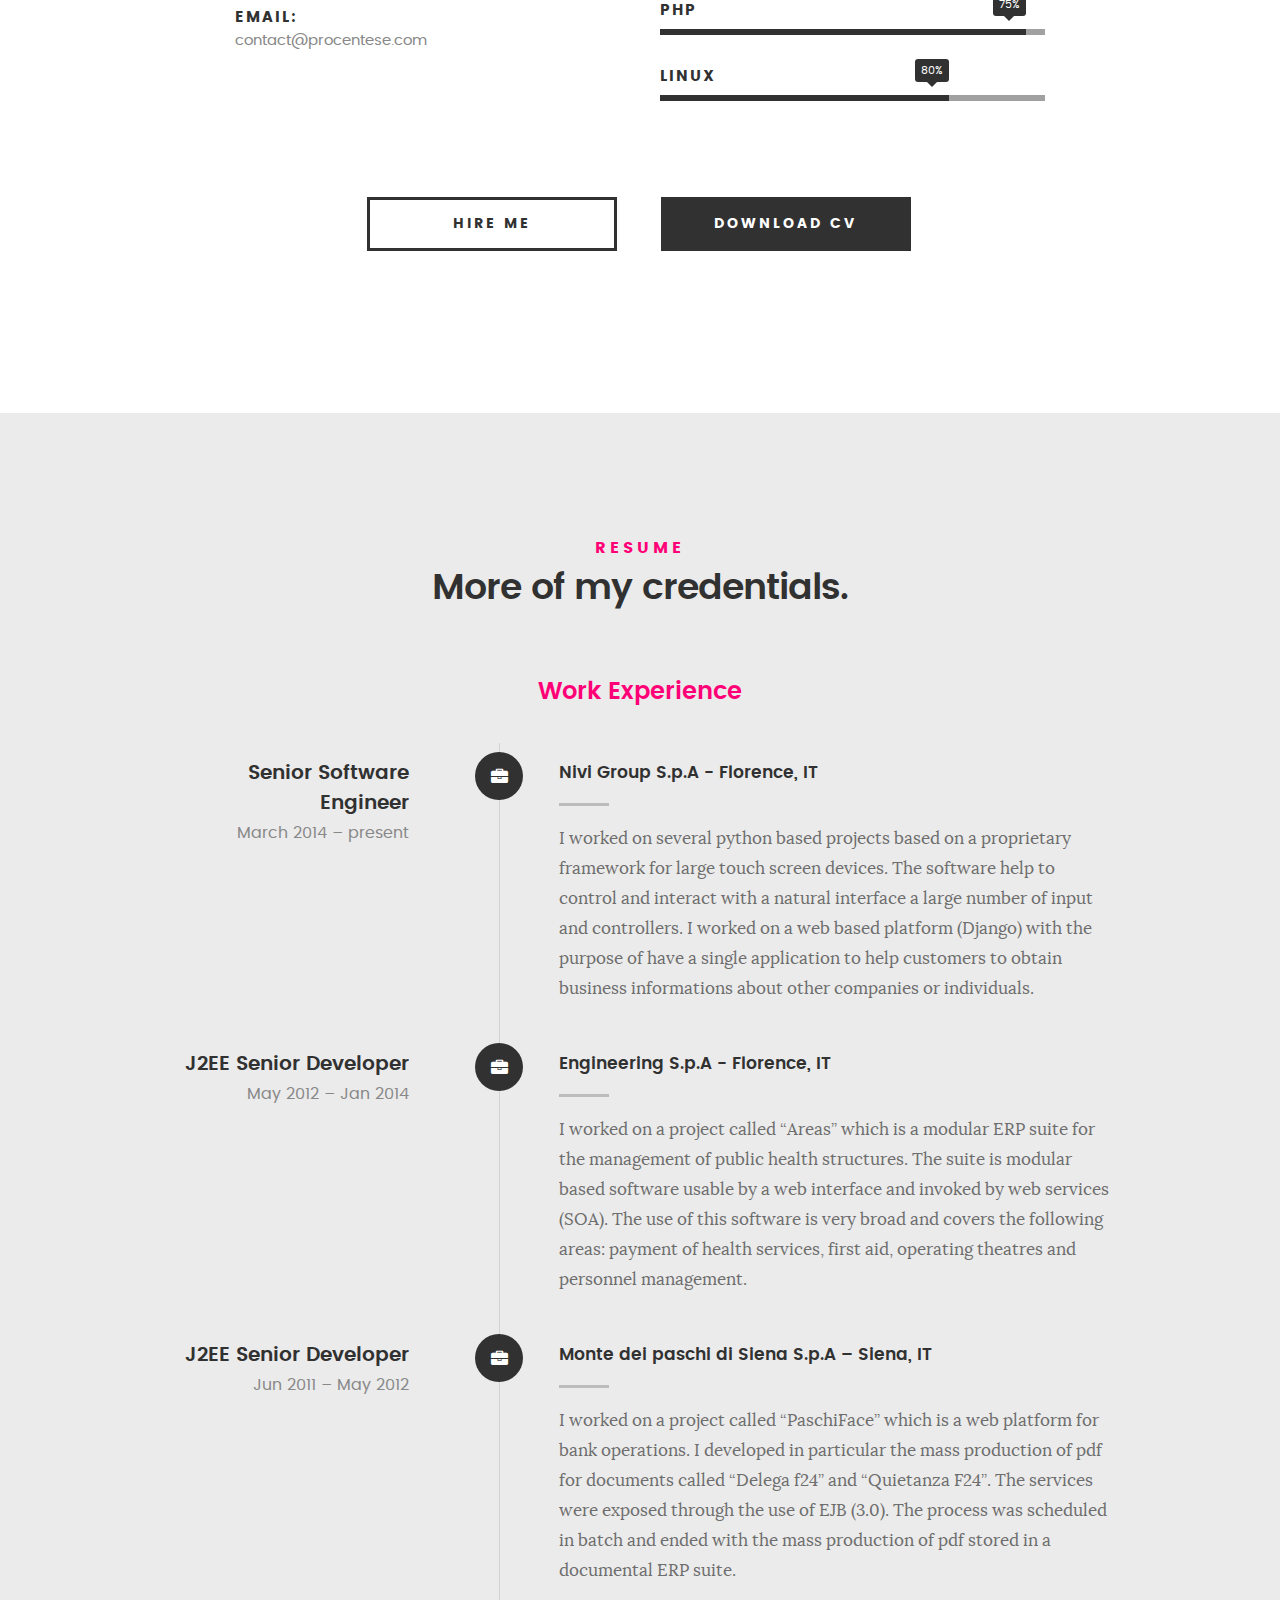
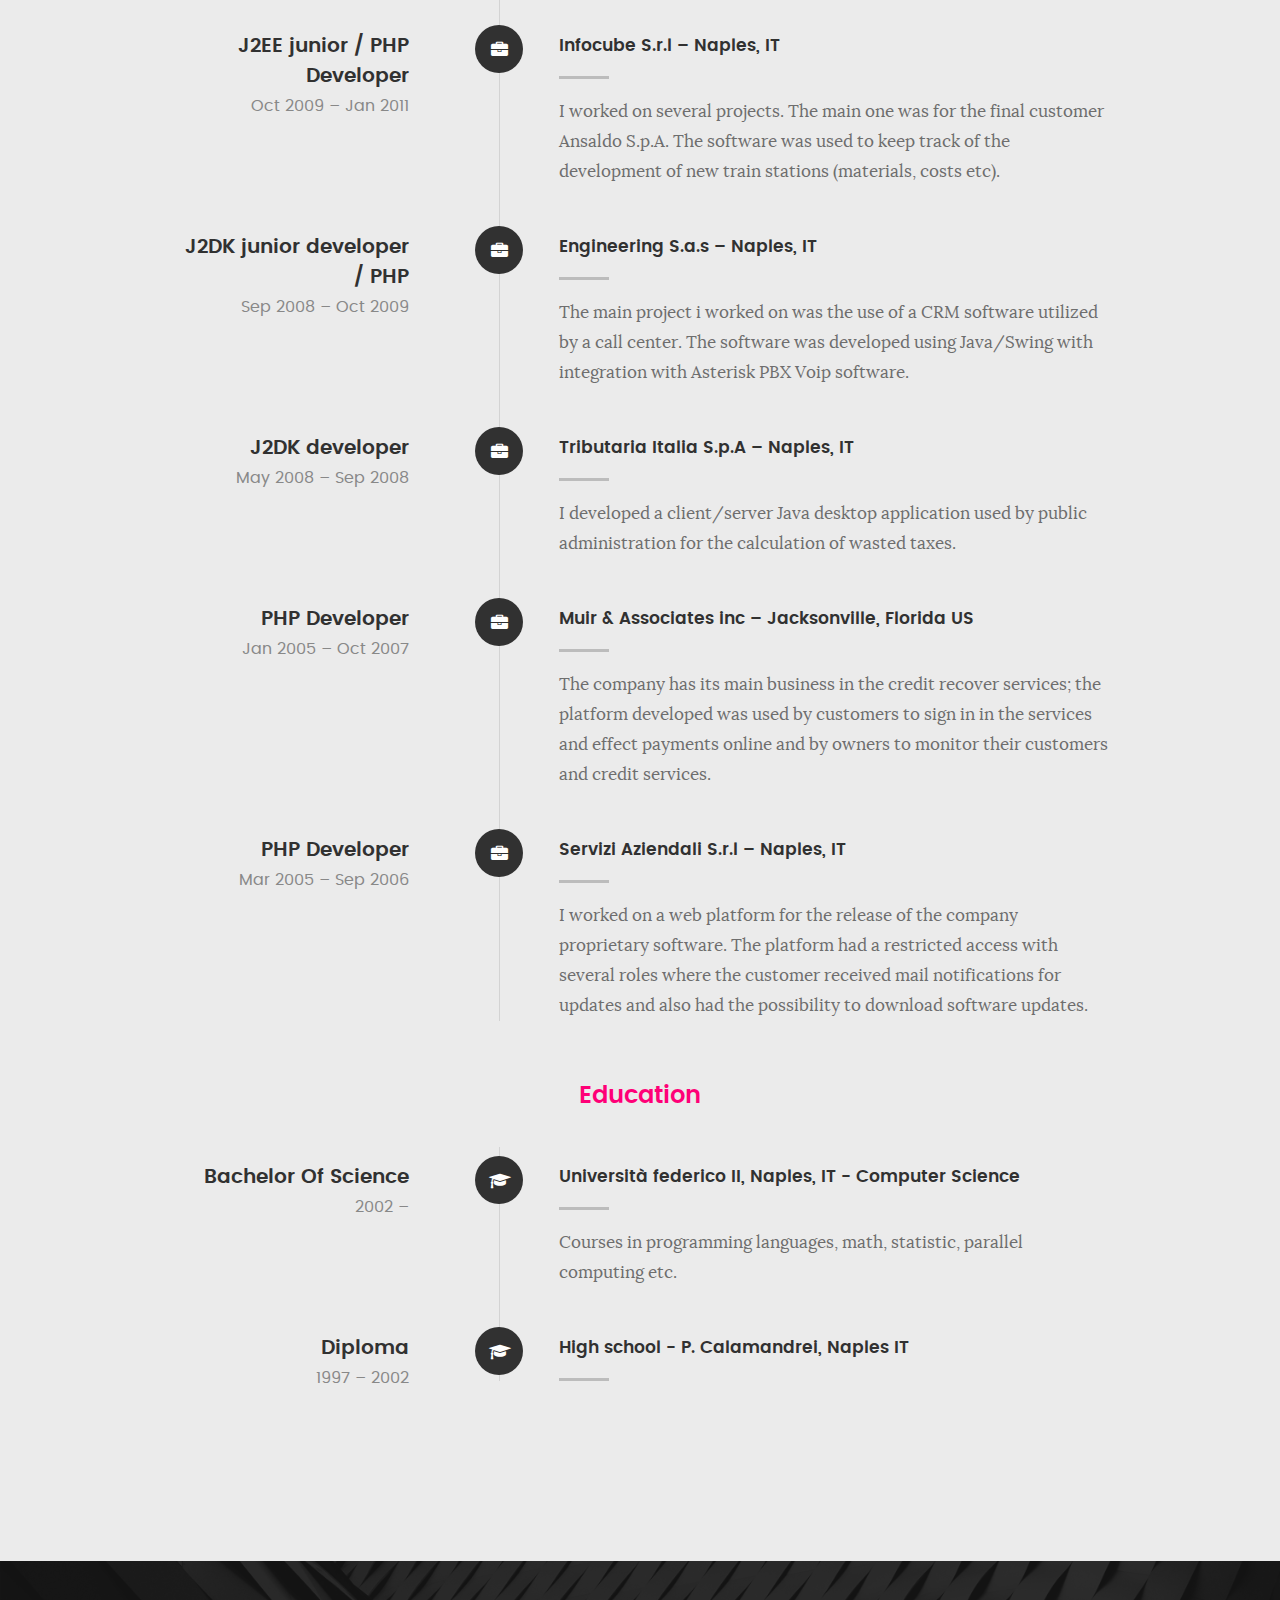
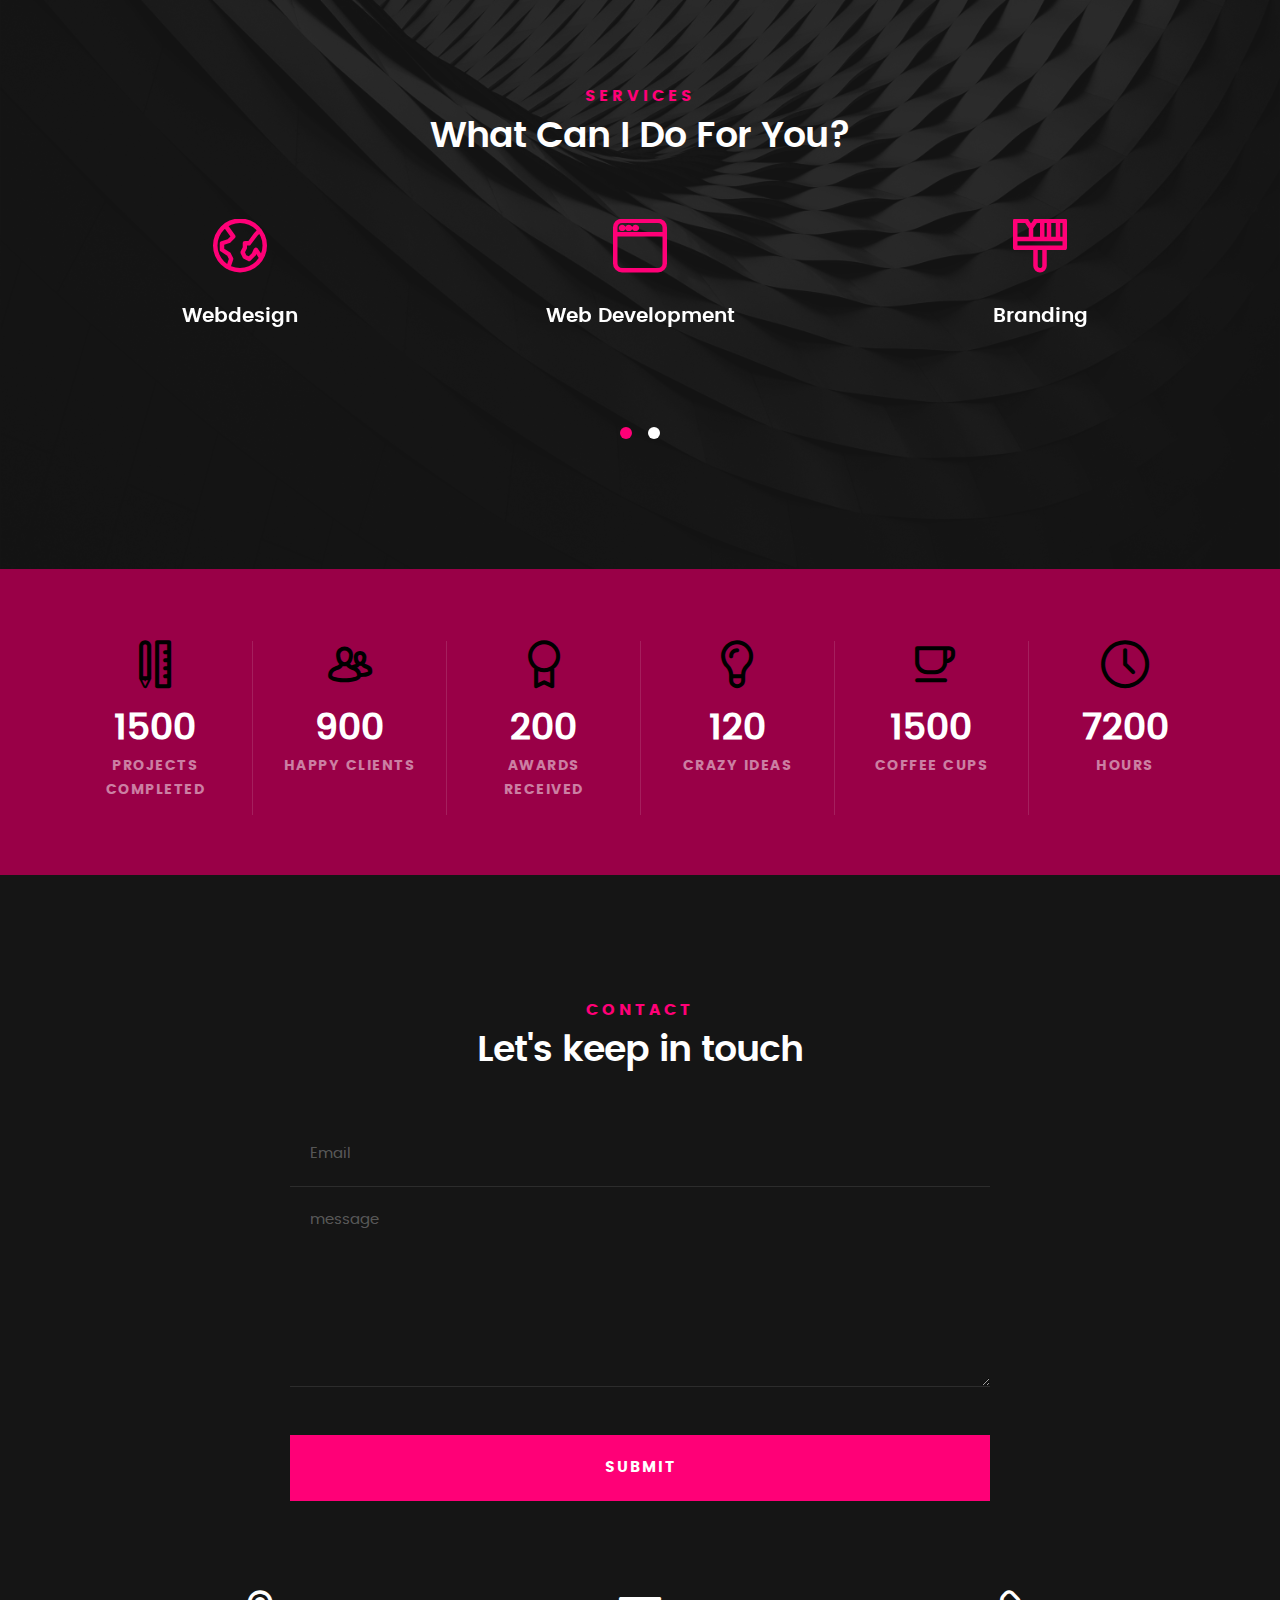
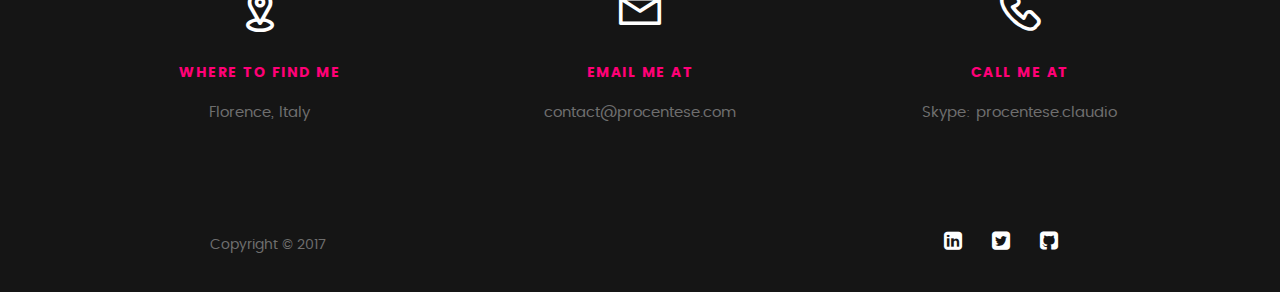
==== commit 0eb4662c: "modifiche" ====
--- a/templates/index.html
+++ b/templates/index.html
@@ -141,7 +141,7 @@
                 <!--</li>-->
                 <li>
                     <strong>Job:</strong>
-                    <span>Senior Developer</span>
+                    <span>Full stack senior Developer</span>
                 </li>
                 <li>
                     <strong>Website:</strong>
@@ -193,7 +193,7 @@
     <div class="row button-section">
         <div class="col-twelve">
             <a href="#contact" title="Hire Me" class="button stroke smoothscroll">Hire Me</a>
-            <a href="#" title="Download CV" class="button button-primary">Download CV</a>
+            <a href="../static/web/resume.docx" title="Download CV" class="button button-primary">Download CV</a>
         </div>
     </div>
 
